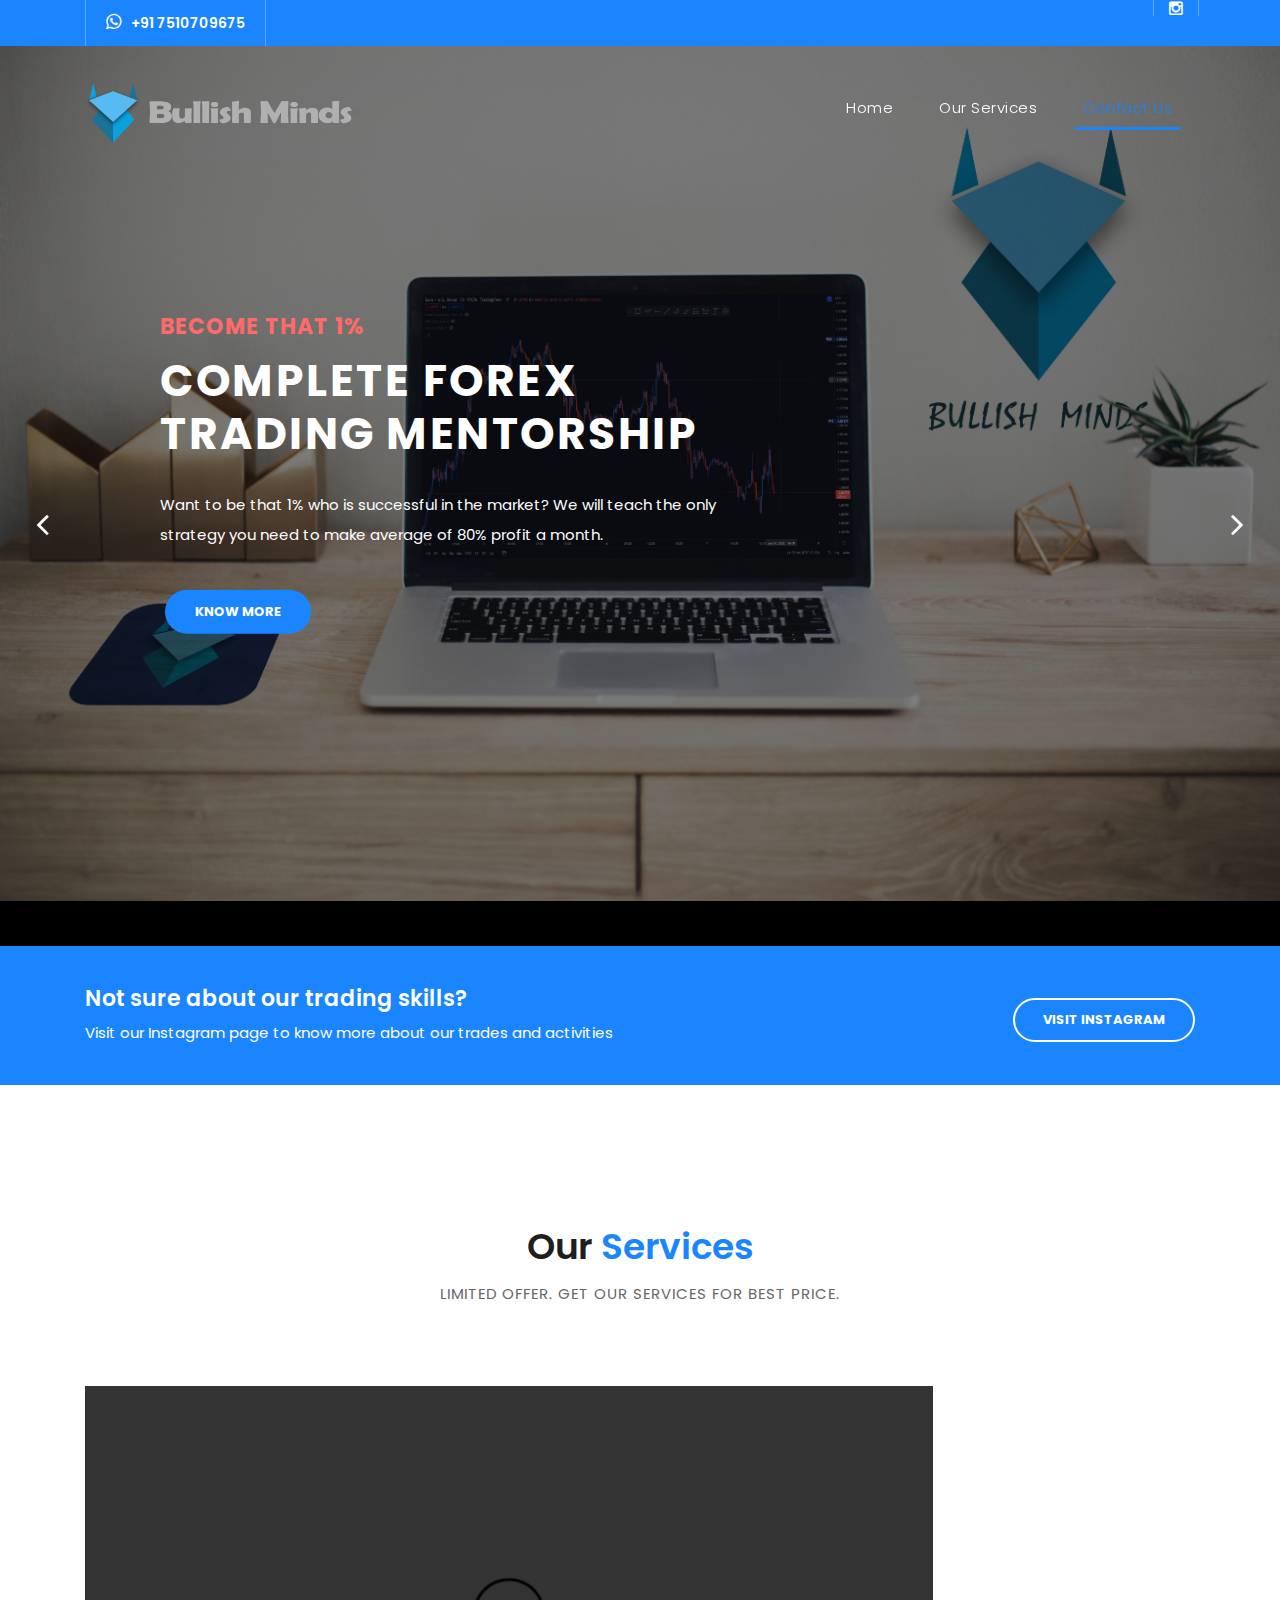
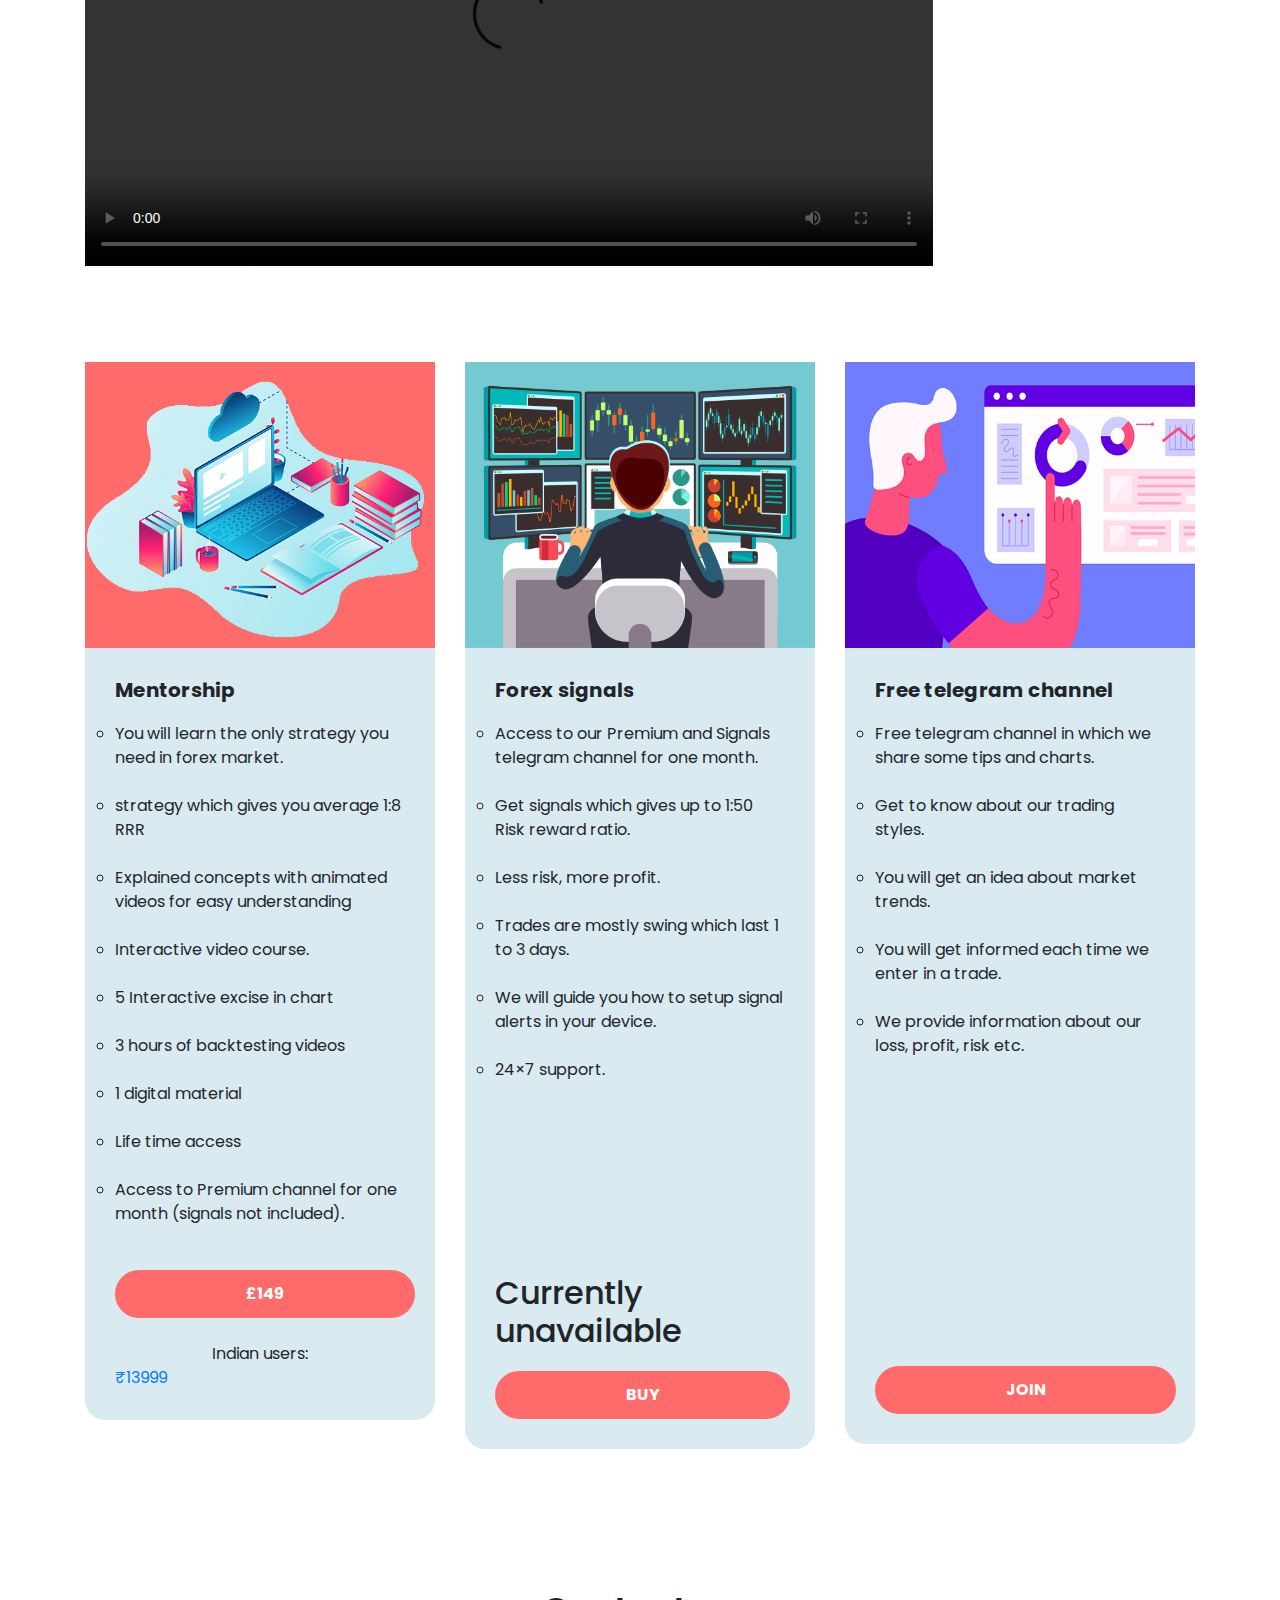
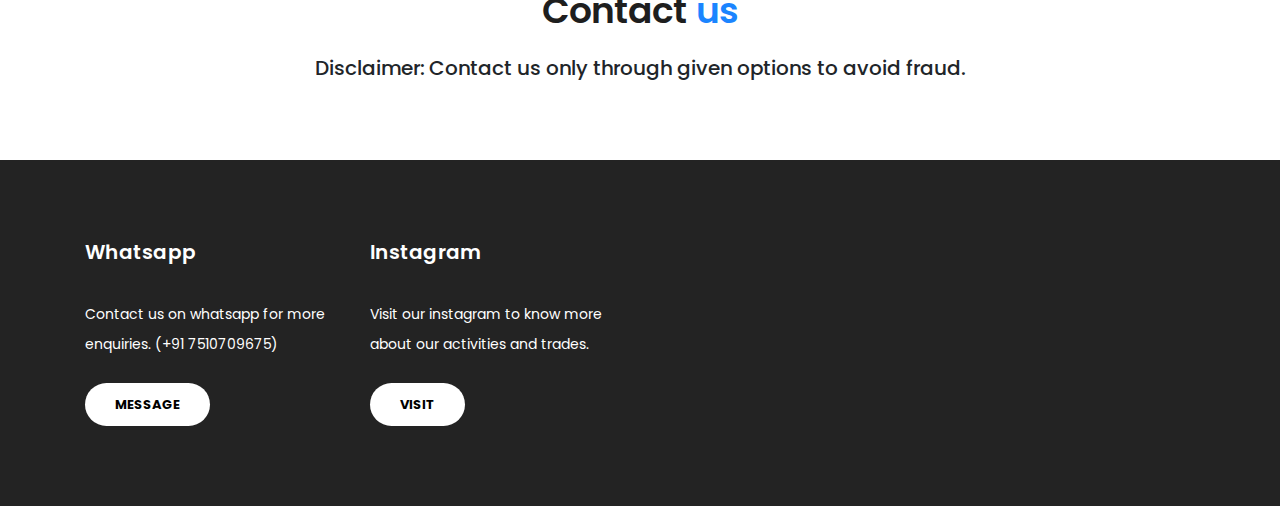
==== index.html @ b10ef52d "Update index.html" ====
<html lang="en">

  <head>

    <meta charset="utf-8">
    <meta name="viewport" content="width=device-width, initial-scale=1, shrink-to-fit=no">
    <meta name="description" content="">
    <meta name="author" content="TemplateMo">
    <link href="https://fonts.googleapis.com/css?family=Poppins:100,200,300,400,500,600,700,800,900&display=swap" rel="stylesheet">

    <title>Bullish Minds</title>
    <link rel='icon' href='assets/images/white_circle.png'/>

    <!-- Bootstrap core CSS -->
    <link href="vendor/bootstrap/css/bootstrap.min.css" rel="stylesheet">

    <!-- Additional CSS Files -->
    <link rel="stylesheet" href="assets/css/fontawesome.css">
    <link rel="stylesheet" href="assets/css/templatemo-finance-business.css">
    <link rel="stylesheet" href="assets/css/owl.css">
<!--

Finance Business TemplateMo

https://templatemo.com/tm-545-finance-business

-->
  </head>

  <body>

    <!-- ***** Preloader Start ***** -->
    <div id="preloader">
        <div class="jumper">
            <div></div>
            <div></div>
            <div></div>
        </div>
    </div>  
    <!-- ***** Preloader End ***** -->

    <!-- Header -->
    <div class="sub-header">
      <div class="container">
        <div class="row">
          <div class="col-md-8   col-xs-12">
            <ul class="left-info">
              <li><a href="tel:+917510709675"><i class="fa fa-whatsapp"></i>+91 7510709675</a></li>
            </ul>
          </div>
          <div class="col-md-4">
            <ul class="right-icons">
              <li><a href="https://www.instagram.com/bullish_minds/"><i class="fa fa-instagram"></i></a></li>
            </ul>
          </div>
        </div>
      </div>
    </div>

    
    <header class="">
      <!-- <img class ="margin" src="assets/images/no_bg_logo.png" alt="Girl in a jacket" width="100" height="100"> -->
      <nav  class="navbar navbar-expand-lg">
        
        <div  class="container">
          
                
             
               <a href="one-page.html">
                  <img class="navbar-brand"  src="assets/images/no_bg_logo.png" height="70px" width="280px"/>
                  </a>

          
          <button class="navbar-toggler" type="button" data-toggle="collapse" data-target="#navbarResponsive" aria-controls="navbarResponsive" aria-expanded="false" aria-label="Toggle navigation">
            <span class="navbar-toggler-icon"></span>
          </button>
          <div class="collapse navbar-collapse" id="navbarResponsive">
            <ul class="navbar-nav ml-auto">
              <li class="nav-item">
                <a class="nav-link current" href="#top">Home
                  <span class="sr-only">(current)</span>
                </a>
              </li>
              <li class="nav-item">
                <a class="nav-link" href="#services">Our Services</a>
              </li>
                         
              <li class="nav-item">
                <a class="nav-link" href="#contactus">Contact Us</a>
              </li>
            </ul>
          </div>
        </div>
      </nav>
    </header>

    <!-- Page Content -->
    <!-- Banner Starts Here -->
    <div class="main-banner header-text" id="top">
        <div class="Modern-Slider">
          <!-- Item -->
          <div class="item item-1">
            <div class="img-fill">
                <div class="text-content">
                  <h6>Become that 1%</h6>
                  <h4>Complete Forex <br> trading mentorship</h4>
                  <p>Want to be that 1% who is successful in the market? We will teach the only strategy you need to make average of 80% profit a month. </p>
                  <a href="#mentorship" class="filled-button">know more</a>
                </div>
            </div>
          </div>
          <!-- // Item -->
          <!-- Item -->
          <div class="item item-2">
            <div class="img-fill">
                <div class="text-content">
                  <h6>we are ready to help you</h6>
                  <h4>Forex signal<br>Telegram channel</h4>
                  <p>No time to trade yourself? Join our forex signal telegram channel and earn more than 50% profit a month without any effort.</p>
                  <a href="#telegramSignal" class="filled-button">know more</a>
                </div>
            </div>
          </div>
          <!-- // Item -->
          <!-- Item -->
          <div class="item item-3">
            <div class="img-fill">
                <div class="text-content">
                  <h6>Our goal is reaching everyone</h6>
                  <h4>join our Free<br> telegram channel</h4>
                  <p>Free telegram channel in which we share some tips and charts so that you can track the market in the right way.</p>
                  <a href="#freeTelegram" class="filled-button">know more</a>
                </div>
            </div>
          </div>
          <!-- // Item -->
        </div>
    </div>
    <!-- Banner Ends Here -->

    <div class="request-form">
      <div class="container">
        <div class="row">
          <div class="col-md-8">
            <h4>Not sure about our trading skills?</h4>
            <span>Visit our Instagram page to know more about our trades and activities</span>
          </div>
          <div class="col-md-4">
            <a href="https://www.instagram.com/bullish_minds/" class="border-button">Visit instagram</a>
          </div>
        </div>
      </div>
    </div>

    <div class="services" id="services">
      <div class="container">
        <div class="row">
          <div class="col-md-12">
            <div class="section-heading">
              <h2>Our <em>Services</em></h2>
              <span>limited offer. Get our services for best price.</span>
            </div>

            <video width="848px" height="480px" controls>
              <source src="assets/videos/Bullish Minds promo.mp4" type="video/mp4">
              <source src="movie.ogg" type="video/ogg">
            Your browser does not support the video tag.
            </video>
            <br><br><br><br><br>

          </div>

          <div class="col-md-4">
            <div class="service-item" id="mentorship">
              <img src="assets/images/mentoring.jpg" alt="">
              <div class="down-content">  
                <h4>Mentorship</h4> 
                <p>
                  <ul style="list-style-type:circle;">
                    
                    <li>You will learn the only strategy you need in forex market.</li><br>                  
                    <li>strategy which gives you average 1:8 RRR</li><br>
                    <li>Explained concepts with animated videos for easy understanding</li><br>
                    <li>Interactive video course.</li><br>
                    <li>5 Interactive excise in chart</li><br>
                    <li>3 hours of backtesting videos</li><br>
                    <li>1 digital material</li><br>
                    <li>Life time access</li><br>
                    <li>Access to Premium channel for one month (signals not included).</li><br>
                    

                  </ul>
                  
                  
                </p>
                
               
                <a href="https://buy.stripe.com/bIY7ur5jY13i400004" class="filled-buyButton">£149</a>
                <br><br><center>Indian users:</center>
                <a href="https://buy.stripe.com/3cs3ebh2G8vKcww5kp" class="filled-buyButtonIndia">₹13999</a>
              </div>
            </div>
          </div>
          <div class="col-md-4">
            <div class="service-item" id="telegramSignal">
              <img src="assets/images/signal.png" alt="">
              <div class="down-content">
                <h4>Forex signals</h4>
                <p>
                  <ul style="list-style-type:circle;">
                    
                  <li>Access to our Premium and Signals telegram channel for one month.</li><br>                  
                  <li>Get signals which gives up to 1:50 Risk reward ratio.</li><br>
                  <li>Less risk, more profit.</li><br>
                  <li>Trades are mostly swing which last 1 to 3 days.</li><br>
                  <li>We will guide you how to setup signal alerts in your device.</li><br>
                  <li>24×7 support.</li><br><br><br><br><br><br><br><br>

                </ul>
                <h2>Currently unavailable</h2>
              </p>
              <a href="#mentorship" class="filled-buyButton">Buy</a>
              </div>
            </div>
          </div>
          <div class="col-md-4">
            <div class="service-item" id="freeTelegram">
              <img src="assets/images/telegram.jpg" alt="">
              <div class="down-content">
                <h4>Free telegram channel</h4>
                <p>
                <ul style="list-style-type:circle;">
                    
                  <li>Free telegram channel in which we share some tips and charts.</li><br>                  
                  <li>Get to know about our trading styles.</li><br>
                  <li>You will get an idea about market trends.</li><br>
                  <li>You will get informed each time we enter in a trade.</li><br>
                  <li>We provide information about our loss, profit, risk etc.</li><br>

                  <br><br><br><br><br><br><br><br><br><br><br>


                </ul>
                
              </p>
                
                
                <a href="https://t.me/bullish_minds" class="filled-buyButton">join</a>
              </div>
            </div>
          </div>
        </div>
      </div>
    </div>

    

    <div class="callback-form" id="contactus">
      <div class="container">
        <div class="row">
          <div class="col-md-12">
            <div class="section-heading">
              <h2>Contact <em>us</em></h2><br>
              <h5>Disclaimer: Contact us only through given options to avoid fraud.</h5>
            </div>
          </div>
        </div>
      </div>
    </div>

    <!-- Footer Starts Here -->
    <footer>
      <div class="container">
        <div class="row" >
          <div class="col-md-3 footer-item">


            <h4>Whatsapp</h4>
            <p>Contact us on whatsapp for more enquiries. (+91 7510709675)</p><br>
            <a href="tel:+917510709675" class="contactButton">Message</a>
          </div>
          <div class="col-md-3 footer-item">
            <h4>Instagram</h4>
            <p>Visit our instagram to know more about our activities and trades.</p><br>
            <a href="https://www.instagram.com/bullish_minds/" class="contactButton">Visit</a>
          </div>
        
        </div>
      </div>
    </footer>
    

    <!-- Bootstrap core JavaScript -->
    <script src="vendor/jquery/jquery.min.js"></script>
    <script src="vendor/bootstrap/js/bootstrap.bundle.min.js"></script>

    <!-- Additional Scripts -->
    <script src="assets/js/jquery.singlePageNav.min.js"></script>
    <script src="assets/js/custom.js"></script>
    <script src="assets/js/owl.js"></script>
    <script src="assets/js/slick.js"></script>
    <script src="assets/js/accordions.js"></script>
    <script>
      $(function() {
        // Single Page Nav
        $('#navbarResponsive').singlePageNav({
          'offset': 100,
          'filter': ':not(.external)'
        });

        // On mobile, close the menu after nav-link click
        $('#navbarResponsive .navbar-nav .nav-item .nav-link').click(function(){
          $('#navbarResponsive').removeClass('show');
        });
      });
    </script>

    <script language = "text/Javascript"> 
      cleared[0] = cleared[1] = cleared[2] = 0; //set a cleared flag for each field
      function clearField(t){                   //declaring the array outside of the
      if(! cleared[t.id]){                      // function makes it static and global
          cleared[t.id] = 1;  // you could use true and false, but that's more typing
          t.value='';         // with more chance of typos
          t.style.color='#fff';
          }
      }
    </script>

  </body>
</html>
---- assets/css/templatemo-finance-business.css ----
/* 

TemplateMo - Finance Business

https://templatemo.com/tm-545-finance-business

*/
.margin
{
	margin-bottom: -100px;
	margin-left: 120	px;
}

body {
  font-family: 'Poppins', sans-serif;
  overflow-x: hidden;
  text-rendering: optimizeLegibility;
  -webkit-font-smoothing: antialiased;
  -moz-osx-font-smoothing: grayscale;
}
p {
	margin-bottom: 0px;
	font-size: 14px;
	color: #666666;
	line-height: 30px;
}
a {
	text-decoration: none!important;
}
ul {
	padding: 0;
	margin: 0;
	list-style: none;
}

h1,h2,h3,h4,h5,h6 {
	margin: 0px;
}

a.filled-buyButton {
	background-color: #FF6B6B;
	color: #fff;
	font-size: 16px;
	text-transform: uppercase;
	font-weight: 700;
	padding: 12px 45%;
	border-radius: 30px;
	display: inline-block;
	transition: all 1s;
}

a.filled-buyButton:hover {
	background-color: #fff;
	color: #FF6B6B;
}

a.contactButton {
	background-color: #ffffff;
	color: rgb(0, 0, 0);
	font-size: 13px;
	text-transform: uppercase;
	font-weight: 700;
	padding: 12px 30px;
	border-radius: 30px;
	display: inline-block;
	transition: all 0.3s;
}

a.contactButton:hover {
	background-color: #1b85ff;
	color: #000000;
}

a.filled-button {
	background-color: #1b85ff;
	color: #fff;
	font-size: 13px;
	text-transform: uppercase;
	font-weight: 700;
	padding: 12px 30px;
	border-radius: 30px;
	display: inline-block;
	transition: all 0.3s;
}

a.filled-button:hover {
	background-color: #fff;
	color: #1b85ff;
}

a.border-button {
	background-color: transparent;
	color: #fff;
	border: 2px solid #fff;
	font-size: 13px;
	text-transform: uppercase;
	font-weight: 700;
	padding: 10px 28px;
	border-radius: 30px;
	display: inline-block;
	transition: all 0.3s;
}

a.border-button:hover {
	background-color: #fff;
	color: #1b85ff;
}

.section-heading {
	text-align: center;
	margin-bottom: 80px;
}

.section-heading h2 {
	font-size: 36px;
	font-weight: 600;
	color: #1e1e1e;
}

.section-heading em {
	font-style: normal;
	color: #1b85ff;
}

.section-heading span {
	display: block;
	margin-top: 15px;
	text-transform: uppercase;
	font-size: 15px;
	color: #666;
	letter-spacing: 1px;
}

#preloader {
  overflow: hidden;
  background: #1b85ff;
  left: 0;
  right: 0;
  top: 0;
  bottom: 0;
  position: fixed;
  z-index: 9999999;
  color: #fff;
}

#preloader .jumper {
  left: 0;
  top: 0;
  right: 0;
  bottom: 0;
  display: block;
  position: absolute;
  margin: auto;
  width: 50px;
  height: 50px;
}

#preloader .jumper > div {
  background-color: #fff;
  width: 10px;
  height: 10px;
  border-radius: 100%;
  -webkit-animation-fill-mode: both;
  animation-fill-mode: both;
  position: absolute;
  opacity: 0;
  width: 50px;
  height: 50px;
  -webkit-animation: jumper 1s 0s linear infinite;
  animation: jumper 1s 0s linear infinite;
}

#preloader .jumper > div:nth-child(2) {
  -webkit-animation-delay: 0.33333s;
  animation-delay: 0.33333s;
}

#preloader .jumper > div:nth-child(3) {
  -webkit-animation-delay: 0.66666s;
  animation-delay: 0.66666s;
}

@-webkit-keyframes jumper {
  0% {
    opacity: 0;
    -webkit-transform: scale(0);
    transform: scale(0);
  }
  5% {
    opacity: 1;
  }
  100% {
    -webkit-transform: scale(1);
    transform: scale(1);
    opacity: 0;
  }
}

@keyframes jumper {
  0% {
    opacity: 0;
    -webkit-transform: scale(0);
    transform: scale(0);
  }
  5% {
    opacity: 1;
  }
  100% {
    opacity: 0;
  }
}

/* Sub Header Style */

.sub-header {
	background-color: #1b85ff;
	height: 46px;
	line-height: 46px;
}

.sub-header ul li {
	display: inline-block;
}

.sub-header ul.left-info li {
	border-left: 1px solid rgba(250,250,250,0.3);
	padding: 0px 20px;
}

.sub-header ul.left-info li:last-child {
	border-right: 1px solid rgba(250,250,250,0.3);
}

.sub-header ul.left-info li i {
	margin-right: 10px;
	font-size: 18px;
}

.sub-header ul.left-info li a {
	color: #fff;
	font-size: 14px;
	font-weight: 600;
}

.sub-header ul.right-icons {
	float: right;
}

.sub-header ul.right-icons li {
	margin-right: -4px;
	width: 46px;
	display: inline-block;
	text-align: center;
	border-right: 1px solid rgba(250,250,250,0.3);
}

.sub-header ul.right-icons li:first-child {
	border-left: 1px solid rgba(250,250,250,0.3);
}

.sub-header ul.right-icons li a {
	color: #fff;
	transition: all 0.3s;
}

.sub-header ul.right-icons li a:hover {
	opacity: 0.75;
}



/* Header Style */
header {
	position: absolute;
	z-index: 99999;
	width: 100%;
	background-color: transparent!important;
	height: 80px;
	-webkit-transition: all 0.3s ease-in-out 0s;
    -moz-transition: all 0.3s ease-in-out 0s;
    -o-transition: all 0.3s ease-in-out 0s;
    transition: all 0.3s ease-in-out 0s;
}
header .navbar {
	padding: 20px 0px;
}
.background-header .navbar {
	padding: 10px 0px;
}
.background-header {
	top: 0;
	position: fixed;
	background-color: #fff!important;
	box-shadow: 0px 1px 10px rgba(0,0,0,0.1);
}
.background-header .navbar-brand h2 {
	color: #1b85ff!important;
}
.background-header .navbar-nav a.nav-link {
	color: #1e1e1e!important;
}
.background-header .navbar-nav .nav-link:hover,
.background-header .navbar-nav .active>.nav-link,
.background-header .navbar-nav .nav-link.current,
.background-header .navbar-nav .nav-link.show,
.background-header .navbar-nav .show>.nav-link {
	color: #1b85ff!important;
}
.navbar .navbar-brand {
	float: 	left;
	margin-top: 12px;
	outline: none;
}


.navbar .navbar-brand h2 {
	color: #fff;
	text-transform: uppercase;
	font-size: 24px;
	font-weight: 700;
	-webkit-transition: all .3s ease 0s;
    -moz-transition: all .3s ease 0s;
    -o-transition: all .3s ease 0s;
    transition: all .3s ease 0s;
}
.navbar .navbar-brand h2 em {
	font-style: normal;
	font-size: 16px;
}
#navbarResponsive {
	z-index: 999;
}
.navbar-collapse {
	text-align: center;
}
.navbar .navbar-nav .nav-item {
	margin: 0px 15px;
}
.navbar .navbar-nav a.nav-link {
	text-transform: capitalize;
	font-size: 15px;
	font-weight: 300;
	letter-spacing: 0.5px;
	color: #fff;
	transition: all 0.5s;
	margin-top: 5px;
}
.navbar .navbar-nav .nav-link:hover,
.navbar .navbar-nav .active>.nav-link,
.navbar .navbar-nav .nav-link.current,
.navbar .navbar-nav .nav-link.show,
.navbar .navbar-nav .show>.nav-link {
	color: #1b85ff;
	border-bottom: 3px solid #1b85ff;
}
.navbar .navbar-toggler-icon {
	background-image: none;
}
.navbar .navbar-toggler {
	border-color: #fff;
	background-color: #fff;	
	height: 36px;
	outline: none;
	border-radius: 0px;
	position: absolute;
	right: 30px;
	top: 20px;
}
.navbar .navbar-toggler-icon:after {
	content: '\f0c9';
	color: #1b85ff;
	font-size: 18px;
	line-height: 26px;
	font-family: 'FontAwesome';
}



/* Banner Style */

.img-fill{
  width: 100%;
  display: block;
  overflow: hidden;
  position: relative;
  text-align: center
}

.img-fill img {
  min-height: 100%;
  min-width: 100%;
  position: relative;
  display: inline-block;
  max-width: none;
}

*,
*:before,
*:after {
  -webkit-box-sizing: border-box;
  box-sizing: border-box;
  -webkit-font-smoothing: antialiased;
  -moz-osx-font-smoothing: grayscale;
}

.Grid1k {
  padding: 0 15px;
  max-width: 1200px;
  margin: auto;
}

.blocks-box,
.slick-slider {
  margin: 0;
  padding: 0!important;
}

.slick-slide {
  float: left;
  padding: 0;
}

.Modern-Slider .item .img-fill {
	background-size: cover;
	background-position: center center;
	background-repeat: no-repeat;
	height:95vh;
}

.Modern-Slider .item-1 .img-fill {
	background-image: url(../images/demo\ 1\ black\ layer.jpg);
}

.Modern-Slider .item-2 .img-fill {
	background-image: url(../images/demo\ 2\ black\ layer.jpg);
}

.Modern-Slider .item-3 .img-fill {
	background-image: url(../images/logo_wall\ dark\ demo.jpg);
}

.Modern-Slider .NextArrow{
  position:absolute;
  top:50%;
  right:30px;
  border:0 none;
  background-color: transparent;
  text-align:center;
  font-size: 36px;
  font-family: 'FontAwesome';
  color:#FFF;
  z-index:5;
  outline: none;
  cursor: pointer;
}

.Modern-Slider .NextArrow:before{
  content:'\f105';
}

.Modern-Slider .PrevArrow {
  position:absolute;
  top:50%;
  left:30px;
  border:0 none;
  background-color: transparent;
  text-align:center;
  font-size: 36px;
  font-family: 'FontAwesome';
  color:#FFF;
  z-index:5;
  outline: none;
  cursor: pointer;
}

.Modern-Slider .PrevArrow:before{
  content:'\f104';
}

ul.slick-dots {
  display: none!important;
}

.Modern-Slider .text-content {
	text-align: left;
  	width: 75%;
  	position: absolute;
  	top: 50%;
  	left: 50%;
  	transform: translate(-50%, -50%);
}

.Modern-Slider .item h6 {
  margin-bottom: 15px;
  font-size: 22px;
  text-transform: uppercase;
  font-weight: 700;
  letter-spacing: 1px;
  color:#FF6B6B	;
  animation:fadeOutRight 1s both;
}

.Modern-Slider .item h4 {
  margin-bottom: 30px;
  text-transform: uppercase;
  font-size: 44px;
  font-weight: 700;
  letter-spacing: 2.5px;
  color:#FFF;
  overflow:hidden;
  animation:fadeOutLeft 1s both;
}

.Modern-Slider .item p {
	max-width: 570px;
	color: #fff;
	font-size: 15px;
	font-weight: 400;
	line-height: 30px;
	margin-bottom: 40px;
}

.Modern-Slider .item a {
  margin: 0 5px;
}

.Modern-Slider .item.slick-active h6{
  animation:fadeInDown 1s both 1s;
}

.Modern-Slider .item.slick-active h4{
  animation:fadeInLeft 1s both 1.5s;
}

.Modern-Slider .item.slick-active{
  animation:Slick-FastSwipeIn 1s both;
}

.Modern-Slider .buttons {
  position: relative;
}

.Modern-Slider {background:#000;}


/* ==== Slick Slider Css Ruls === */
.slick-slider{position:relative;display:block;-webkit-user-select:none;-moz-user-select:none;-ms-user-select:none;user-select:none;-webkit-touch-callout:none;-khtml-user-select:none;-ms-touch-action:pan-y;touch-action:pan-y;-webkit-tap-highlight-color:transparent}
.slick-list{position:relative;display:block;overflow:hidden;margin:0;padding:0}
.slick-list:focus{outline:none}.slick-list.dragging{cursor:hand}
.slick-slider .slick-track,.slick-slider .slick-list{-webkit-transform:translate3d(0,0,0);-ms-transform:translate3d(0,0,0);transform:translate3d(0,0,0)}
.slick-track{position:relative;top:0;left:0;display:block}
.slick-track:before,.slick-track:after{display:table;content:''}.slick-track:after{clear:both}
.slick-loading .slick-track{visibility:hidden}
.slick-slide{display:none;float:left /* If RTL Make This Right */ ;height:100%;min-height:1px}
.slick-slide.dragging img{pointer-events:none}
.slick-initialized .slick-slide{display:block}
.slick-loading .slick-slide{visibility:hidden}
.slick-vertical .slick-slide{display:block;height:auto;border:1px solid transparent}




/* Request Form */

.request-form {
	background-color: #1b85ff;
	padding: 40px 0px;
	color: #fff;
}

.request-form h4 {
	font-size: 22px;
	font-weight: 600;
}

.request-form span {
	font-size: 15px;
	font-weight: 400;
	display: inline-block;
	margin-top: 10px;
}

.request-form a.border-button {
	margin-top: 12px;
	float: right;
}




/* Services */

.services {
	margin-top: 140px;
}

.service-item img {
	width: 100%;
	overflow: hidden;
}

.service-item .down-content {
	background-color: #DAEAF1	;
	padding: 30px;
	border-bottom-left-radius: 20px;
	border-bottom-right-radius: 20px;
	
}

.service-item .down-content h4 {
	font-size: 20px;
	font-weight: 700;
	letter-spacing: 0.25px;
	margin-bottom: 15px;
}

.service-item .down-content p {
	margin-bottom: 20px;
}



/* Fun Facts */

.fun-facts {
	margin-top: 140px;
	background-image: url(../images/fun-facts-bg.jpg);
	background-position: center center;
	background-repeat: no-repeat;
	background-size: cover;
	background-attachment: fixed;
	padding: 140px 0px;
	color: #fff;
}

.fun-facts span {
	text-transform: uppercase;
	font-size: 15px;
	color: #fff;
	letter-spacing: 1px;
	margin-bottom: 10px;
	display: block;
}

.fun-facts h2 {
	font-size: 36px;
	font-weight: 600;
	margin-bottom: 35px;
}

.fun-facts em {
	font-style: normal;
	color: #1b85ff;
}

.fun-facts p {
	color: #fff;
	margin-bottom: 40px;
}

.fun-facts .left-content {
	margin-right: 45px;
}

.count-area-content {
	text-align: center;
	background-color: rgba(250,250,250,0.1);
	padding: 25px 30px 35px 30px;
	margin: 15px 0px;
}

.count-digit {
    margin: 5px 0px;
    color: #1b85ff;
    font-weight: 700;
    font-size: 36px;
}
.count-title {
    font-size: 20px;
    font-weight: 600;
    color: #fff;
    letter-spacing: 0.5px;
}



/* More Info */

.more-info {
	margin-top: 140px;
}

.more-info .left-image img {
	width: 100%;
	overflow: hidden;
}

.more-info .more-info-content {
	background-color: #f7f7f7;
}

.about-info .more-info-content {
	background-color: transparent;
}

.about-info .right-content {
	padding: 0px!important;
	margin-right: 30px;
}

.more-info .right-content {
	padding: 45px 45px 45px 30px;
}

.more-info .right-content span {
	text-transform: uppercase;
	font-size: 15px;
	color: #666;
	letter-spacing: 1px;
	margin-bottom: 10px;
	display: block;
}

.more-info .right-content h2 {
	font-size: 36px;
	font-weight: 600;
	margin-bottom: 35px;
}

.more-info .right-content em {
	font-style: normal;
	color: #1b85ff;
}

.more-info .right-content p {
	margin-bottom: 30px;
}


/* Testimonials Style */

.about-testimonials {
	margin-top: 0px!important;
}

.testimonials {
	margin-top: 140px;
	background-color: #f7f7f7;
	padding: 140px 0px;
}
.testimonial-item .inner-content {
	text-align: center;
	background-color: #fff;	
	padding: 30px;
	border-radius: 5px;
}
.testimonial-item p {
	font-size: 14px;
	font-weight: 400;
}
.testimonial-item h4 {
	font-size: 19px;
	font-weight: 700;
	color: #1e1e1e;
	letter-spacing: 0.5px;
	margin-bottom: 0px;
}
.testimonial-item span {
	display: inline-block;
	margin-top: 8px;
	font-weight: 600;
	font-size: 14px;
	color: #1b85ff;
}
.testimonial-item img {
	max-width: 60px;
	border-radius: 50%;
	margin: 25px auto 0px auto;
}




/* Call Back Style */

.callback-services {
	border-top: 1px solid #eee;
	padding-top: 140px;
}

.contact-us {
	background-color: #f7f7f7;
	padding: 140px 0px;
}

.contact-us .contact-form {
	background-color: transparent!important;
	padding: 0!important;
}

.callback-form {
	margin-top: 140px;
}

.callback-form .contact-form {
	background-color: #1b85ff;
	padding: 60px;
	border-radius: 5px;
	text-align: center;
}

.callback-form .contact-form input {
	border-radius: 20px;
	height: 40px;
	line-height: 40px;
	display: inline-block;
	padding: 0px 15px;
	color: #6a6a6a;
	font-size: 13px;
	text-transform: none;
	box-shadow: none;
	border: none;
	margin-bottom: 35px;
}

.callback-form .contact-form input:focus {
	outline: none;
	box-shadow: none;
	border: none;
}

.callback-form .contact-form textarea {
	border-radius: 20px;
	height: 120px;
	max-height: 200px;
	min-height: 120px;
	display: inline-block;
	padding: 15px;
	color: #6a6a6a;
	font-size: 13px;
	text-transform: none;
	box-shadow: none;
	border: none;
	margin-bottom: 35px;
}

.callback-form .contact-form textarea:focus {
	outline: none;
	box-shadow: none;
	border: none;
}

.callback-form .contact-form ::-webkit-input-placeholder { /* Edge */
  color: #aaa;
}
.callback-form .contact-form :-ms-input-placeholder { /* Internet Explorer 10-11 */
  color: #aaa;
}
.callback-form .contact-form ::placeholder {
  color: #aaa;
}

.callback-form .contact-form button.border-button {
	background-color: transparent;
	color: #fff;
	border: 2px solid #fff;
	font-size: 13px;
	text-transform: uppercase;
	font-weight: 700;
	padding: 10px 28px;
	border-radius: 30px;
	display: inline-block;
	transition: all 0.3s;
	outline: none;
	box-shadow: none;
	text-shadow: none;
	cursor: pointer;
}

.callback-form .contact-form button.border-button:hover {
	background-color: #fff;
	color: #1b85ff;
}

.contact-us .contact-form button.filled-button {
	background-color: #1b85ff;
	color: #fff;
	border: none;
	font-size: 13px;
	text-transform: uppercase;
	font-weight: 700;
	padding: 12px 30px;
	border-radius: 30px;
	display: inline-block;
	transition: all 0.3s;
	outline: none;
	box-shadow: none;
	text-shadow: none;
	cursor: pointer;
}

.contact-us .contact-form button.filled-button:hover {
	background-color: #fff;
	color: #1b85ff;
}



/* Partners Style */

.contact-partners {
	margin-top: -8px!important;
}

.partners {
	margin-top: 140px;
	background-color: #f7f7f7;
	padding: 60px 0px;
}

.partners .owl-item {
	text-align: center;
	cursor: pointer;
}

.partners .partner-item img {
	max-width: 156px;
	margin: auto;
}



/* Footer Style */

footer {
	background-color: #232323;
	padding: 80px 0px;
	color: #fff;
}

footer h4 {
	color: #fff;
	font-size: 20px;
	font-weight: 600;
	letter-spacing: 0.25px;
	margin-bottom: 35px;
}
footer p {
	color: #fff;
}

footer ul.social-icons {
	margin-top: 25px;
}

footer ul.social-icons li {
	display: inline-block;
	margin-right: 5px;
}

footer ul.social-icons li:last-child {
	margin-right: 0px;
}

footer ul.social-icons li a {
	width: 34px;
	height: 34px;
	display: inline-block;
	line-height: 34px;
	text-align: center;
	background-color: #fff;
	color: #232323;
	border-radius: 50%;
	transition: all 0.3s;
}

footer ul.social-icons li a:hover {
	background-color: #1b85ff;
}

footer ul.menu-list li {
	margin-bottom: 13px;
}

footer ul.menu-list li:last-child {
	margin-bottom: 0px;
}

footer ul.menu-list li a {
	font-size: 14px;
	color: #fff;
	transition: all 0.3s;
}

footer ul.menu-list li a:hover {
	color: #1b85ff;
}

footer .contact-form input {
	border-radius: 20px;
	height: 40px;
	line-height: 40px;
	display: inline-block;
	padding: 0px 15px;
	color: #aaa!important;
	background-color: #343434;
	font-size: 13px;
	text-transform: none;
	box-shadow: none;
	border: none;
	margin-bottom: 15px;
}

footer .contact-form input:focus {
	outline: none;
	box-shadow: none;
	border: none;
	background-color: #343434;
}

footer .contact-form textarea {
	border-radius: 20px;
	height: 120px;
	max-height: 200px;
	min-height: 120px;
	display: inline-block;
	padding: 15px;
	color: #aaa!important;
	background-color: #343434;
	font-size: 13px;
	text-transform: none;
	box-shadow: none;
	border: none;
	margin-bottom: 15px;
}

footer .contact-form textarea:focus {
	outline: none;
	box-shadow: none;
	border: none;
	background-color: #343434;
}

footer .contact-form ::-webkit-input-placeholder { /* Edge */
  color: #aaa;
}
footer .contact-form :-ms-input-placeholder { /* Internet Explorer 10-11 */
  color: #aaa;
}
footer .contact-form ::placeholder {
  color: #aaa;
}

footer .contact-form button.filled-button {
	background-color: transparent;
	color: #fff;
	background-color: #1b85ff;
	border: none;
	font-size: 13px;
	text-transform: uppercase;
	font-weight: 700;
	padding: 12px 30px;
	border-radius: 30px;
	display: inline-block;
	transition: all 0.3s;
	outline: none;
	box-shadow: none;
	text-shadow: none;
	cursor: pointer;
}

footer .contact-form button.filled-button:hover {
	background-color: #fff;
	color: #1b85ff;
}



/* Sub-footer Style */

.sub-footer {
	background-color: #343434;
	text-align: center;
	padding: 25px 0px;
}

.sub-footer p {
	color: #fff;
	font-weight: 300;
	letter-spacing: 0.5px;
}

.sub-footer a {
	color: #fff;
}


.page-heading {
	text-align: center;
	background-image: url(../images/page-heading-bg.jpg);
	background-position: center center;
	background-repeat: no-repeat;
	background-size: cover;
	padding: 230px 0px 150px 0px;
	color: #fff;
}

.page-heading h1 {
	text-transform: capitalize;
	font-size: 36px;
	font-weight: 700;
	letter-spacing: 2px;
	margin-bottom: 18px;
}

.page-heading span {
	font-size: 15px;
	text-transform: uppercase;
	letter-spacing: 1px;
	color: #fff;
	display: block;
}


/* team */

.team {
	background-color: #f7f7f7;
	margin-top: 140px;
	margin-bottom: -140px;
	padding: 120px 0px;
}

.team-item img {
	width: 100%;
	overflow: hidden;
}

.team-item .down-content {
	background-color: #fff;
	padding: 30px;
}

.team-item .down-content h4 {
	font-size: 20px;
	font-weight: 700;
	letter-spacing: 0.25px;
	margin-bottom: 10px;
}

.team-item .down-content span {
	color: #1b85ff;
	font-weight: 600;
	font-size: 14px;
	display: block;
	margin-bottom: 15px;
}

.team-item .down-content p {
	margin-bottom: 20px;
}


/* Single Service */

.single-services {
	margin-top: 140px;
}

#tabs ul {
  margin: 0;
  padding: 0;
}
#tabs ul li {
  margin-bottom: 10px;
  display: inline-block;
  width: 100%;
}
#tabs ul li:last-child {
  margin-bottom: 0px;
}
#tabs ul li a {
	text-transform: capitalize;
	width: 100%;
	padding: 30px 30px;
	display: inline-block;
	background-color: #1b85ff;
  	font-size: 20px;
  	color: #121212;
  	letter-spacing: 0.5px;
  	font-weight: 700;
  	transition: all 0.3s;
}
#tabs ul li a i {
	float: right;
	margin-top: 5px;
}
#tabs ul .ui-tabs-active span {
  background: #faf5b2;
  border: #faf5b2;
  line-height: 90px;
  border-bottom: none;
}
#tabs ul .ui-tabs-active a {
  color: #fff;
}
#tabs ul .ui-tabs-active span {
  color: #1e1e1e;
}
.tabs-content {
	margin-left: 30px;
  text-align: left;
  display: inline-block;
  transition: all 0.3s;
}
.tabs-content img {
	max-width: 100%;
	overflow: hidden;
}
.tabs-content h4 {
	font-size: 20px;
	font-weight: 700;
	letter-spacing: 0.25px;
	margin-bottom: 15px;
	margin-top: 30px;
}
.tabs-content p {
  font-size: 14px;
  color: #7a7a7a;
  margin-bottom: 0px;
}



/* Contact Information */

.contact-information {
	margin-top: 140px;
}

.contact-information .contact-item {
	padding: 60px 30px;
	background-color: #f7f7f7;
	text-align: center;
}

.contact-information .contact-item i {
	color: #1b85ff;
	font-size: 48px;
	margin-bottom: 40px;
}

.contact-information .contact-item h4 {
	font-size: 20px;
	font-weight: 700;
	letter-spacing: 0.25px;
	margin-bottom: 15px;
}

.contact-information .contact-item p {
	margin-bottom: 20px;
}

.contact-information .contact-item a {
	font-weight: 600;
	color: #1b85ff;
	font-size: 15px;
}




/* Responsive Style */
@media (max-width: 768px) {
	.sub-header {
		display: none;
	}
	.Modern-Slider .item h6 {
	  margin-bottom: 15px;
	  font-size: 18px;
	}
	.Modern-Slider .item h4 {
	  margin-bottom: 25px;
	  font-size: 28px;
	  line-height: 36px;
	  letter-spacing: 1px;
	}
	.Modern-Slider .item p {
		max-width: 570px;
		line-height: 25px;
		margin-bottom: 30px;
	}
	.Modern-Slider .NextArrow{
	  right:5px;
	}
	.Modern-Slider .PrevArrow {
	  left:5px;
	}
	.request-form {
		text-align: center;
	}
	.request-form a.border-button {
		float: none;
		margin-top: 30px;
	}
	.services .service-item {
		margin-bottom: 30px;
	}
	.fun-facts .left-content {
		margin-right: 0px;
		margin-bottom: 30px;
	}
	.more-info .right-content  {
		padding: 30px;
	}
	footer {
		padding: 80px 0px 20px 0px;
	}
	footer .footer-item {
		border-bottom: 1px solid #343434;
		margin-bottom: 30px;
		padding-bottom: 30px;
	}
	footer .last-item {
		border-bottom: none;
	}
	.about-info .right-content {
		margin-right: 0px;
		margin-bottom: 30px;
	}
	.team .team-item {
		margin-bottom: 30px;
	}
	.tabs-content {
		margin-left: 0px;
		margin-top: 30px;
	}
	.contact-item {
		margin-bottom: 30px;
	}
}

@media (max-width: 992px) {
	.navbar .navbar-brand {
		position: absolute;
		left: 30px;
		top: 10px;
	}
	.navbar .navbar-brand {
		width: auto;
	}
	.navbar:after {
		display: none;
	}
	#navbarResponsive {
	    z-index: 99999;
	    position: absolute;
	    top: 80px;
	    left: 0;
	    width: 100%;
	    text-align: center;
	    background-color: #fff;
	    box-shadow: 0px 10px 10px rgba(0,0,0,0.1);
	}
	.navbar .navbar-nav .nav-item {
		border-bottom: 1px solid #eee;
	}
	.navbar .navbar-nav .nav-item:last-child {
		border-bottom: none;
	}
	.navbar .navbar-nav a.nav-link {
		padding: 15px 0px;
		color: #1e1e1e!important;
	}
	.navbar .navbar-nav .nav-link:hover,
	.navbar .navbar-nav .active>.nav-link,
	.navbar .navbar-nav .nav-link.current,
	.navbar .navbar-nav .nav-link.show,
	.navbar .navbar-nav .show>.nav-link {
		color: #1b85ff!important;
		border-bottom: none!important;
	}
}
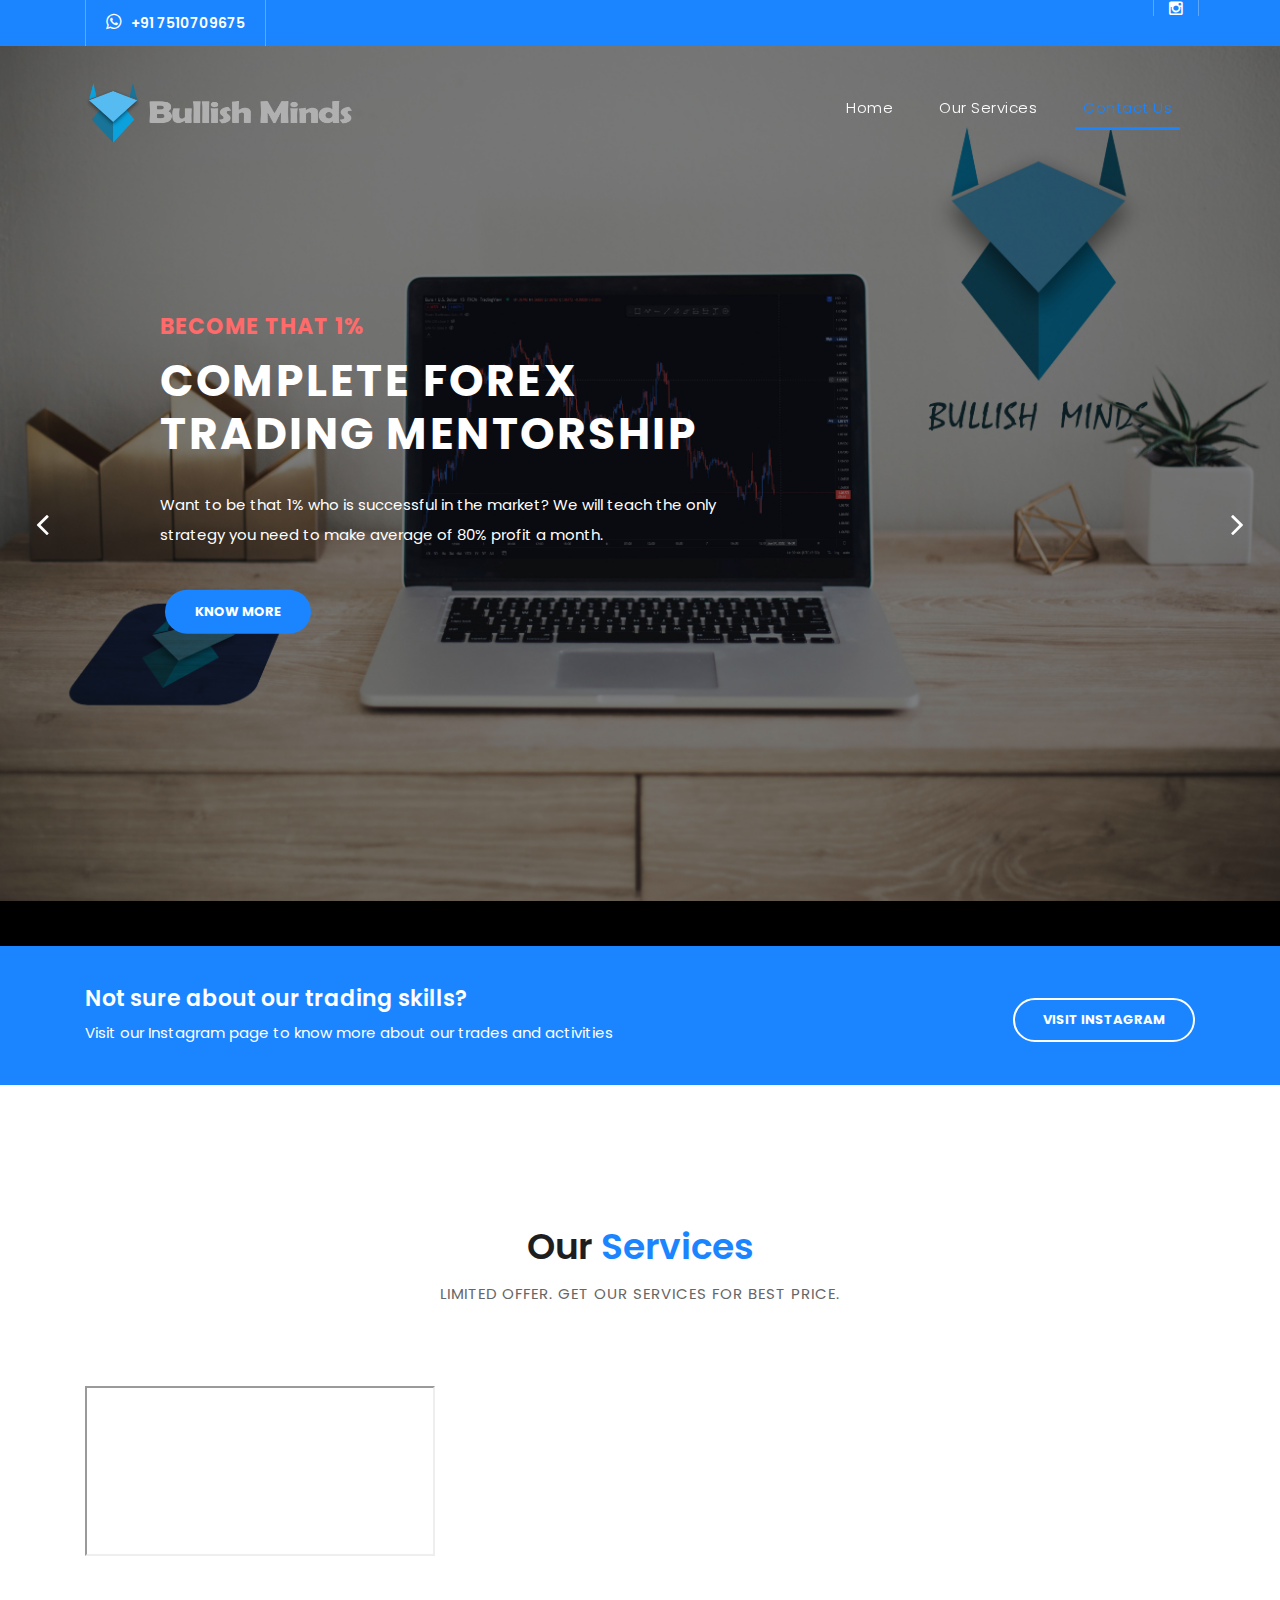
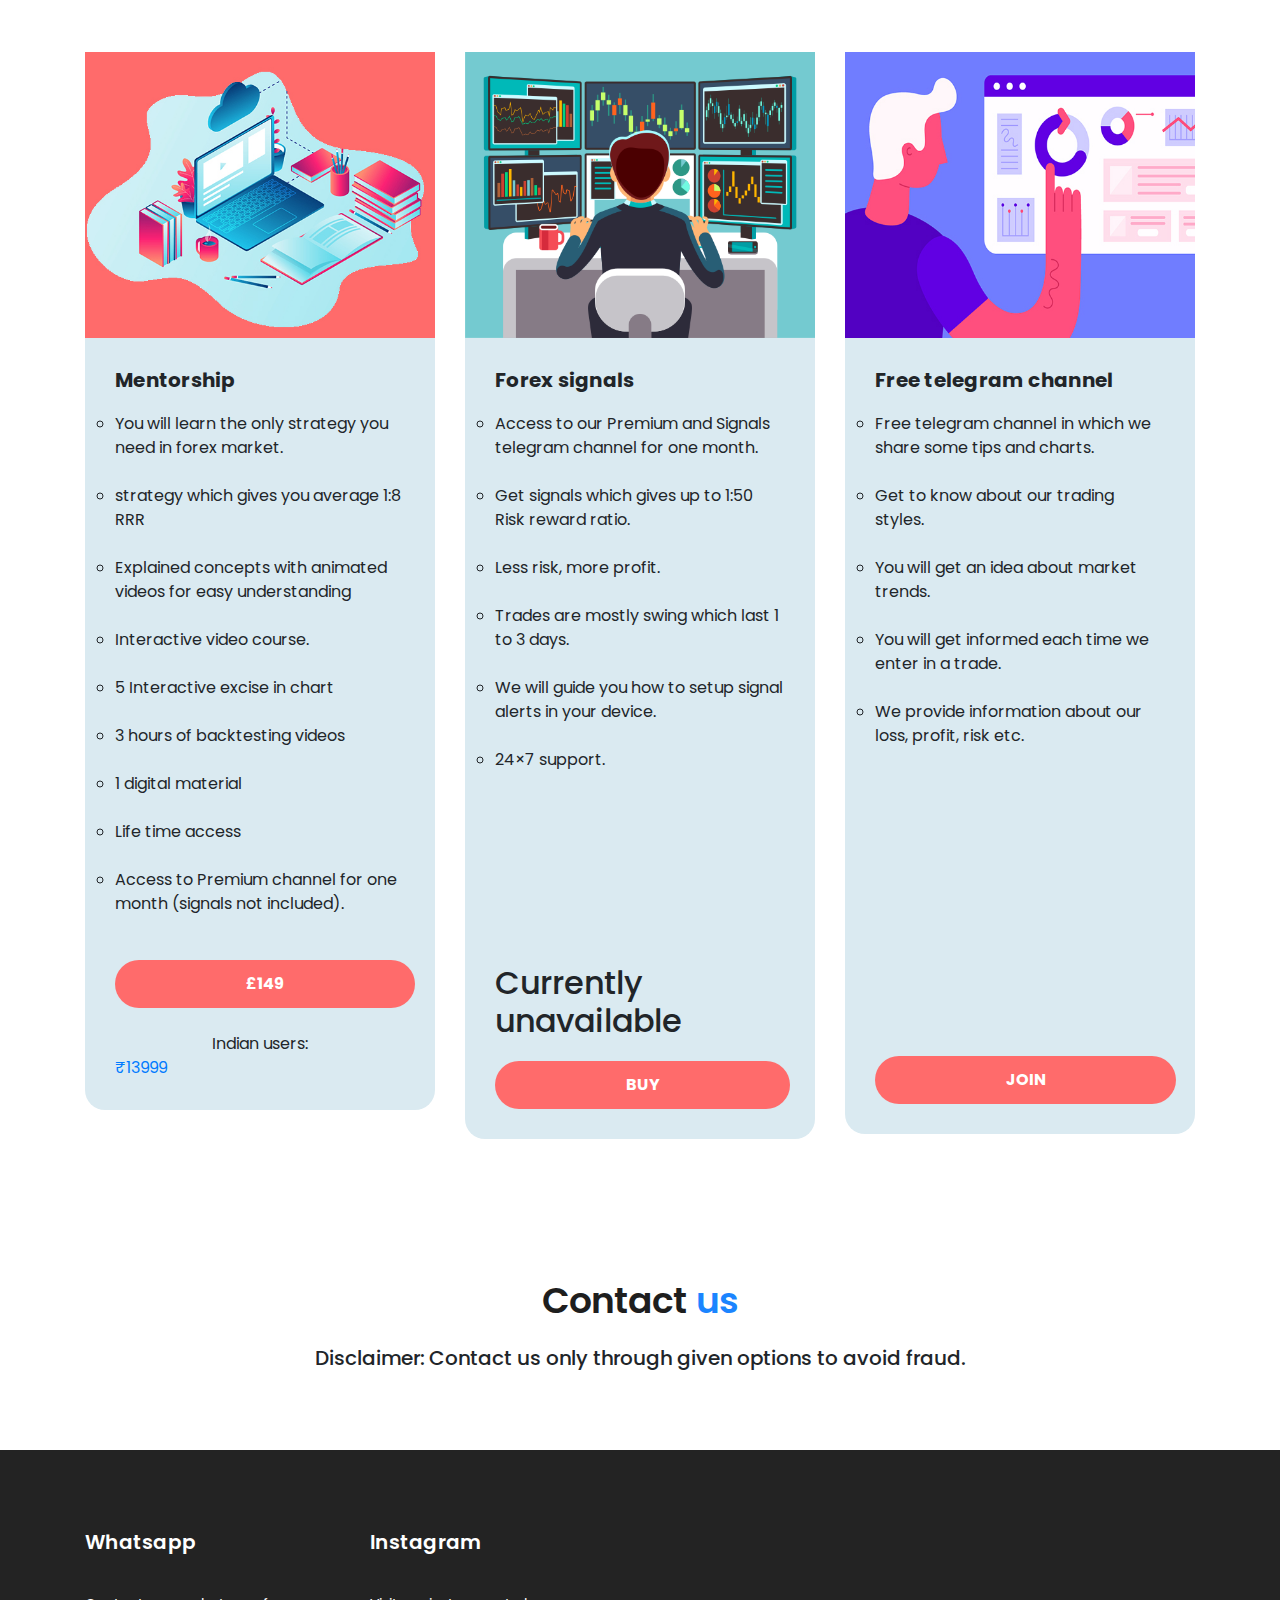
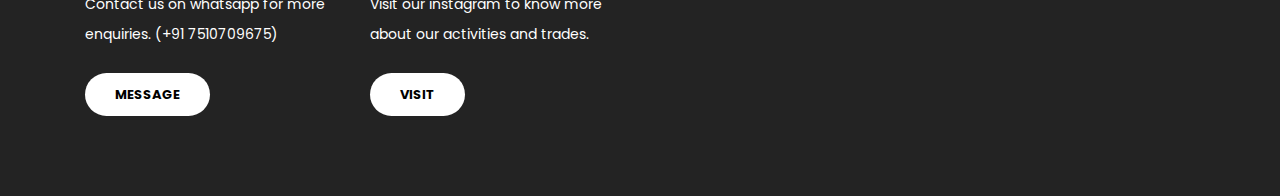
==== commit 739138db: "Update index.html" ====
--- a/index.html
+++ b/index.html
@@ -162,12 +162,10 @@
               <span>limited offer. Get our services for best price.</span>
             </div>
 
-            <video width="848px" height="480px" controls>
-              <source src="assets/videos/Bullish Minds promo.mp4" type="video/mp4">
-              <source src="movie.ogg" type="video/ogg">
-            Your browser does not support the video tag.
-            </video>
-            <br><br><br><br><br>
+            <iframe width="350px" height="170px"
+            src="https://www.youtube.com/embed/7okXd5Gzzog">
+            </iframe>
+            <br><br><br><br><br> 
 
           </div>
 
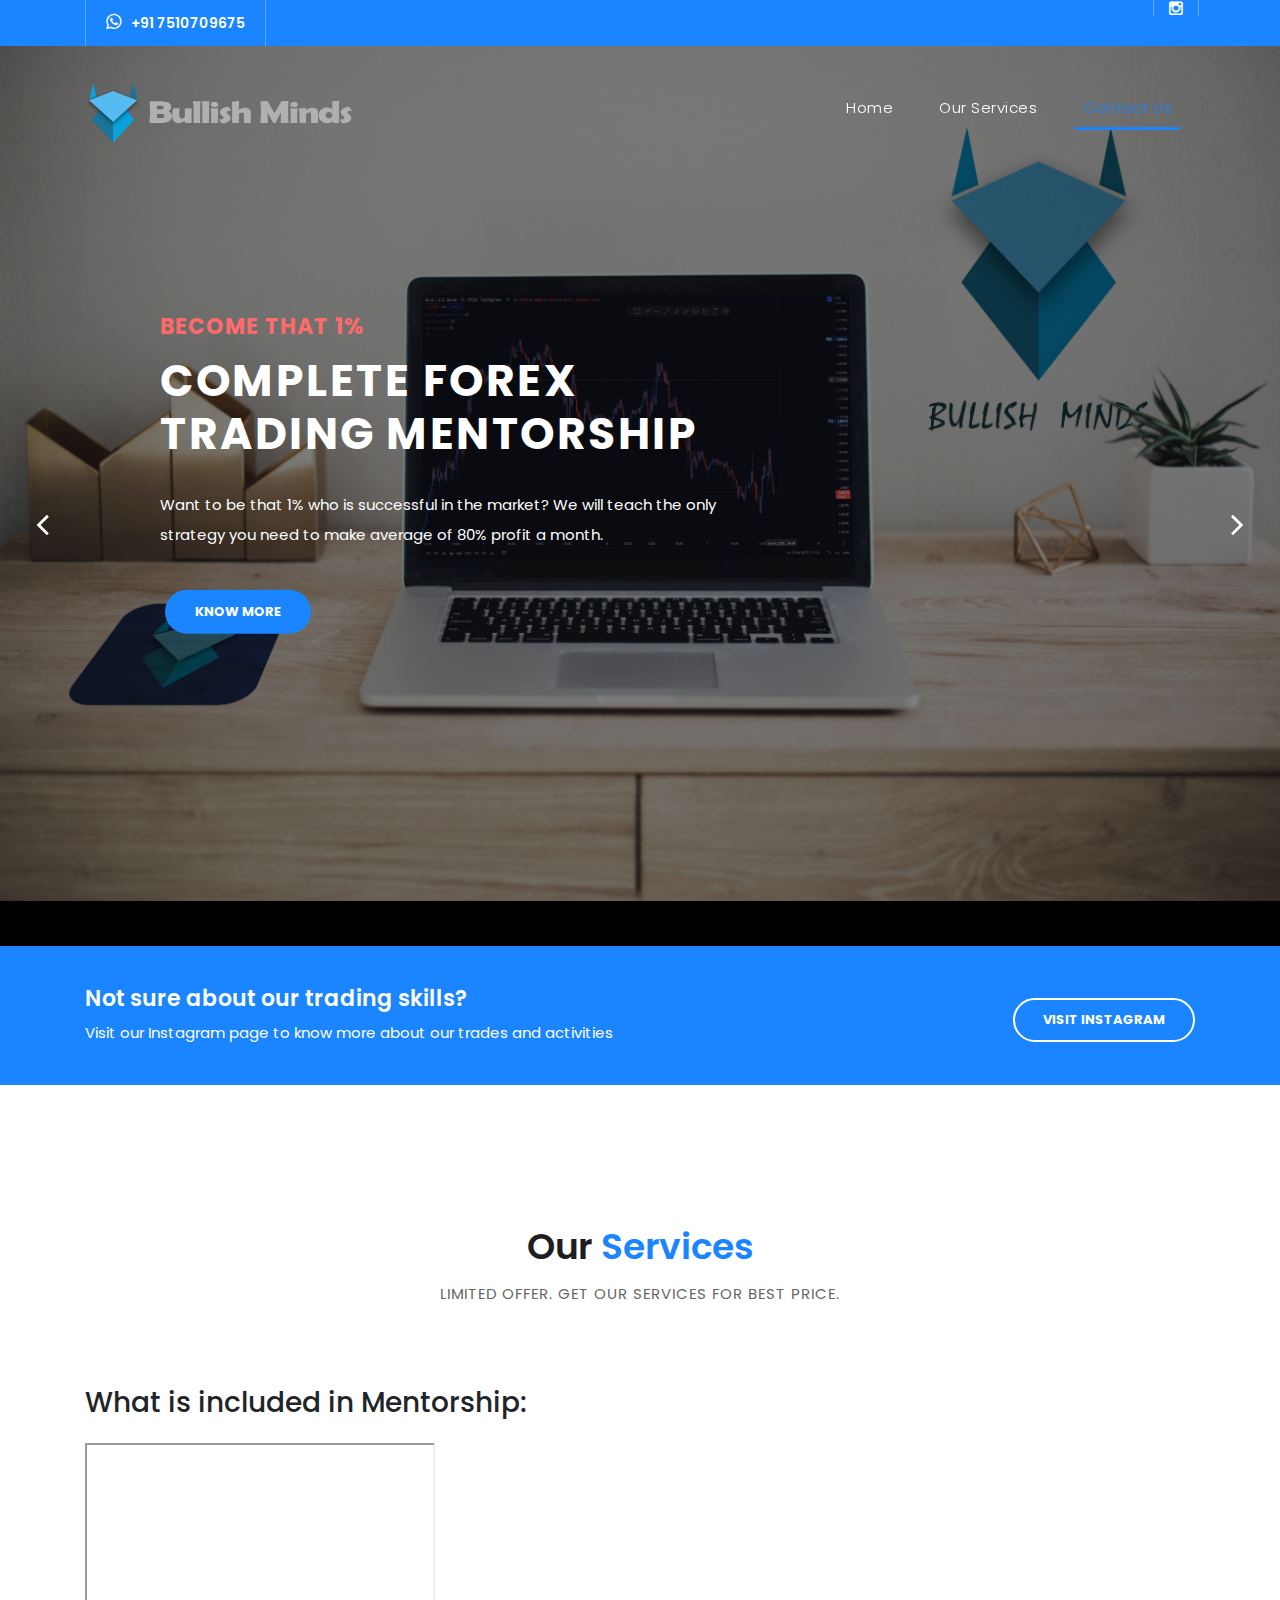
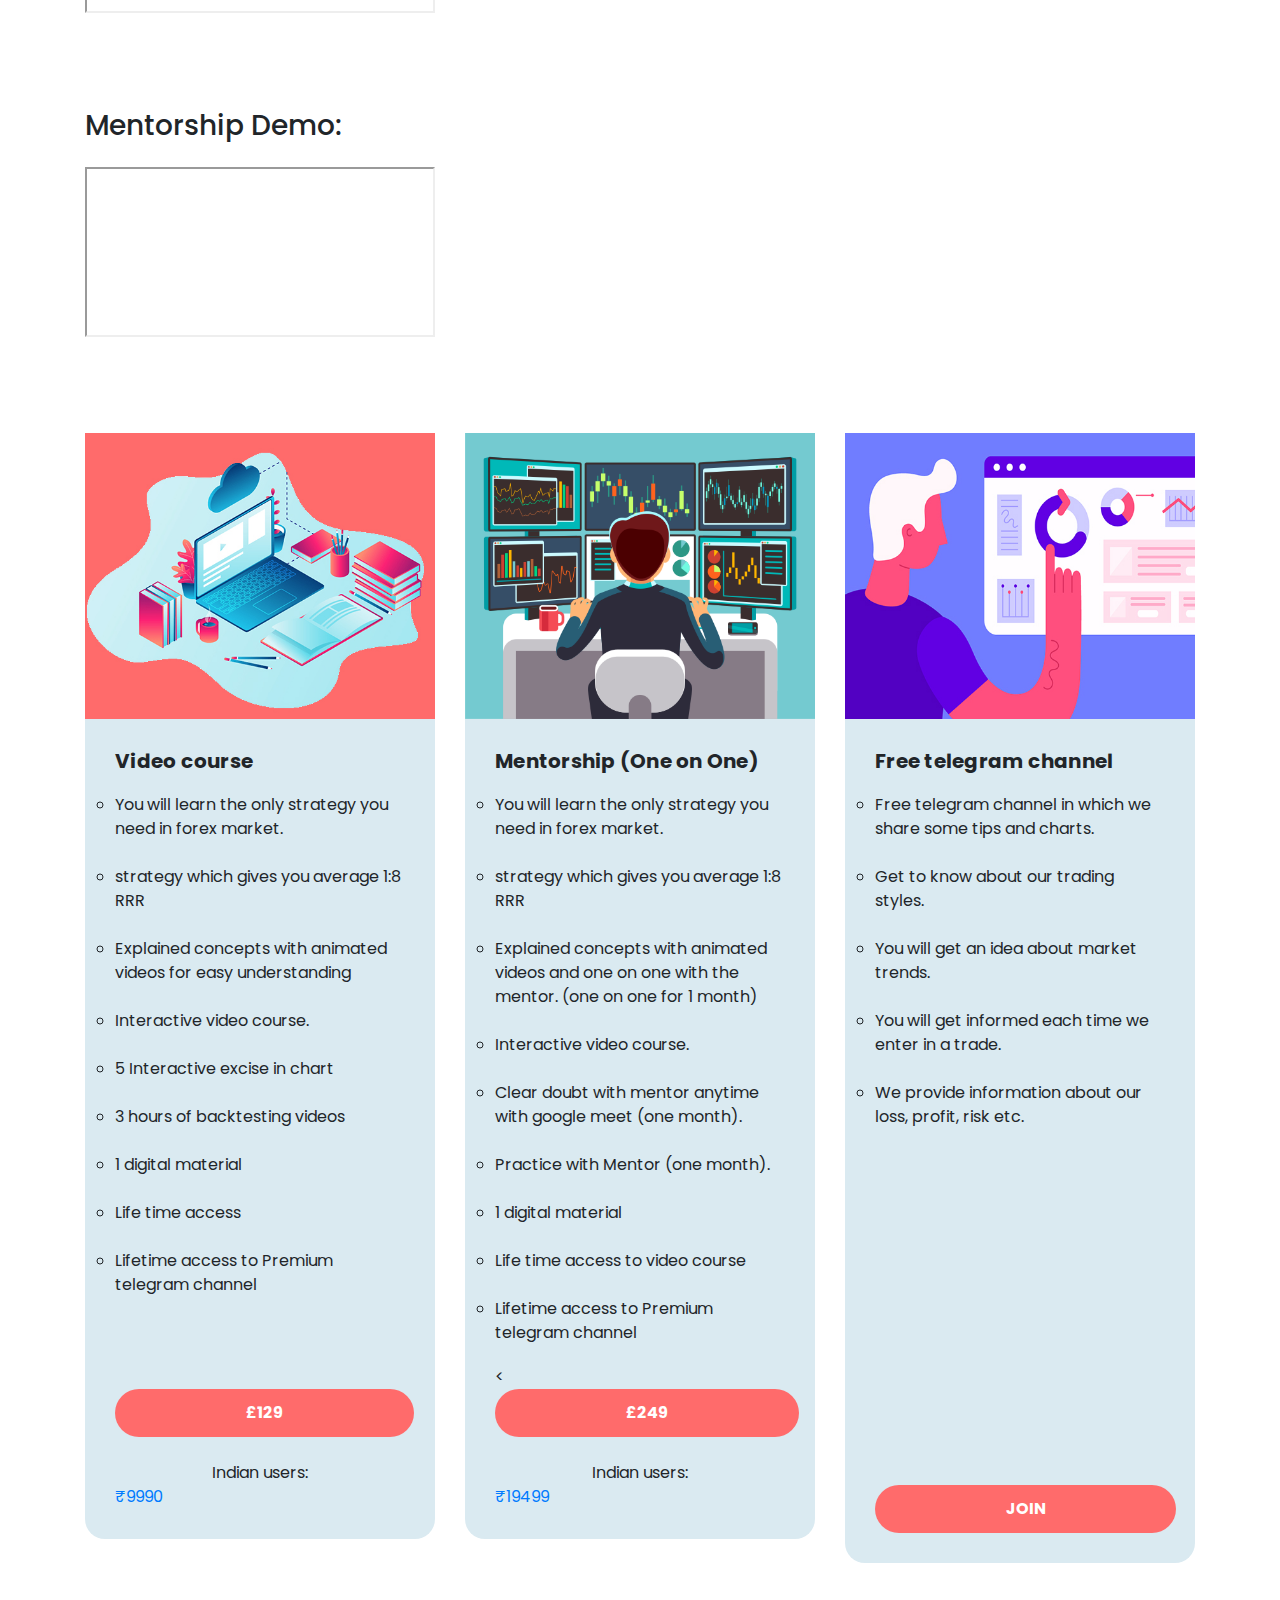
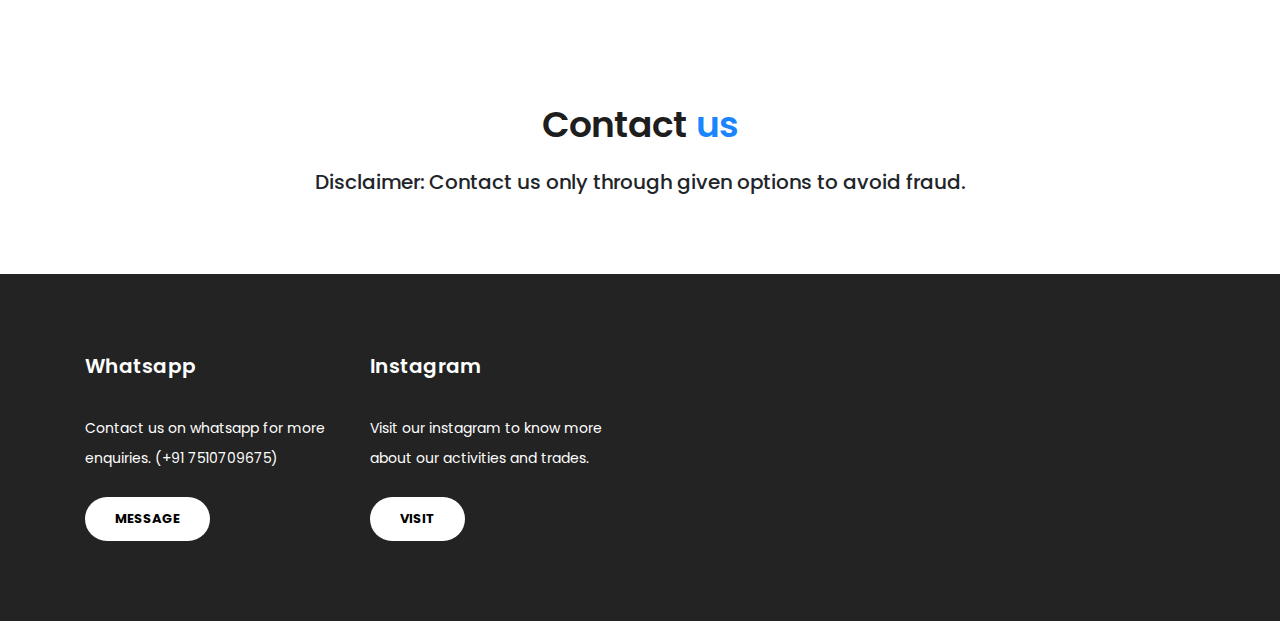
==== commit f2476be0: "Update index.html" ====
--- a/index.html
+++ b/index.html
@@ -106,7 +106,7 @@
                   <h6>Become that 1%</h6>
                   <h4>Complete Forex <br> trading mentorship</h4>
                   <p>Want to be that 1% who is successful in the market? We will teach the only strategy you need to make average of 80% profit a month. </p>
-                  <a href="#mentorship" class="filled-button">know more</a>
+                  <a href="#telegramSignal" class="filled-button">know more</a>
                 </div>
             </div>
           </div>
@@ -116,9 +116,9 @@
             <div class="img-fill">
                 <div class="text-content">
                   <h6>we are ready to help you</h6>
-                  <h4>Forex signal<br>Telegram channel</h4>
-                  <p>No time to trade yourself? Join our forex signal telegram channel and earn more than 50% profit a month without any effort.</p>
-                  <a href="#telegramSignal" class="filled-button">know more</a>
+                  <h4>Forex trading<br>video course</h4>
+                  <p>We created video course for you which will teach the only strategy you need to make average of 80% profit a month. </p>
+                  <a href="#mentorship" class="filled-button">know more</a>
                 </div>
             </div>
           </div>
@@ -162,8 +162,17 @@
               <span>limited offer. Get our services for best price.</span>
             </div>
 
+            <h3>What is included in Mentorship:</h3><br>
+
             <iframe width="350px" height="170px"
-            src="https://www.youtube.com/embed/7okXd5Gzzog">
+            src="https://www.youtube.com/embed/hH9ObaYbyQw">
+            </iframe>
+            <br><br><br><br><br> 
+
+            <h3>Mentorship Demo:</h3><br>
+
+            <iframe width="350px" height="170px"
+            src="https://www.youtube.com/embed/aEGfB0PF_oY">
             </iframe>
             <br><br><br><br><br> 
 
@@ -173,19 +182,19 @@
             <div class="service-item" id="mentorship">
               <img src="assets/images/mentoring.jpg" alt="">
               <div class="down-content">  
-                <h4>Mentorship</h4> 
+                <h4>Video course</h4> 
                 <p>
                   <ul style="list-style-type:circle;">
                     
                     <li>You will learn the only strategy you need in forex market.</li><br>                  
                     <li>strategy which gives you average 1:8 RRR</li><br>
-                    <li>Explained concepts with animated videos for easy understanding</li><br>
+                    <li>Explained concepts with animated videos for easy understanding</b> </li><br>
                     <li>Interactive video course.</li><br>
                     <li>5 Interactive excise in chart</li><br>
                     <li>3 hours of backtesting videos</li><br>
                     <li>1 digital material</li><br>
                     <li>Life time access</li><br>
-                    <li>Access to Premium channel for one month (signals not included).</li><br>
+                    <li>Lifetime access to Premium telegram channel </li><br><br><br>
                     
 
                   </ul>
@@ -194,9 +203,9 @@
                 </p>
                 
                
-                <a href="https://buy.stripe.com/bIY7ur5jY13i400004" class="filled-buyButton">£149</a>
+                <a href="https://buy.stripe.com/bIY7ur5jY13i400004" class="filled-buyButton">£129</a>
                 <br><br><center>Indian users:</center>
-                <a href="https://buy.stripe.com/3cs3ebh2G8vKcww5kp" class="filled-buyButtonIndia">₹13999</a>
+                <a href="https://buy.stripe.com/3cs3ebh2G8vKcww5kp" class="filled-buyButtonIndia">₹9990</a>
               </div>
             </div>
           </div>
@@ -204,21 +213,25 @@
             <div class="service-item" id="telegramSignal">
               <img src="assets/images/signal.png" alt="">
               <div class="down-content">
-                <h4>Forex signals</h4>
+                <h4>Mentorship (One on One)</h4>
                 <p>
                   <ul style="list-style-type:circle;">
                     
-                  <li>Access to our Premium and Signals telegram channel for one month.</li><br>                  
-                  <li>Get signals which gives up to 1:50 Risk reward ratio.</li><br>
-                  <li>Less risk, more profit.</li><br>
-                  <li>Trades are mostly swing which last 1 to 3 days.</li><br>
-                  <li>We will guide you how to setup signal alerts in your device.</li><br>
-                  <li>24×7 support.</li><br><br><br><br><br><br><br><br>
+                    <li>You will learn the only strategy you need in forex market.</li><br>                  
+                    <li>strategy which gives you average 1:8 RRR</li><br>
+                    <li>Explained concepts with animated videos and one on one with the mentor. (one on one for 1 month)</b> </li><br>
+                    <li>Interactive video course.</li><br>
+                    <li>Clear doubt with mentor anytime with google meet (one month).</li><br>
+                    <li>Practice with Mentor (one month).</li><br>
+                    <li>1 digital material</li><br>
+                    <li>Life time access to video course</li><br>
+                    <li>Lifetime access to Premium telegram channel </li>   
 
                 </ul>
-                <h2>Currently unavailable</h2>
               </p>
-              <a href="#mentorship" class="filled-buyButton">Buy</a>
+              <<a href="https://buy.stripe.com/5kA3ebh2G3bqaoo14b" class="filled-buyButton">£249</a>
+              <br><br><center>Indian users:</center>
+              <a href="https://buy.stripe.com/9AQ6qn5jYaDS8gg7sy" class="filled-buyButtonIndia">₹19499</a>
               </div>
             </div>
           </div>
@@ -236,7 +249,7 @@
                   <li>You will get informed each time we enter in a trade.</li><br>
                   <li>We provide information about our loss, profit, risk etc.</li><br>
 
-                  <br><br><br><br><br><br><br><br><br><br><br>
+                  <br><br><br><br><br><br><br><br><br><br><br><br><br>
 
 
                 </ul>
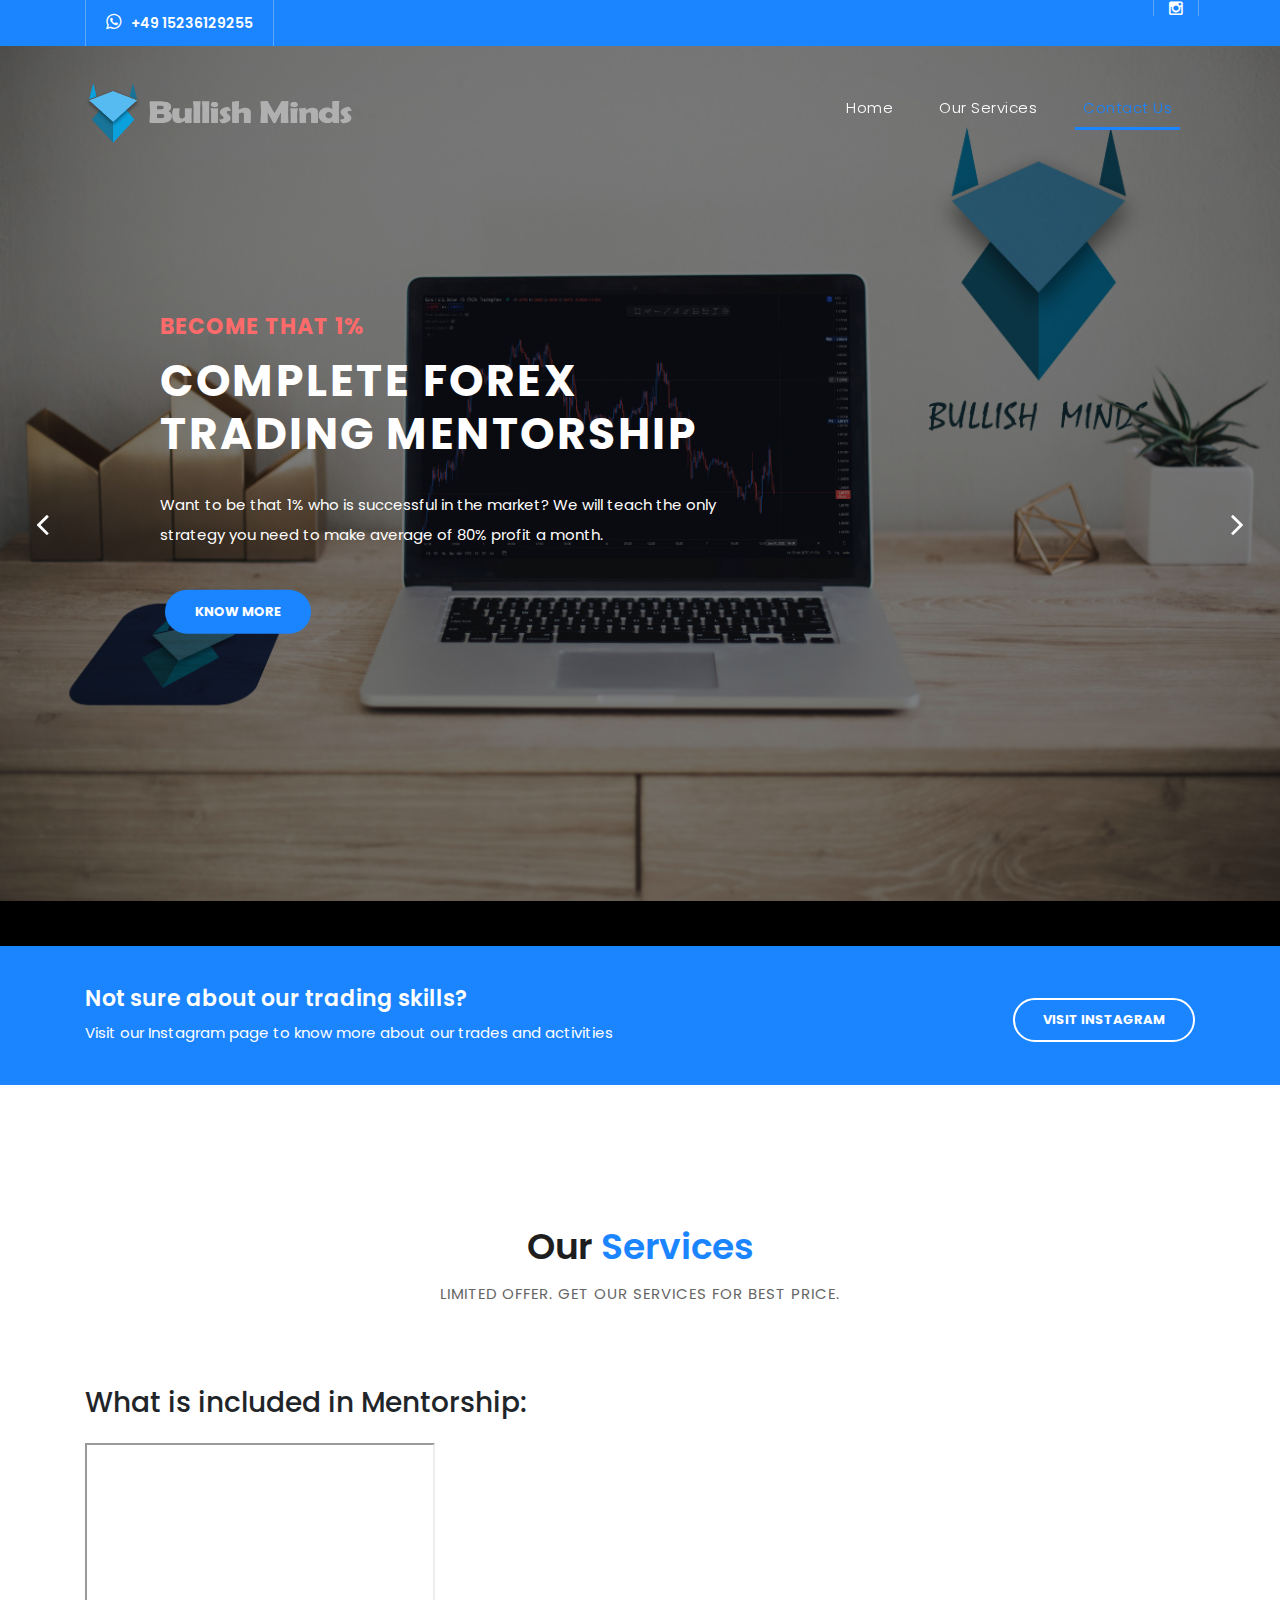
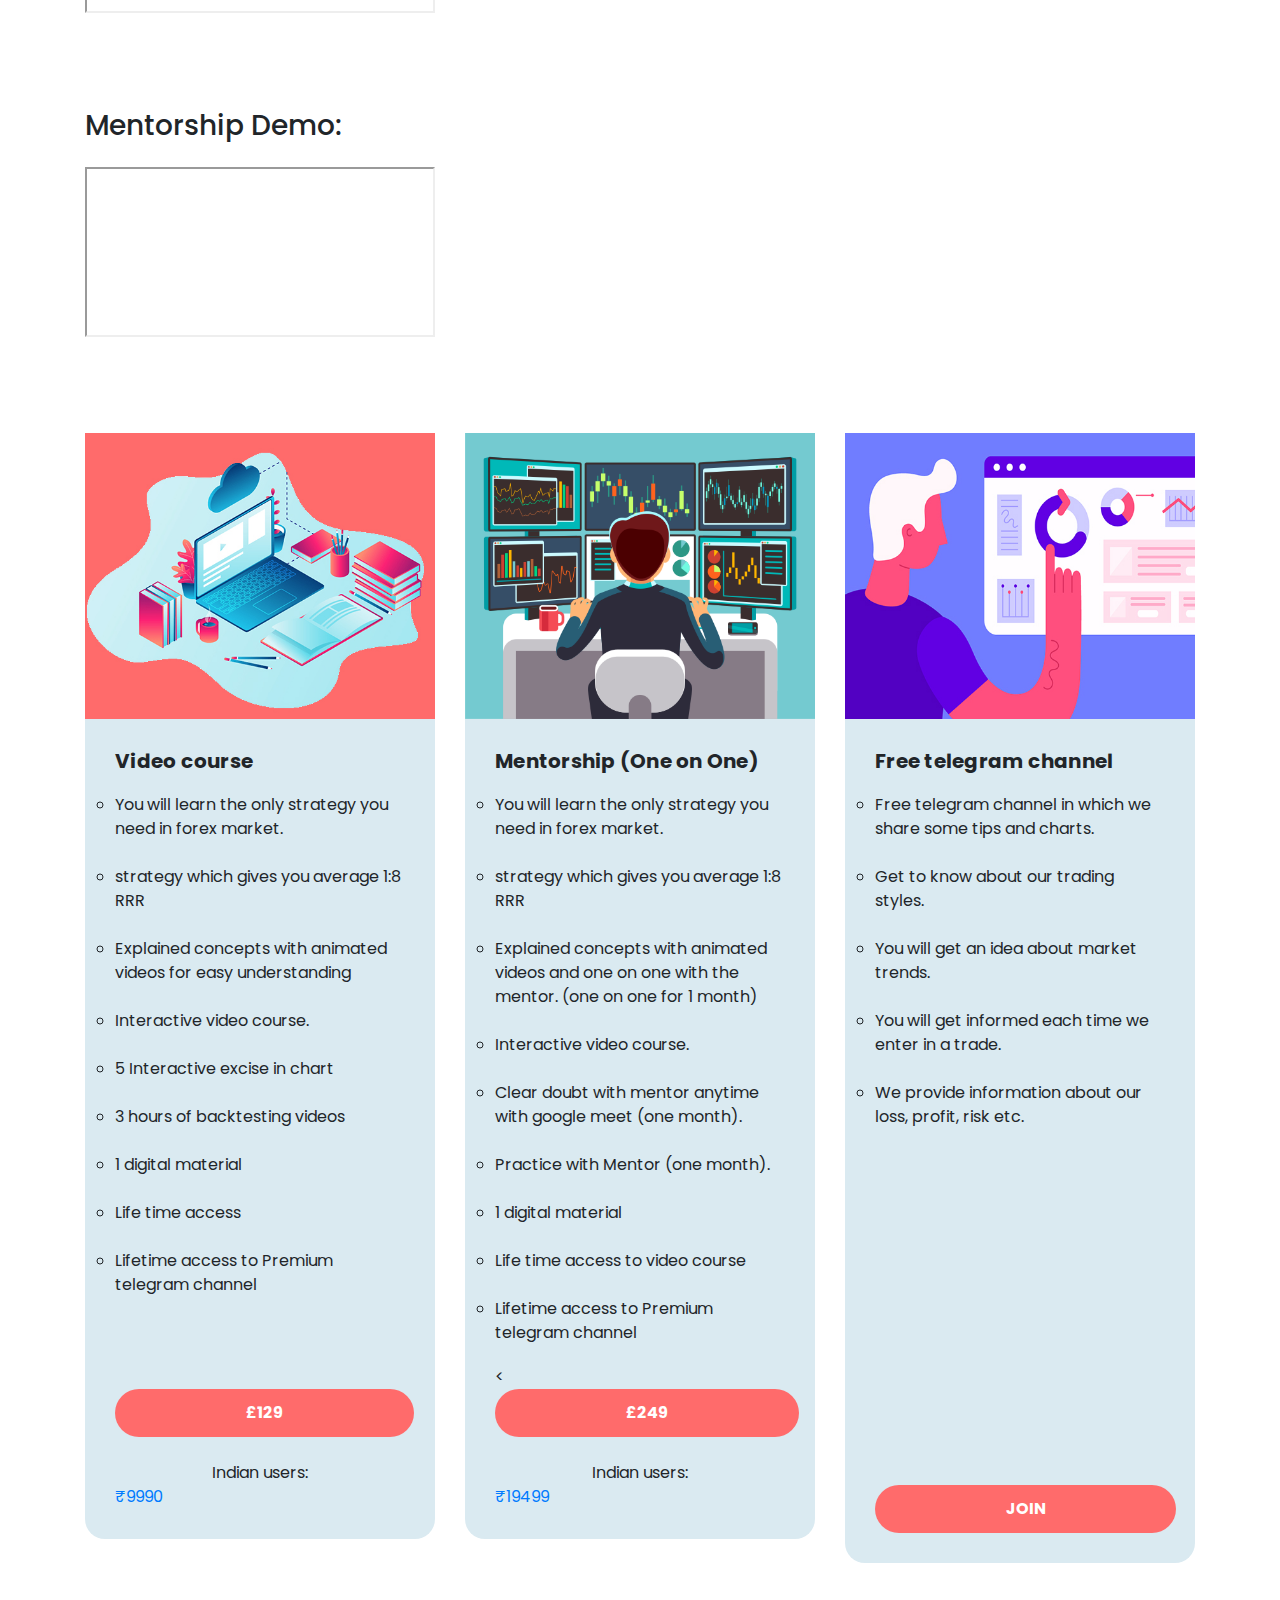
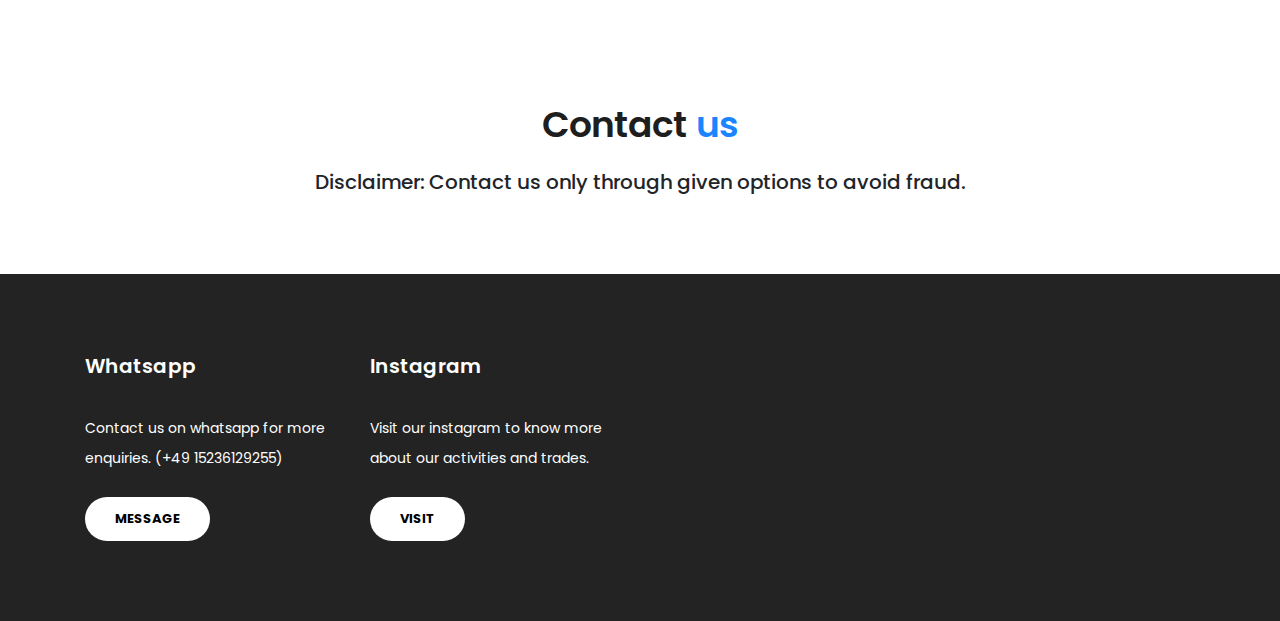
==== commit 9d396861: "Update index.html" ====
--- a/index.html
+++ b/index.html
@@ -46,12 +46,12 @@
         <div class="row">
           <div class="col-md-8   col-xs-12">
             <ul class="left-info">
-              <li><a href="tel:+917510709675"><i class="fa fa-whatsapp"></i>+91 7510709675</a></li>
+              <li><a href="tel:+917510709675"><i class="fa fa-whatsapp"></i>+49 15236129255</a></li>
             </ul>
           </div>
           <div class="col-md-4">
             <ul class="right-icons">
-              <li><a href="https://www.instagram.com/bullish_minds/"><i class="fa fa-instagram"></i></a></li>
+              <li><a href="https://www.instagram.com/bullish_minds_/"><i class="fa fa-instagram"></i></a></li>
             </ul>
           </div>
         </div>
@@ -147,7 +147,7 @@
             <span>Visit our Instagram page to know more about our trades and activities</span>
           </div>
           <div class="col-md-4">
-            <a href="https://www.instagram.com/bullish_minds/" class="border-button">Visit instagram</a>
+            <a href="https://www.instagram.com/bullish_minds_/" class="border-button">Visit instagram</a>
           </div>
         </div>
       </div>
@@ -288,13 +288,13 @@
 
 
             <h4>Whatsapp</h4>
-            <p>Contact us on whatsapp for more enquiries. (+91 7510709675)</p><br>
-            <a href="tel:+917510709675" class="contactButton">Message</a>
+            <p>Contact us on whatsapp for more enquiries. (+49 15236129255)</p><br>
+            <a href="tel:+4915236129255" class="contactButton">Message</a>
           </div>
           <div class="col-md-3 footer-item">
             <h4>Instagram</h4>
             <p>Visit our instagram to know more about our activities and trades.</p><br>
-            <a href="https://www.instagram.com/bullish_minds/" class="contactButton">Visit</a>
+            <a href="https://www.instagram.com/bullish_minds_/" class="contactButton">Visit</a>
           </div>
         
         </div>
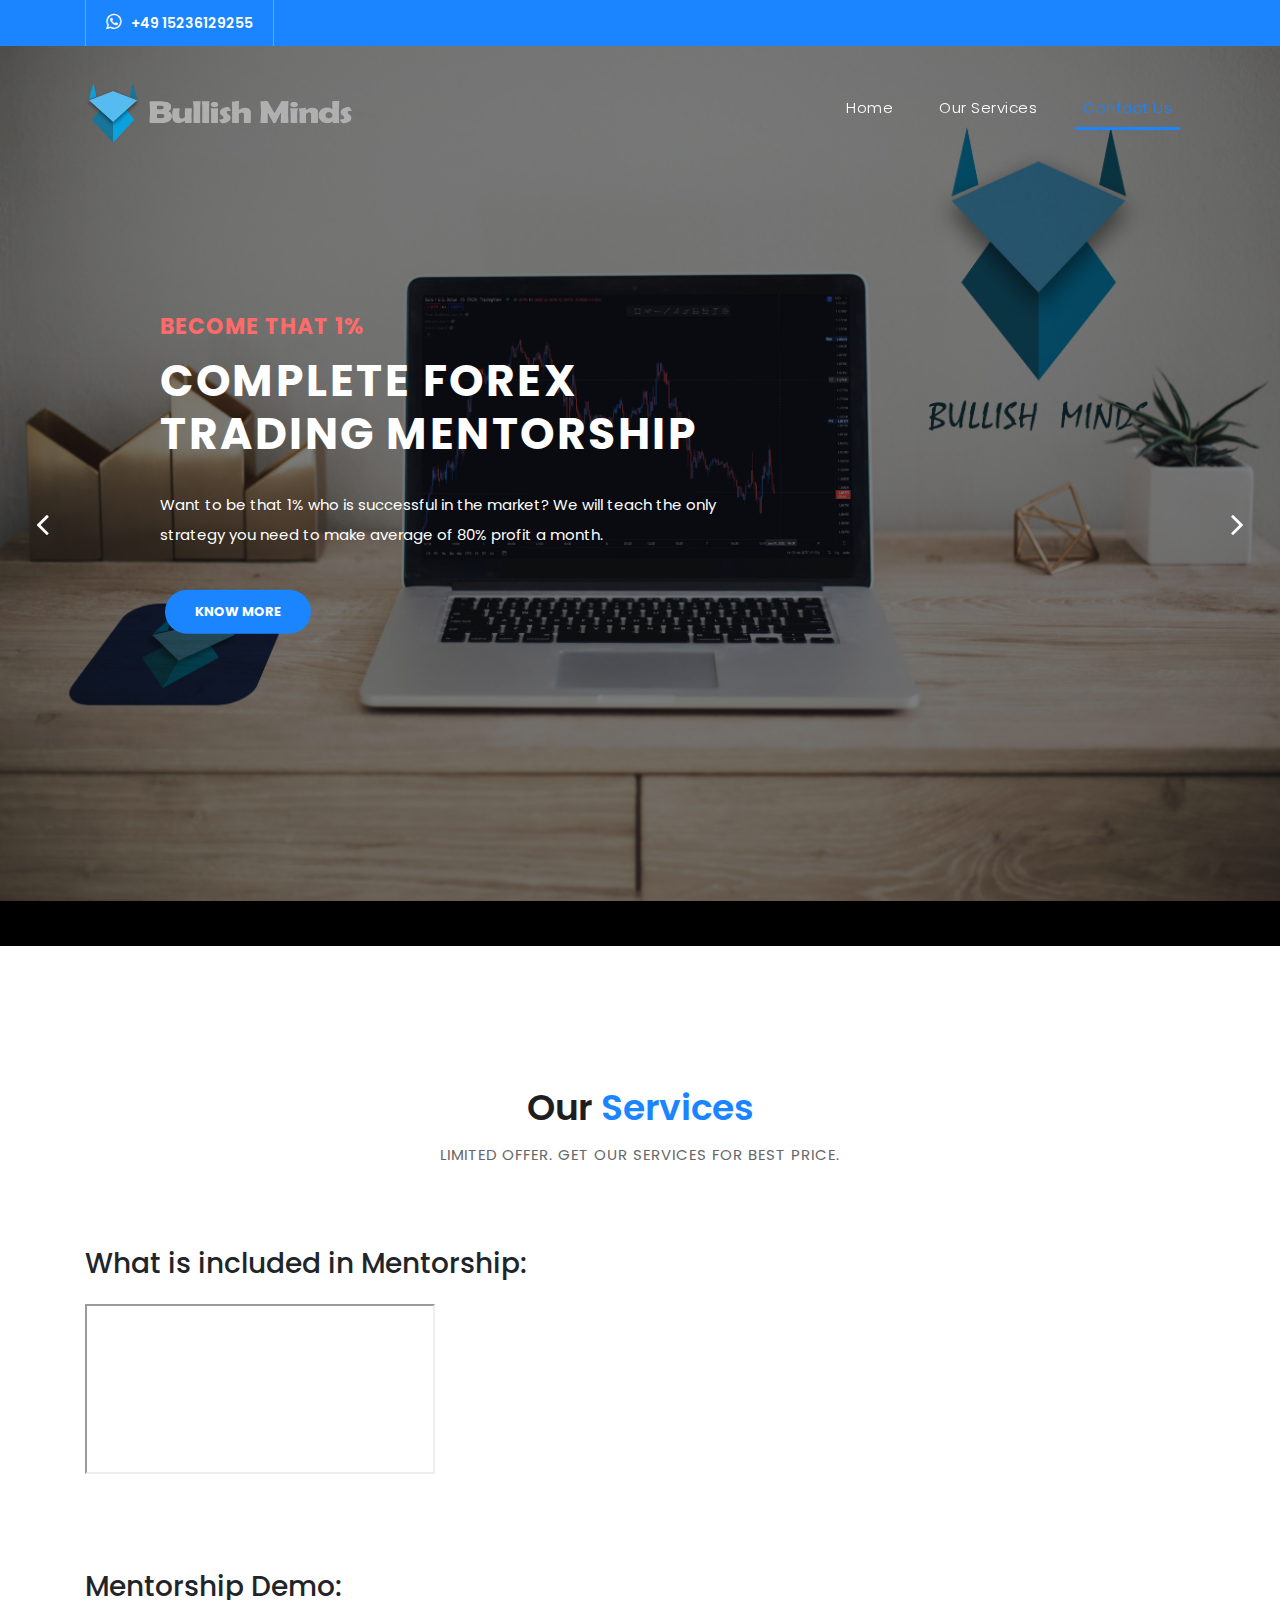
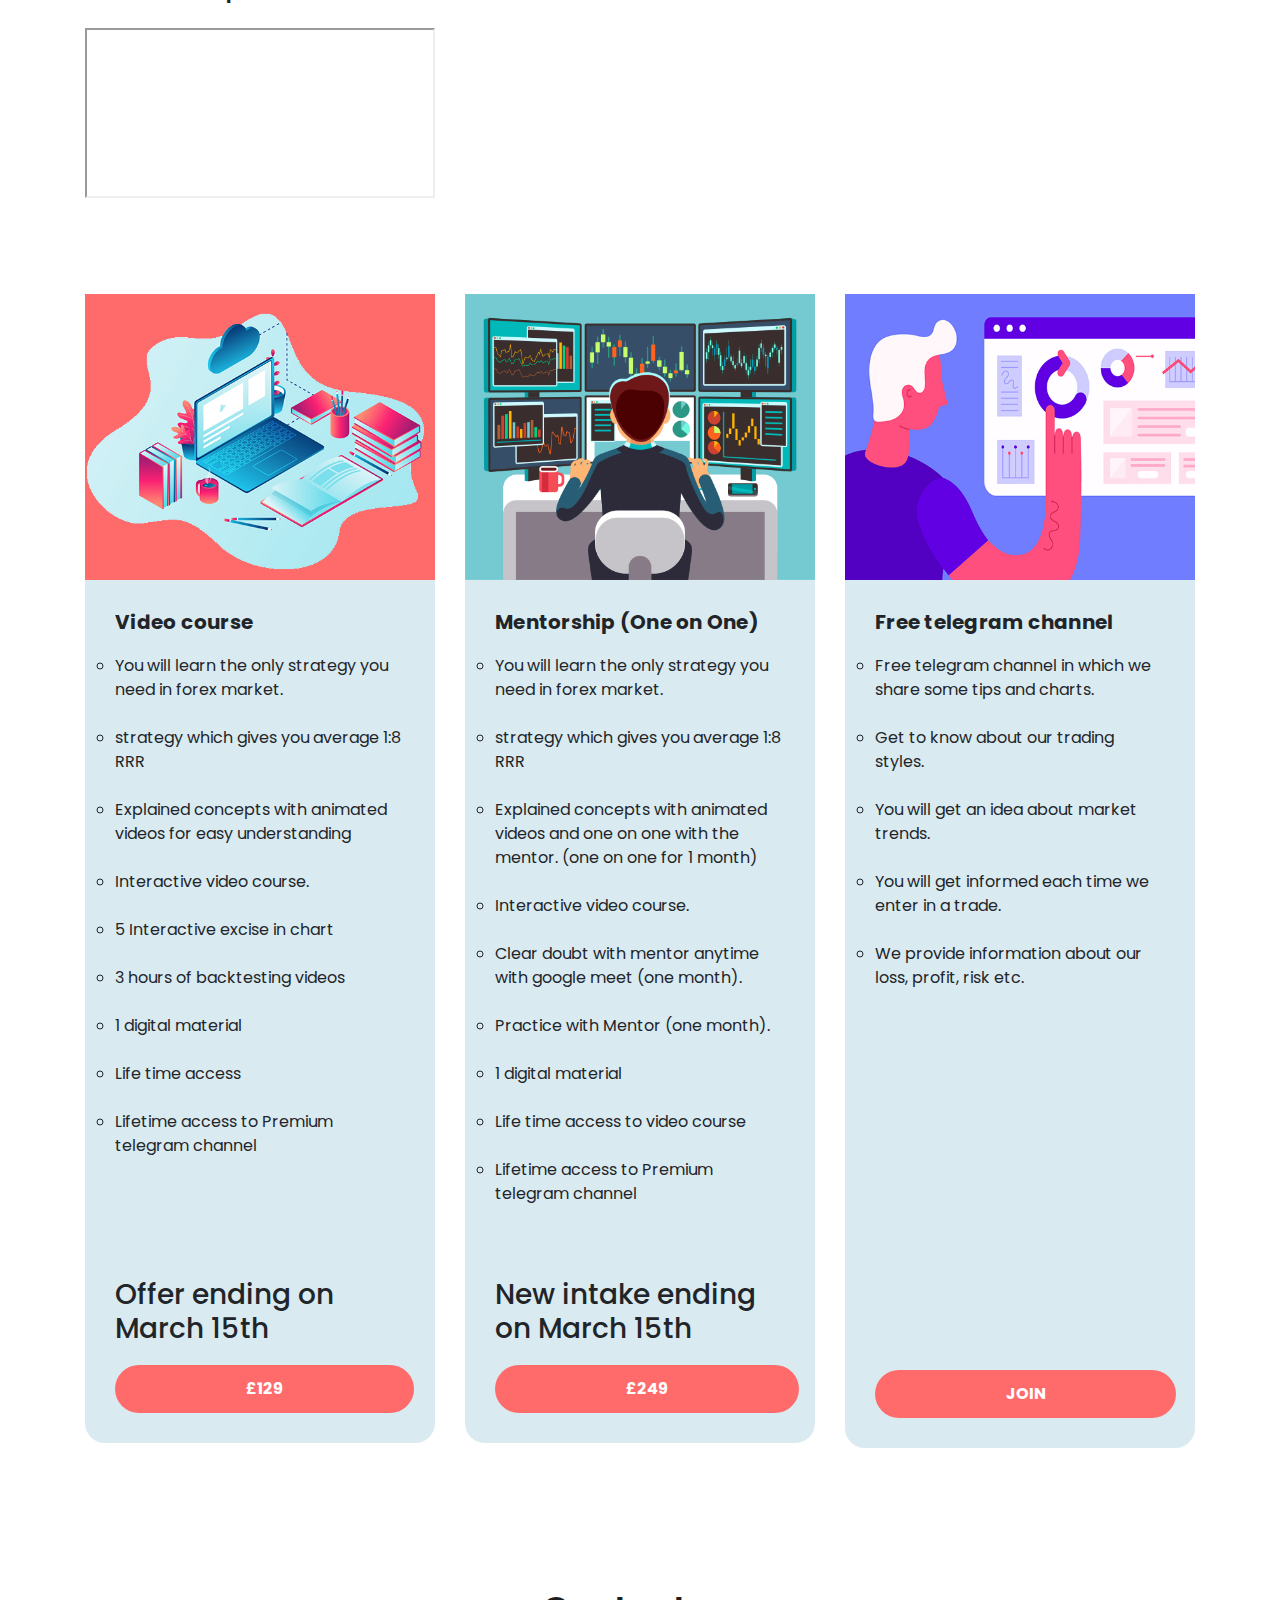
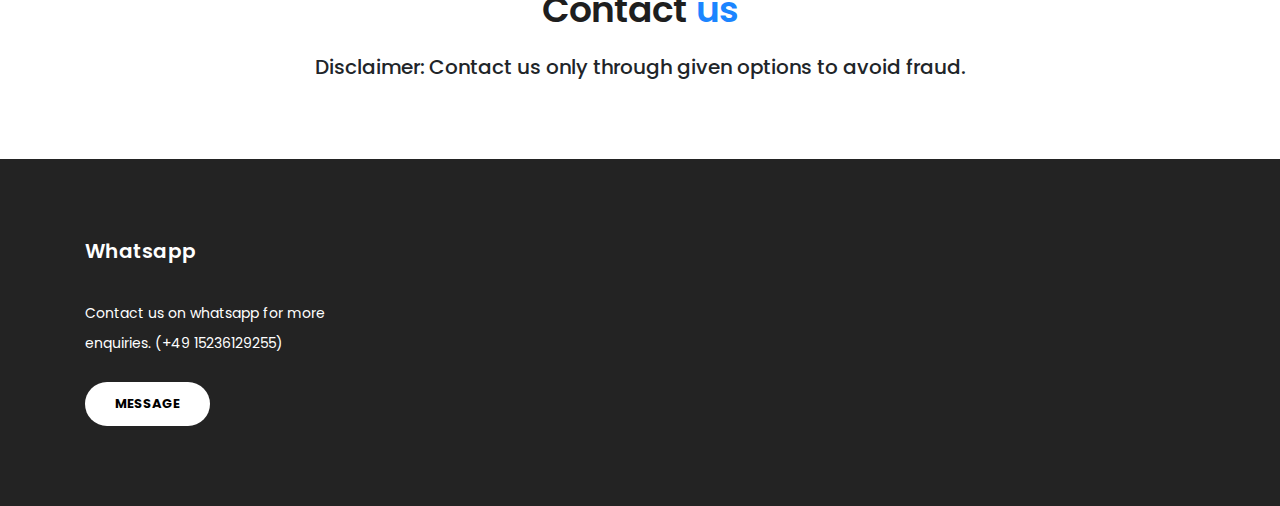
==== commit 1f575401: "Update index.html" ====
--- a/index.html
+++ b/index.html
@@ -49,11 +49,11 @@
               <li><a href="tel:+917510709675"><i class="fa fa-whatsapp"></i>+49 15236129255</a></li>
             </ul>
           </div>
-          <div class="col-md-4">
+          <!-- <div class="col-md-4">
             <ul class="right-icons">
               <li><a href="https://www.instagram.com/bullish_minds_/"><i class="fa fa-instagram"></i></a></li>
             </ul>
-          </div>
+          </div> -->
         </div>
       </div>
     </div>
@@ -139,7 +139,7 @@
     </div>
     <!-- Banner Ends Here -->
 
-    <div class="request-form">
+    <!-- <div class="request-form">
       <div class="container">
         <div class="row">
           <div class="col-md-8">
@@ -151,7 +151,7 @@
           </div>
         </div>
       </div>
-    </div>
+    </div> -->
 
     <div class="services" id="services">
       <div class="container">
@@ -199,13 +199,14 @@
 
                   </ul>
                   
-                  
+                  <br><br>
+                  <h3>Offer ending on March 15th</h3>
                 </p>
                 
                
                 <a href="https://buy.stripe.com/bIY7ur5jY13i400004" class="filled-buyButton">£129</a>
-                <br><br><center>Indian users:</center>
-                <a href="https://buy.stripe.com/3cs3ebh2G8vKcww5kp" class="filled-buyButtonIndia">₹9990</a>
+                <!-- <br><br><center>Indian users:</center>
+                <a href="https://buy.stripe.com/3cs3ebh2G8vKcww5kp" class="filled-buyButtonIndia">₹9990</a> -->
               </div>
             </div>
           </div>
@@ -228,10 +229,12 @@
                     <li>Lifetime access to Premium telegram channel </li>   
 
                 </ul>
+                <br><br><br>
+                <h3>New intake ending on March 15th</h3>
               </p>
-              <<a href="https://buy.stripe.com/5kA3ebh2G3bqaoo14b" class="filled-buyButton">£249</a>
-              <br><br><center>Indian users:</center>
-              <a href="https://buy.stripe.com/9AQ6qn5jYaDS8gg7sy" class="filled-buyButtonIndia">₹19499</a>
+              <a href="https://buy.stripe.com/5kA3ebh2G3bqaoo14b" class="filled-buyButton">£249</a>
+              <!-- <br><br><center>Indian users:</center>
+              <a href="https://buy.stripe.com/9AQ6qn5jYaDS8gg7sy" class="filled-buyButtonIndia">₹19499</a> -->
               </div>
             </div>
           </div>
@@ -249,7 +252,7 @@
                   <li>You will get informed each time we enter in a trade.</li><br>
                   <li>We provide information about our loss, profit, risk etc.</li><br>
 
-                  <br><br><br><br><br><br><br><br><br><br><br><br><br>
+                  <br><br><br><br><br><br><br><br><br><br><br><br><br><br>
 
 
                 </ul>
@@ -291,11 +294,11 @@
             <p>Contact us on whatsapp for more enquiries. (+49 15236129255)</p><br>
             <a href="tel:+4915236129255" class="contactButton">Message</a>
           </div>
-          <div class="col-md-3 footer-item">
+          <!-- <div class="col-md-3 footer-item">
             <h4>Instagram</h4>
             <p>Visit our instagram to know more about our activities and trades.</p><br>
             <a href="https://www.instagram.com/bullish_minds_/" class="contactButton">Visit</a>
-          </div>
+          </div> -->
         
         </div>
       </div>
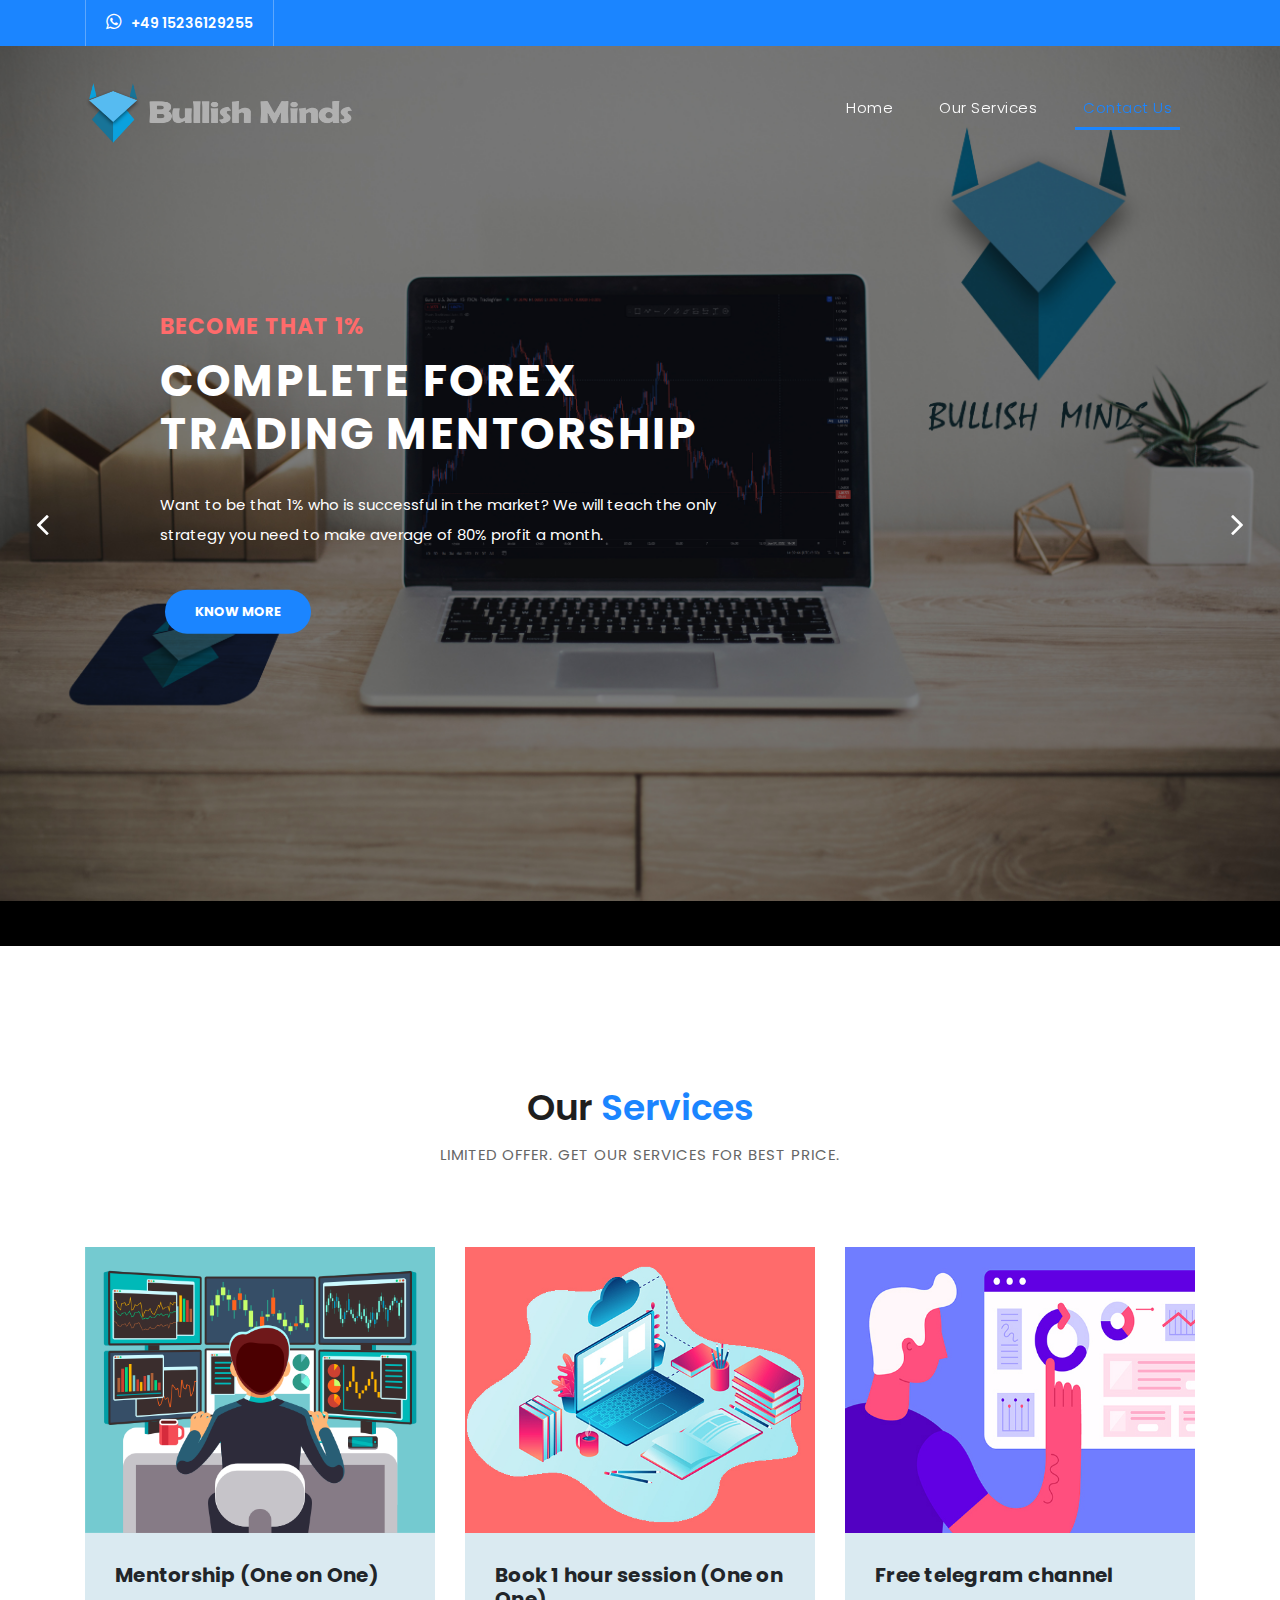
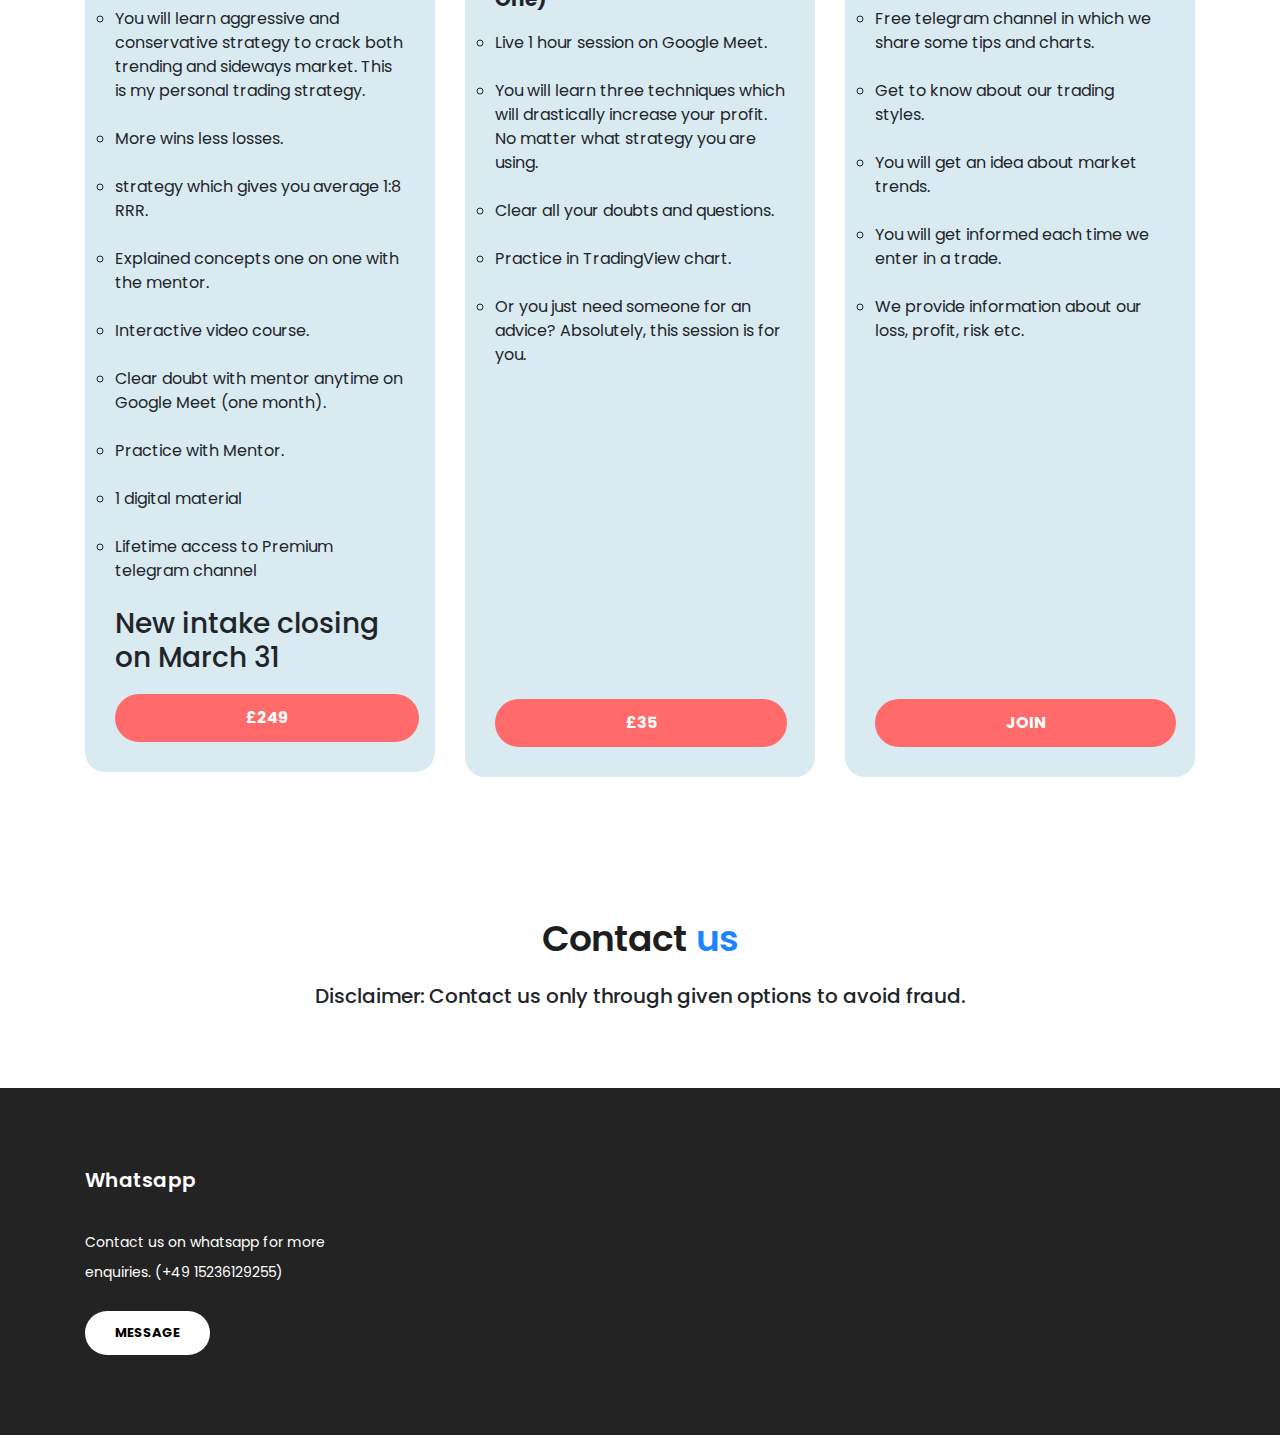
==== commit 6af675f6: "Update index.html" ====
--- a/index.html
+++ b/index.html
@@ -116,8 +116,8 @@
             <div class="img-fill">
                 <div class="text-content">
                   <h6>we are ready to help you</h6>
-                  <h4>Forex trading<br>video course</h4>
-                  <p>We created video course for you which will teach the only strategy you need to make average of 80% profit a month. </p>
+                  <h4>Book one on one session<br>with me</h4>
+                  <p>In this 1 hour session you will learn three techniques which will drastically increase your profit. No matter what strategy you are using.  </p>
                   <a href="#mentorship" class="filled-button">know more</a>
                 </div>
             </div>
@@ -162,7 +162,7 @@
               <span>limited offer. Get our services for best price.</span>
             </div>
 
-            <h3>What is included in Mentorship:</h3><br>
+            <!-- <h3>What is included in Mentorship:</h3><br>
 
             <iframe width="350px" height="170px"
             src="https://www.youtube.com/embed/hH9ObaYbyQw">
@@ -174,42 +174,10 @@
             <iframe width="350px" height="170px"
             src="https://www.youtube.com/embed/aEGfB0PF_oY">
             </iframe>
-            <br><br><br><br><br> 
-
-          </div>
-
-          <div class="col-md-4">
-            <div class="service-item" id="mentorship">
-              <img src="assets/images/mentoring.jpg" alt="">
-              <div class="down-content">  
-                <h4>Video course</h4> 
-                <p>
-                  <ul style="list-style-type:circle;">
-                    
-                    <li>You will learn the only strategy you need in forex market.</li><br>                  
-                    <li>strategy which gives you average 1:8 RRR</li><br>
-                    <li>Explained concepts with animated videos for easy understanding</b> </li><br>
-                    <li>Interactive video course.</li><br>
-                    <li>5 Interactive excise in chart</li><br>
-                    <li>3 hours of backtesting videos</li><br>
-                    <li>1 digital material</li><br>
-                    <li>Life time access</li><br>
-                    <li>Lifetime access to Premium telegram channel </li><br><br><br>
-                    
-
-                  </ul>
-                  
-                  <br><br>
-                  <h3>Offer ending on March 15th</h3>
-                </p>
-                
-               
-                <a href="https://buy.stripe.com/bIY7ur5jY13i400004" class="filled-buyButton">£129</a>
-                <!-- <br><br><center>Indian users:</center>
-                <a href="https://buy.stripe.com/3cs3ebh2G8vKcww5kp" class="filled-buyButtonIndia">₹9990</a> -->
-              </div>
-            </div>
-          </div>
+            <br><br><br><br><br>  -->
+
+          </div>
+
           <div class="col-md-4">
             <div class="service-item" id="telegramSignal">
               <img src="assets/images/signal.png" alt="">
@@ -218,23 +186,50 @@
                 <p>
                   <ul style="list-style-type:circle;">
                     
-                    <li>You will learn the only strategy you need in forex market.</li><br>                  
-                    <li>strategy which gives you average 1:8 RRR</li><br>
-                    <li>Explained concepts with animated videos and one on one with the mentor. (one on one for 1 month)</b> </li><br>
+                    <li>You will learn aggressive and conservative strategy to crack both trending and sideways market. This is my personal trading strategy.</li><br>
+                    <li>More wins less losses.</li><br>                  
+                    <li>strategy which gives you average 1:8 RRR.</li><br>
+                    <li>Explained concepts one on one with the mentor.</b> </li><br>
                     <li>Interactive video course.</li><br>
-                    <li>Clear doubt with mentor anytime with google meet (one month).</li><br>
-                    <li>Practice with Mentor (one month).</li><br>
+                    <li>Clear doubt with mentor anytime on Google Meet (one month).</li><br>
+                    <li>Practice with Mentor.</li><br>
                     <li>1 digital material</li><br>
-                    <li>Life time access to video course</li><br>
                     <li>Lifetime access to Premium telegram channel </li>   
 
                 </ul>
-                <br><br><br>
-                <h3>New intake ending on March 15th</h3>
+                <br>
+          
+                <h3>New intake closing on March 31</h3>
               </p>
               <a href="https://buy.stripe.com/5kA3ebh2G3bqaoo14b" class="filled-buyButton">£249</a>
               <!-- <br><br><center>Indian users:</center>
               <a href="https://buy.stripe.com/9AQ6qn5jYaDS8gg7sy" class="filled-buyButtonIndia">₹19499</a> -->
+              </div>
+            </div>
+          </div>
+          <div class="col-md-4">
+            <div class="service-item" id="mentorship">
+              <img src="assets/images/mentoring.jpg" alt="">
+              <div class="down-content">  
+                <h4>Book 1 hour session (One on One)</h4> 
+                <p>
+                  <ul style="list-style-type:circle;">
+                    
+                    <li>Live 1 hour session on Google Meet.</li><br>
+                    <li>You will learn three techniques which will drastically increase your profit. No matter what strategy you are using.</li><br>                  
+                    <li>Clear all your doubts and questions.</li><br>
+                    <li>Practice in TradingView chart.</b> </li><br>
+                    <li>Or you just need someone for an advice? Absolutely, this session is for you.</li><br><br><br><br><br><br><br><br><br><br><br>
+                    
+                  </ul>
+                  
+                  <br> <br>
+                </p>
+                
+               
+                <a href="https://buy.stripe.com/bIY7ur5jY13i400004" class="filled-buyButton">£35</a>
+                <!-- <br><br><center>Indian users:</center>
+                <a href="https://buy.stripe.com/3cs3ebh2G8vKcww5kp" class="filled-buyButtonIndia">₹9990</a> -->
               </div>
             </div>
           </div>
@@ -252,7 +247,7 @@
                   <li>You will get informed each time we enter in a trade.</li><br>
                   <li>We provide information about our loss, profit, risk etc.</li><br>
 
-                  <br><br><br><br><br><br><br><br><br><br><br><br><br><br>
+                  <br><br><br><br><br><br><br><br><br><br><br><br><br>
 
 
                 </ul>
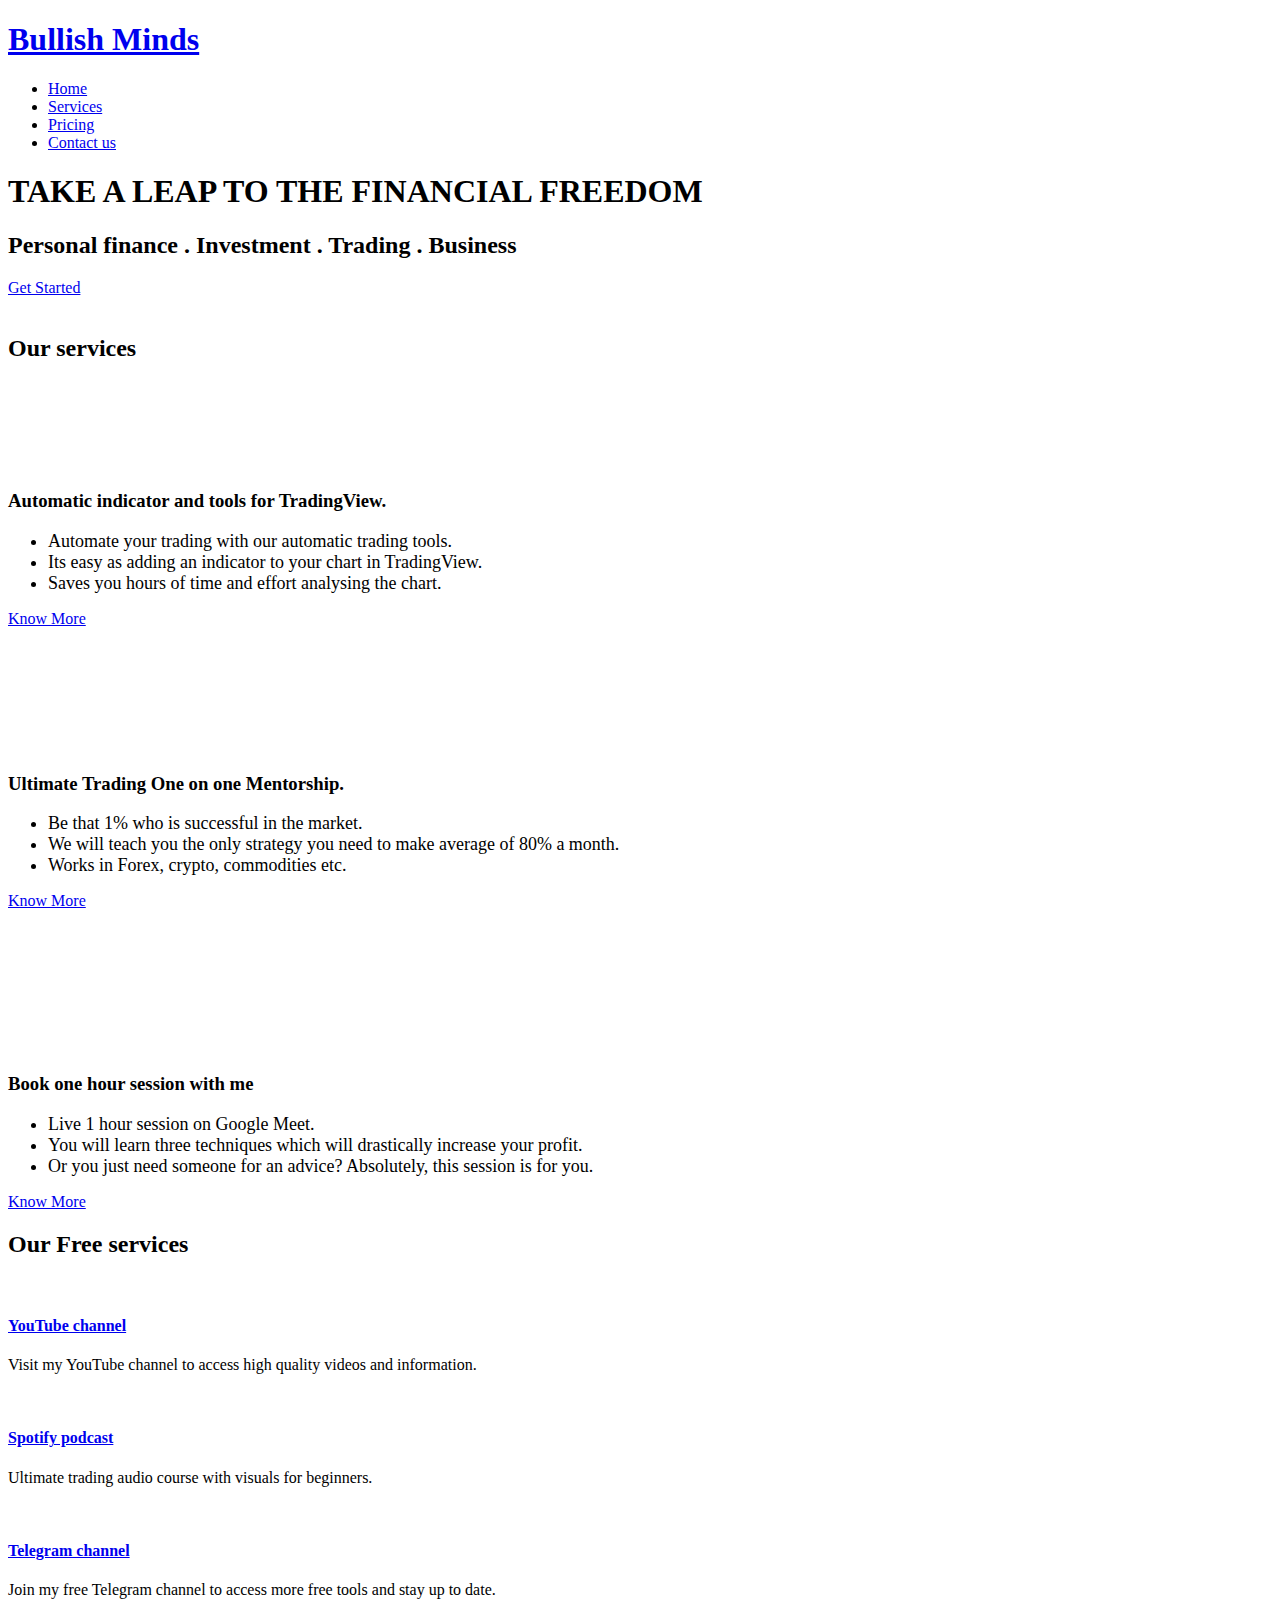
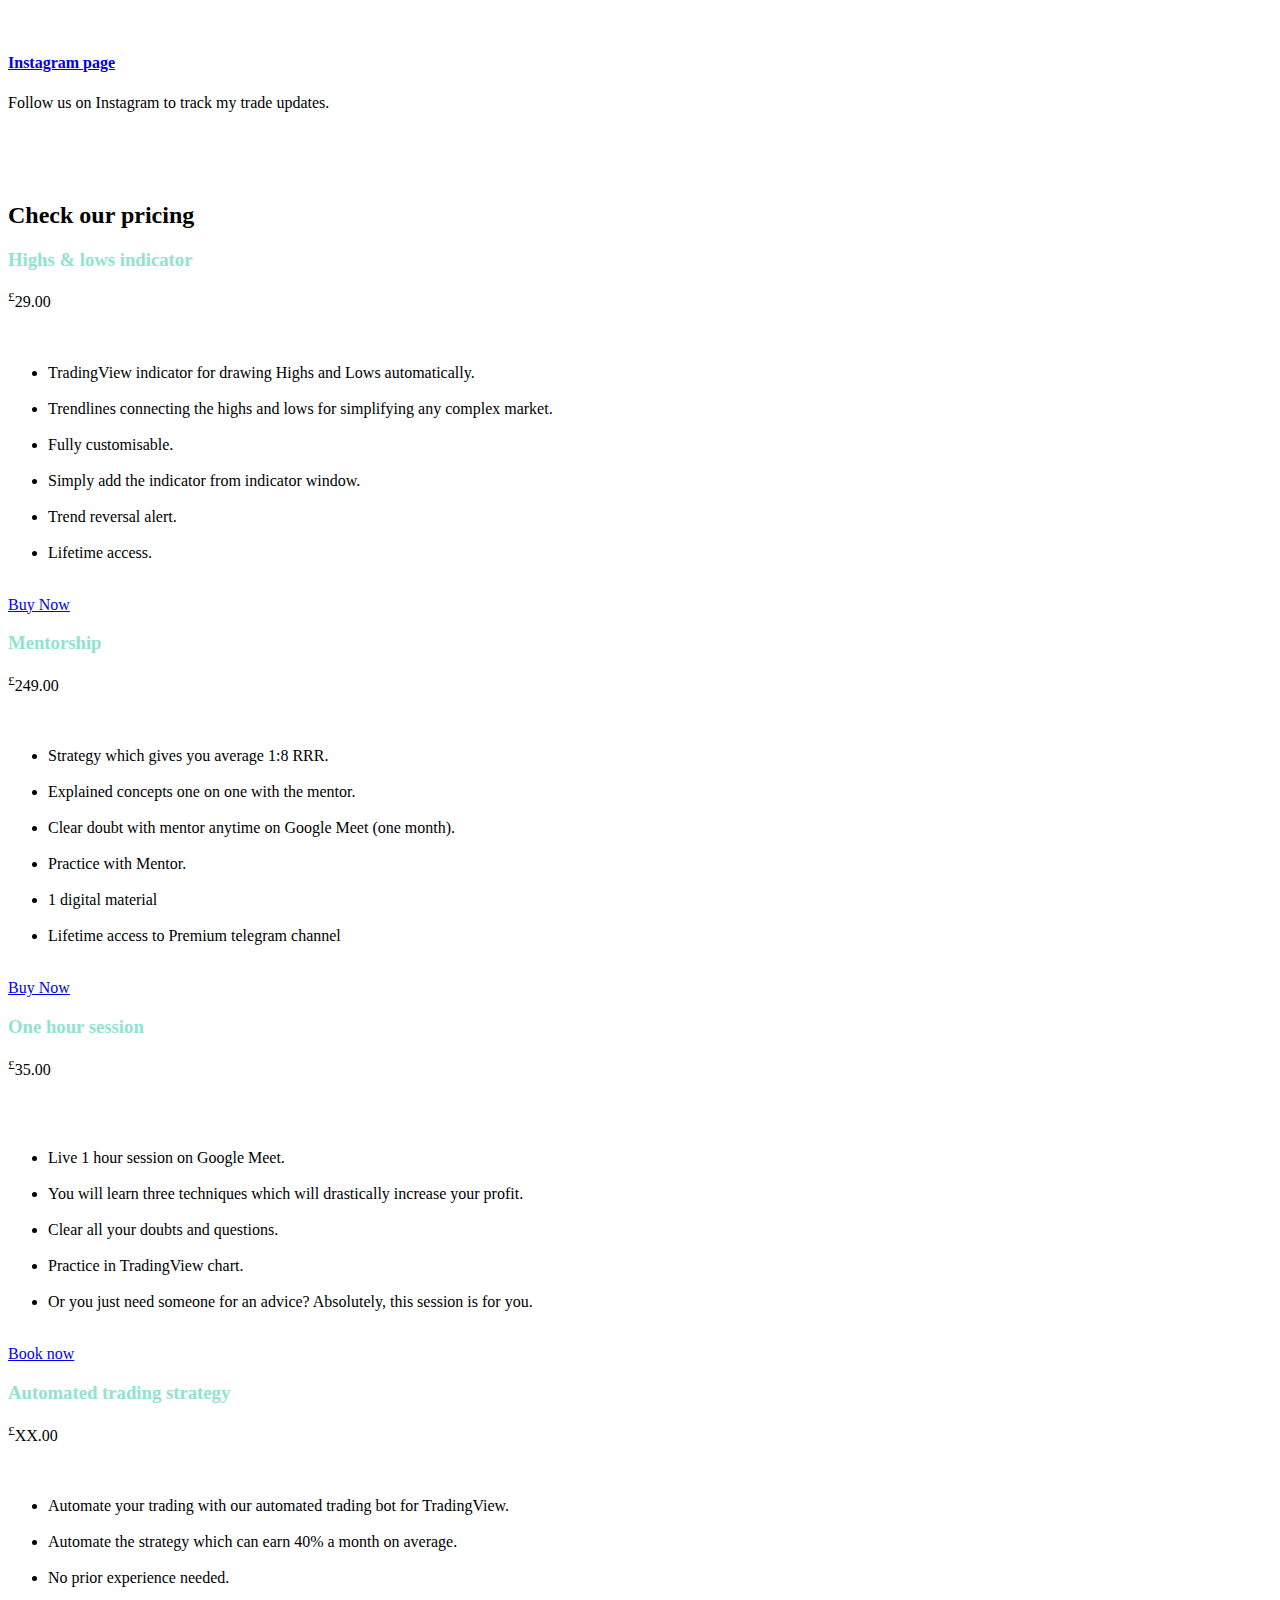
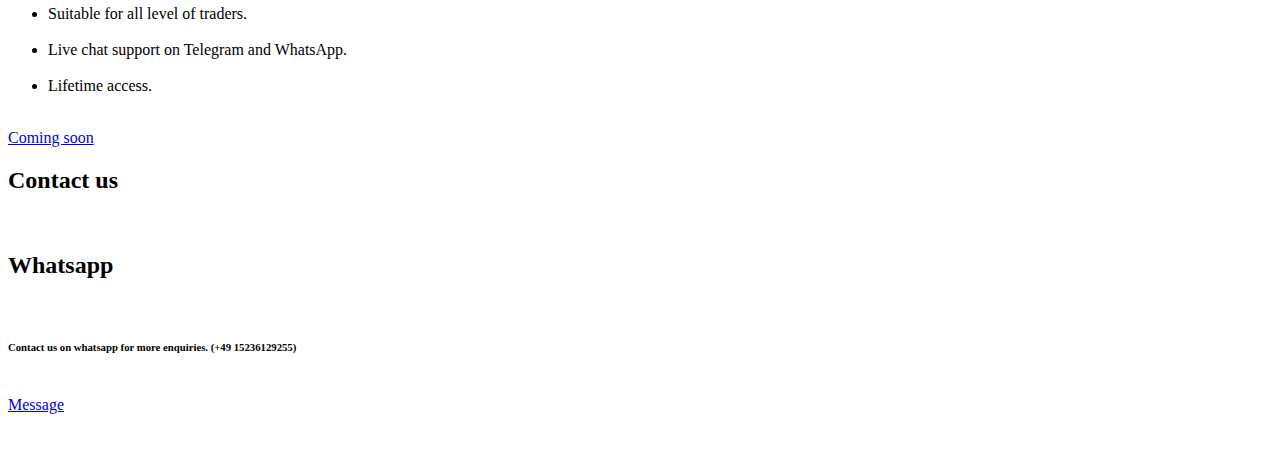
==== commit f805c773: "Add files via upload" ====
--- a/index.html
+++ b/index.html
@@ -1,340 +1,330 @@
-
+<!DOCTYPE html>
 <html lang="en">
 
-  <head>
-
-    <meta charset="utf-8">
-    <meta name="viewport" content="width=device-width, initial-scale=1, shrink-to-fit=no">
-    <meta name="description" content="">
-    <meta name="author" content="TemplateMo">
-    <link href="https://fonts.googleapis.com/css?family=Poppins:100,200,300,400,500,600,700,800,900&display=swap" rel="stylesheet">
-
-    <title>Bullish Minds</title>
-    <link rel='icon' href='assets/images/white_circle.png'/>
-
-    <!-- Bootstrap core CSS -->
-    <link href="vendor/bootstrap/css/bootstrap.min.css" rel="stylesheet">
-
-    <!-- Additional CSS Files -->
-    <link rel="stylesheet" href="assets/css/fontawesome.css">
-    <link rel="stylesheet" href="assets/css/templatemo-finance-business.css">
-    <link rel="stylesheet" href="assets/css/owl.css">
-<!--
-
-Finance Business TemplateMo
-
-https://templatemo.com/tm-545-finance-business
-
--->
-  </head>
-
-  <body>
-
-    <!-- ***** Preloader Start ***** -->
-    <div id="preloader">
-        <div class="jumper">
-            <div></div>
-            <div></div>
-            <div></div>
-        </div>
-    </div>  
-    <!-- ***** Preloader End ***** -->
-
-    <!-- Header -->
-    <div class="sub-header">
+<head>
+  <meta charset="utf-8">
+  <meta content="width=device-width, initial-scale=1.0" name="viewport">
+
+  <title>Bullish Minds</title>
+  <meta content="" name="description">
+  <meta content="" name="keywords">
+
+  <!-- Favicons -->
+  <link href="assets/img/white_curved.png" rel="icon">
+  <link href="assets/img/white_curved.png" rel="apple-touch-icon">
+
+  <!-- Google Fonts -->
+  <link href="https://fonts.googleapis.com/css?family=Open+Sans:300,300i,400,400i,600,600i,700,700i|Roboto:300,300i,400,400i,500,500i,600,600i,700,700i|Poppins:300,300i,400,400i,500,500i,600,600i,700,700i" rel="stylesheet">
+
+  <!-- Vendor CSS Files -->
+  <link href="assets/vendor/aos/aos.css" rel="stylesheet">
+  <link href="assets/vendor/bootstrap/css/bootstrap.min.css" rel="stylesheet">
+  <link href="assets/vendor/bootstrap-icons/bootstrap-icons.css" rel="stylesheet">
+  <link href="assets/vendor/boxicons/css/boxicons.min.css" rel="stylesheet">
+  <link href="assets/vendor/glightbox/css/glightbox.min.css" rel="stylesheet">
+  <link href="assets/vendor/swiper/swiper-bundle.min.css" rel="stylesheet">
+
+  <!-- Template Main CSS File -->
+  <link href="assets/css/style.css" rel="stylesheet">
+
+  <!-- =======================================================
+  * Template Name: Techie
+  * Updated: Mar 10 2023 with Bootstrap v5.2.3
+  * Template URL: https://bootstrapmade.com/techie-free-skin-bootstrap-3/
+  * Author: BootstrapMade.com
+  * License: https://bootstrapmade.com/license/
+  ======================================================== -->
+</head>
+
+<body>
+
+  <!-- ======= Header ======= -->
+  <header id="header" class="fixed-top ">
+    <div class="container d-flex align-items-center justify-content-between">
+      
+      <h1 class="logo"><a href="index.html">Bullish Minds</a></h1>
+      <!-- Uncomment below if you prefer to use an image logo -->
+      <!-- <a href="index.html" class="logo"><img src="assets/img/logo.png" alt="" class="img-fluid"></a>-->
+
+      <nav id="navbar" class="navbar">
+        <ul>
+          <li><a class="nav-link scrollto active" href="#hero">Home</a></li>
+          <li><a class="nav-link scrollto" href="#services">Services</a></li>
+          <li><a class="nav-link scrollto " href="#portfolio">Pricing</a></li>
+          <li><a class="nav-link scrollto " href="#contactus">Contact us</a></li>
+        </ul>
+        <i class="bi bi-list mobile-nav-toggle"></i>
+      </nav><!-- .navbar -->
+
+    </div>
+  </header><!-- End Header -->
+
+  <!-- ======= Hero Section ======= -->
+  <section id="hero" class="d-flex align-items-center">
+
+    <div class="container-fluid" data-aos="fade-up">
+      <div class="row justify-content-center">
+        <div class="col-xl-5 col-lg-6 pt-3 pt-lg-0 order-2 order-lg-1 d-flex flex-column justify-content-center">
+          <h1>TAKE A LEAP TO THE FINANCIAL FREEDOM</h1>
+          <h2>Personal finance <b>.</b> Investment <b>.</b> Trading <b>.</b> Business</h2>
+          <div><a href="#about" class="btn-get-started scrollto">Get Started</a></div>
+        </div>
+        <div class="col-xl-4 col-lg-6 order-1 order-lg-2 hero-img" data-aos="zoom-in" data-aos-delay="150">
+          <img src="assets/img/hero-img.png" class="img-fluid animated" alt="">
+        </div>
+      </div>
+    </div>
+
+  </section><!-- End Hero -->
+
+  <main id="main">
+
+    <!-- ======= About Section ======= -->
+    <section id="services"  class="about">
+      <div class="section-title">
+        <h2>Our services</h2>
+      </div>
       <div class="container">
+
         <div class="row">
-          <div class="col-md-8   col-xs-12">
-            <ul class="left-info">
-              <li><a href="tel:+917510709675"><i class="fa fa-whatsapp"></i>+49 15236129255</a></li>
+          <div class="col-lg-6 order-1 order-lg-2" data-aos="zoom-in" data-aos-delay="150">
+            <img src="assets/img/line-graph.png" class="img-fluid" alt="">
+          </div>
+          <div class="col-lg-6 pt-4 pt-lg-0 order-2 order-lg-1 content" data-aos="fade-right">
+            <br><br><br><br>
+            <h3>Automatic indicator and tools for TradingView.</h3>
+            <ul>
+              <font size = "4.5">
+              <li><i class="bi bi-check-circle"></i> Automate your trading with our automatic trading tools.</li>
+              <li><i class="bi bi-check-circle"></i> Its easy as adding an indicator to your chart in TradingView.</li>
+              <li><i class="bi bi-check-circle"></i> Saves you hours of time and effort analysing the chart. </li>
+              </font>
             </ul>
-          </div>
-          <!-- <div class="col-md-4">
-            <ul class="right-icons">
-              <li><a href="https://www.instagram.com/bullish_minds_/"><i class="fa fa-instagram"></i></a></li>
+            <a href="#portfolio1" class="read-more">Know More <i class="bi bi-long-arrow-right"></i></a>
+          </div>
+        </div>
+
+      </div>
+      <br><br><br>
+      <div class="container">
+
+        <div class="row">
+          <div class="col-lg-6 order-1 order-lg-1" data-aos="zoom-in" data-aos-delay="150">
+            <img src="assets/img/graduation.png" class="img-fluid" alt="">
+          </div>
+          <div class="col-lg-6 pt-4 pt-lg-0 order-2 order-lg-2 content" data-aos="fade-right">
+            <br><br><br>
+            <h3>Ultimate Trading One on one Mentorship.</h3>
+            <ul>
+              <font size = "4.5">
+              <li><i class="bi bi-check-circle"></i> Be that 1% who is successful in the market.</li>
+              <li><i class="bi bi-check-circle"></i> We will teach you the only strategy you need to make average of 80% a month.</li>
+              <li><i class="bi bi-check-circle"></i> Works in Forex, crypto, commodities etc. </li>
+              </font>
             </ul>
-          </div> -->
-        </div>
-      </div>
+            <a href="#portfolio2" class="read-more">Know More <i class="bi bi-long-arrow-right"></i></a>
+          </div>
+        </div>
+
+      </div><br><br><br>
+      <div class="container">
+
+        <div class="row">
+          <div class="col-lg-6 order-1 order-lg-2" data-aos="zoom-in" data-aos-delay="150">
+            <img src="assets/img/online-conference.png" class="img-fluid" alt="">
+          </div>
+          <div class="col-lg-6 pt-4 pt-lg-0 order-2 order-lg-1 content" data-aos="fade-right">
+            <br><br><br><br>
+            <h3>Book one hour session with me</h3>
+            <ul>
+              <font size = "4.5">
+              <li><i class="bi bi-check-circle"></i> Live 1 hour session on Google Meet.</li>
+              <li><i class="bi bi-check-circle"></i> You will learn three techniques which will drastically increase your profit.</li>
+              <li><i class="bi bi-check-circle"></i> Or you just need someone for an advice? Absolutely, this session is for you. </li>
+              </font>
+            </ul>
+            <a href="#portfolio3" class="read-more">Know More <i class="bi bi-long-arrow-right"></i></a>
+          </div>
+        </div>
+
+      </div>
+    </section><!-- End About Section -->
+
+
+    <!-- ======= Services Section ======= -->
+    <div class="section-title">
+      <h2>Our Free services</h2>
     </div>
-
+    <section class="services">
+      <div class="container" data-aos="fade-up">
+
+        
+        
+        <div class="row"> 
+          
+            <div class="col-md-6 col-lg-3 d-flex align-items-stretch mb-5 mb-lg-0">
+              <div class="icon-box" data-aos="fade-up" data-aos-delay="200">
+                <div class="icon"><img src="assets/img/youtube.png" class="img-fluid" alt=""></div>
+                <h4 class="title"><a href="https://www.youtube.com/channel/UCTajmqIC4dQrArfhEstaRPg">YouTube channel</a></h4>
+                <p class="description">Visit my YouTube channel to access high quality videos and information.</p>
+              </div>
+            </div>
+          
+
+          <div class="col-md-6 col-lg-3 d-flex align-items-stretch mb-5 mb-lg-0">
+            <div class="icon-box" data-aos="fade-up" data-aos-delay="400">
+              <div class="icon"><img src="assets/img/spotify.png" class="img-fluid" alt=""></div>
+              <h4 class="title"><a href="https://open.spotify.com/show/1XXskaY4vUSY1HPl7Wp7P1">Spotify podcast</a></h4>
+              <p class="description">Ultimate trading audio course with visuals for beginners.</p>
+            </div>
+          </div>
+
+          <div class="col-md-6 col-lg-3 d-flex align-items-stretch mb-5 mb-lg-0">
+            <div class="icon-box" data-aos="fade-up" data-aos-delay="600">
+              <div class="icon"><img src="assets/img/telegram.png" class="img-fluid" alt=""></div>
+              <h4 class="title"><a href="https://t.me/bullish_minds">Telegram channel</a></h4>
+              <p class="description">Join my free Telegram channel to access more free tools and stay up to date.</p>
+            </div>
+          </div>
+          <div class="col-md-6 col-lg-3 d-flex align-items-stretch mb-5 mb-lg-0">
+            <div class="icon-box" data-aos="fade-up" data-aos-delay="800">
+              <div class="icon"><img src="assets/img/instagram.png" class="img-fluid" alt=""></div>
+              <h4 class="title"><a href="https://www.instagram.com/bullish_minds_/?igshid=MGNiNDI5ZTU%3D">Instagram page</a></h4>
+              <p class="description">Follow us on Instagram to track my trade updates.</p>
+            </div>
+          </div>
+
+        </div>
+
+      </div>
+    </section><!-- End Services Section -->
+<br><br><br>
+    <!-- ======= Pricing Section ======= -->
+    <div class="section-title">
+      <h2>Check our pricing</h2>
+    </div>
+    <section id="portfolio" class="pricingg">
+
+      <div class="container" data-aos="fade-up">
+
+        <div class="row gy-4" data-aos="fade-left">
+
+          <div id = "portfolio1" class="col-lg-3 col-md-6" data-aos="zoom-in" data-aos-delay="100">
+            <div class="card">
+              <h3 style="color: #8FE3CF;">Highs & lows indicator</h3>
+              <div class="price"><sup>£</sup>29<span>.00</span></div>
+              <img src="assets/img/line-graph.png" class="pricingg-img" alt="">
+              <br><br>
+              <ul  style="list-style-type:disc;">                 
+                <li>TradingView indicator for drawing Highs and Lows automatically.</li><br>
+                <li>Trendlines connecting the highs and lows for simplifying any complex market.</b> </li><br>
+                <li>Fully customisable.</li><br>
+                <li>Simply add the indicator from indicator window.</li><br>
+                <li>Trend reversal alert.</li><br>
+                <li>Lifetime access.</li> <br>
+<!-- 
+                <li class="na">Pharetra massa</li>
+                <li class="na">Massa ultricies mi</li> -->
+              </ul>
+              <a href="https://buy.stripe.com/3csdSP5jYfYc8ggeV2" class="btn-buy">Buy Now</a>
+            </div>
+          </div>
+
+          <div id = "portfolio2" class="col-lg-3 col-md-6" data-aos="zoom-in" data-aos-delay="200">
+            <div class="card">
+              <h3 style="color: #8FE3CF;">Mentorship</h3>
+              <div class="price"><sup>£</sup>249<span>.00</span></div>
+              <img src="assets/img/graduation.png" class="pricingg-img" alt="">
+              <br><br>
+              <ul  style="list-style-type:disc;">
+                <li>Strategy which gives you average 1:8 RRR.</li><br>
+                <li>Explained concepts one on one with the mentor.</b> </li><br>
+                <li>Clear doubt with mentor anytime on Google Meet (one month).</li><br>
+                <li>Practice with Mentor.</li><br>
+                <li>1 digital material</li><br>
+                <li>Lifetime access to Premium telegram channel </li> <br>
+              </ul>
+              <a href="https://buy.stripe.com/5kA3ebh2G3bqaoo14b" class="btn-buy">Buy Now</a>
+            </div>
+          </div>
+
+          <div id = "portfolio3" class="col-lg-3 col-md-6" data-aos="zoom-in" data-aos-delay="300">
+            <div class="card">
+              <h3 style="color: #8FE3CF;">One hour session</h3>
+              <div class="price"><sup>£</sup>35<span>.00</span></div>
+              <img src="assets/img/online-conference.png" class="pricingg-img" alt="">
+              <br><br>
+              <ul  style="list-style-type:disc;"><br>
+                <li>Live 1 hour session on Google Meet.</li><br>
+                <li>You will learn three techniques which will drastically increase your profit.</li>  <br>                
+                <li>Clear all your doubts and questions.</li><br>
+                <li>Practice in TradingView chart.</b> </li><br>
+                <li>Or you just need someone for an advice? Absolutely, this session is for you.</li><br>
+              </ul>
+              <a href="https://buy.stripe.com/bIY7ur5jY13i400004" class="btn-buy">Book now</a>
+            </div>
+          </div>
+
+          <div id = "portfolio4" class="col-lg-3 col-md-6" data-aos="zoom-in" data-aos-delay="400">
+            <div class="card">
+              <h3 style="color: #8FE3CF;">Automated trading strategy</h3>
+              <div class="price"><sup>£</sup>XX<span>.00</span></div>
+              <img src="assets/img/strategy-development.png" class="pricingg-img" alt="">
+              <br><br>
+              <ul  style="list-style-type:disc;">
+                <li>Automate your trading with our automated trading bot for TradingView.</li><br>
+                <li>Automate the strategy which can earn 40% a month on average.</b> </li><br>
+                <li>No prior experience needed.</li><br>
+                <li>Suitable for all level of traders.</li><br>
+                <li>Live chat support on Telegram and WhatsApp.</li><br>
+                <li>Lifetime access.</li> <br>
+              </ul>
+              <a href="#portfolio4" class="btn-buy">Coming soon</a>
+            </div>
+          </div>
+
+        </div>
+
+      </div>
+
+    </section><!-- End Pricing Section -->
     
-    <header class="">
-      <!-- <img class ="margin" src="assets/images/no_bg_logo.png" alt="Girl in a jacket" width="100" height="100"> -->
-      <nav  class="navbar navbar-expand-lg">
+  </main><!-- End #main -->
+  <div class="section-title">
+    <h2>Contact us</h2>
+  </div>
+  <!-- ======= Footer ======= -->
+  <footer id="footer">
+
+   
+
+      
         
-        <div  class="container">
-          
-                
-             
-               <a href="one-page.html">
-                  <img class="navbar-brand"  src="assets/images/no_bg_logo.png" height="70px" width="280px"/>
-                  </a>
-
-          
-          <button class="navbar-toggler" type="button" data-toggle="collapse" data-target="#navbarResponsive" aria-controls="navbarResponsive" aria-expanded="false" aria-label="Toggle navigation">
-            <span class="navbar-toggler-icon"></span>
-          </button>
-          <div class="collapse navbar-collapse" id="navbarResponsive">
-            <ul class="navbar-nav ml-auto">
-              <li class="nav-item">
-                <a class="nav-link current" href="#top">Home
-                  <span class="sr-only">(current)</span>
-                </a>
-              </li>
-              <li class="nav-item">
-                <a class="nav-link" href="#services">Our Services</a>
-              </li>
-                         
-              <li class="nav-item">
-                <a class="nav-link" href="#contactus">Contact Us</a>
-              </li>
-            </ul>
-          </div>
-        </div>
-      </nav>
-    </header>
-
-    <!-- Page Content -->
-    <!-- Banner Starts Here -->
-    <div class="main-banner header-text" id="top">
-        <div class="Modern-Slider">
-          <!-- Item -->
-          <div class="item item-1">
-            <div class="img-fill">
-                <div class="text-content">
-                  <h6>Become that 1%</h6>
-                  <h4>Complete Forex <br> trading mentorship</h4>
-                  <p>Want to be that 1% who is successful in the market? We will teach the only strategy you need to make average of 80% profit a month. </p>
-                  <a href="#telegramSignal" class="filled-button">know more</a>
-                </div>
-            </div>
-          </div>
-          <!-- // Item -->
-          <!-- Item -->
-          <div class="item item-2">
-            <div class="img-fill">
-                <div class="text-content">
-                  <h6>we are ready to help you</h6>
-                  <h4>Book one on one session<br>with me</h4>
-                  <p>In this 1 hour session you will learn three techniques which will drastically increase your profit. No matter what strategy you are using.  </p>
-                  <a href="#mentorship" class="filled-button">know more</a>
-                </div>
-            </div>
-          </div>
-          <!-- // Item -->
-          <!-- Item -->
-          <div class="item item-3">
-            <div class="img-fill">
-                <div class="text-content">
-                  <h6>Our goal is reaching everyone</h6>
-                  <h4>join our Free<br> telegram channel</h4>
-                  <p>Free telegram channel in which we share some tips and charts so that you can track the market in the right way.</p>
-                  <a href="#freeTelegram" class="filled-button">know more</a>
-                </div>
-            </div>
-          </div>
-          <!-- // Item -->
-        </div>
-    </div>
-    <!-- Banner Ends Here -->
-
-    <!-- <div class="request-form">
-      <div class="container">
-        <div class="row">
-          <div class="col-md-8">
-            <h4>Not sure about our trading skills?</h4>
-            <span>Visit our Instagram page to know more about our trades and activities</span>
-          </div>
-          <div class="col-md-4">
-            <a href="https://www.instagram.com/bullish_minds_/" class="border-button">Visit instagram</a>
-          </div>
-        </div>
-      </div>
-    </div> -->
-
-    <div class="services" id="services">
-      <div class="container">
-        <div class="row">
-          <div class="col-md-12">
-            <div class="section-heading">
-              <h2>Our <em>Services</em></h2>
-              <span>limited offer. Get our services for best price.</span>
-            </div>
-
-            <!-- <h3>What is included in Mentorship:</h3><br>
-
-            <iframe width="350px" height="170px"
-            src="https://www.youtube.com/embed/hH9ObaYbyQw">
-            </iframe>
-            <br><br><br><br><br> 
-
-            <h3>Mentorship Demo:</h3><br>
-
-            <iframe width="350px" height="170px"
-            src="https://www.youtube.com/embed/aEGfB0PF_oY">
-            </iframe>
-            <br><br><br><br><br>  -->
-
-          </div>
-
-          <div class="col-md-4">
-            <div class="service-item" id="telegramSignal">
-              <img src="assets/images/signal.png" alt="">
-              <div class="down-content">
-                <h4>Mentorship (One on One)</h4>
-                <p>
-                  <ul style="list-style-type:circle;">
-                    
-                    <li>You will learn aggressive and conservative strategy to crack both trending and sideways market. This is my personal trading strategy.</li><br>
-                    <li>More wins less losses.</li><br>                  
-                    <li>strategy which gives you average 1:8 RRR.</li><br>
-                    <li>Explained concepts one on one with the mentor.</b> </li><br>
-                    <li>Interactive video course.</li><br>
-                    <li>Clear doubt with mentor anytime on Google Meet (one month).</li><br>
-                    <li>Practice with Mentor.</li><br>
-                    <li>1 digital material</li><br>
-                    <li>Lifetime access to Premium telegram channel </li>   
-
-                </ul>
-                <br>
-          
-                <h3>New intake closing on March 31</h3>
-              </p>
-              <a href="https://buy.stripe.com/5kA3ebh2G3bqaoo14b" class="filled-buyButton">£249</a>
-              <!-- <br><br><center>Indian users:</center>
-              <a href="https://buy.stripe.com/9AQ6qn5jYaDS8gg7sy" class="filled-buyButtonIndia">₹19499</a> -->
-              </div>
-            </div>
-          </div>
-          <div class="col-md-4">
-            <div class="service-item" id="mentorship">
-              <img src="assets/images/mentoring.jpg" alt="">
-              <div class="down-content">  
-                <h4>Book 1 hour session (One on One)</h4> 
-                <p>
-                  <ul style="list-style-type:circle;">
-                    
-                    <li>Live 1 hour session on Google Meet.</li><br>
-                    <li>You will learn three techniques which will drastically increase your profit. No matter what strategy you are using.</li><br>                  
-                    <li>Clear all your doubts and questions.</li><br>
-                    <li>Practice in TradingView chart.</b> </li><br>
-                    <li>Or you just need someone for an advice? Absolutely, this session is for you.</li><br><br><br><br><br><br><br><br><br><br><br>
-                    
-                  </ul>
-                  
-                  <br> <br>
-                </p>
-                
-               
-                <a href="https://buy.stripe.com/bIY7ur5jY13i400004" class="filled-buyButton">£35</a>
-                <!-- <br><br><center>Indian users:</center>
-                <a href="https://buy.stripe.com/3cs3ebh2G8vKcww5kp" class="filled-buyButtonIndia">₹9990</a> -->
-              </div>
-            </div>
-          </div>
-          <div class="col-md-4">
-            <div class="service-item" id="freeTelegram">
-              <img src="assets/images/telegram.jpg" alt="">
-              <div class="down-content">
-                <h4>Free telegram channel</h4>
-                <p>
-                <ul style="list-style-type:circle;">
-                    
-                  <li>Free telegram channel in which we share some tips and charts.</li><br>                  
-                  <li>Get to know about our trading styles.</li><br>
-                  <li>You will get an idea about market trends.</li><br>
-                  <li>You will get informed each time we enter in a trade.</li><br>
-                  <li>We provide information about our loss, profit, risk etc.</li><br>
-
-                  <br><br><br><br><br><br><br><br><br><br><br><br><br>
-
-
-                </ul>
-                
-              </p>
-                
-                
-                <a href="https://t.me/bullish_minds" class="filled-buyButton">join</a>
-              </div>
-            </div>
-          </div>
-        </div>
-      </div>
-    </div>
-
+      <div id = "contactus" class="last"><br>
+        <h2>Whatsapp</h2><br>
+        <h6>Contact us on whatsapp for more enquiries. (+49 15236129255)</h6><br>
+        <a href="#" class="contact-button">Message</a><br><br><br>
     
-
-    <div class="callback-form" id="contactus">
-      <div class="container">
-        <div class="row">
-          <div class="col-md-12">
-            <div class="section-heading">
-              <h2>Contact <em>us</em></h2><br>
-              <h5>Disclaimer: Contact us only through given options to avoid fraud.</h5>
-            </div>
-          </div>
-        </div>
-      </div>
-    </div>
-
-    <!-- Footer Starts Here -->
-    <footer>
-      <div class="container">
-        <div class="row" >
-          <div class="col-md-3 footer-item">
-
-
-            <h4>Whatsapp</h4>
-            <p>Contact us on whatsapp for more enquiries. (+49 15236129255)</p><br>
-            <a href="tel:+4915236129255" class="contactButton">Message</a>
-          </div>
-          <!-- <div class="col-md-3 footer-item">
-            <h4>Instagram</h4>
-            <p>Visit our instagram to know more about our activities and trades.</p><br>
-            <a href="https://www.instagram.com/bullish_minds_/" class="contactButton">Visit</a>
-          </div> -->
-        
-        </div>
-      </div>
-    </footer>
+      
+
     
-
-    <!-- Bootstrap core JavaScript -->
-    <script src="vendor/jquery/jquery.min.js"></script>
-    <script src="vendor/bootstrap/js/bootstrap.bundle.min.js"></script>
-
-    <!-- Additional Scripts -->
-    <script src="assets/js/jquery.singlePageNav.min.js"></script>
-    <script src="assets/js/custom.js"></script>
-    <script src="assets/js/owl.js"></script>
-    <script src="assets/js/slick.js"></script>
-    <script src="assets/js/accordions.js"></script>
-    <script>
-      $(function() {
-        // Single Page Nav
-        $('#navbarResponsive').singlePageNav({
-          'offset': 100,
-          'filter': ':not(.external)'
-        });
-
-        // On mobile, close the menu after nav-link click
-        $('#navbarResponsive .navbar-nav .nav-item .nav-link').click(function(){
-          $('#navbarResponsive').removeClass('show');
-        });
-      });
-    </script>
-
-    <script language = "text/Javascript"> 
-      cleared[0] = cleared[1] = cleared[2] = 0; //set a cleared flag for each field
-      function clearField(t){                   //declaring the array outside of the
-      if(! cleared[t.id]){                      // function makes it static and global
-          cleared[t.id] = 1;  // you could use true and false, but that's more typing
-          t.value='';         // with more chance of typos
-          t.style.color='#fff';
-          }
-      }
-    </script>
-
-  </body>
-</html>
+  </footer><!-- End Footer -->
+
+  <a href="#" class="back-to-top d-flex align-items-center justify-content-center"><i class="bi bi-arrow-up-short"></i></a>
+  <div id="preloader"></div>
+
+  <!-- Vendor JS Files -->
+  <script src="assets/vendor/purecounter/purecounter_vanilla.js"></script>
+  <script src="assets/vendor/aos/aos.js"></script>
+  <script src="assets/vendor/bootstrap/js/bootstrap.bundle.min.js"></script>
+  <script src="assets/vendor/glightbox/js/glightbox.min.js"></script>
+  <script src="assets/vendor/isotope-layout/isotope.pkgd.min.js"></script>
+  <script src="assets/vendor/swiper/swiper-bundle.min.js"></script>
+  <script src="assets/vendor/php-email-form/validate.js"></script>
+
+  <!-- Template Main JS File -->
+  <script src="assets/js/main.js"></script>
+
+</body>
+
+</html>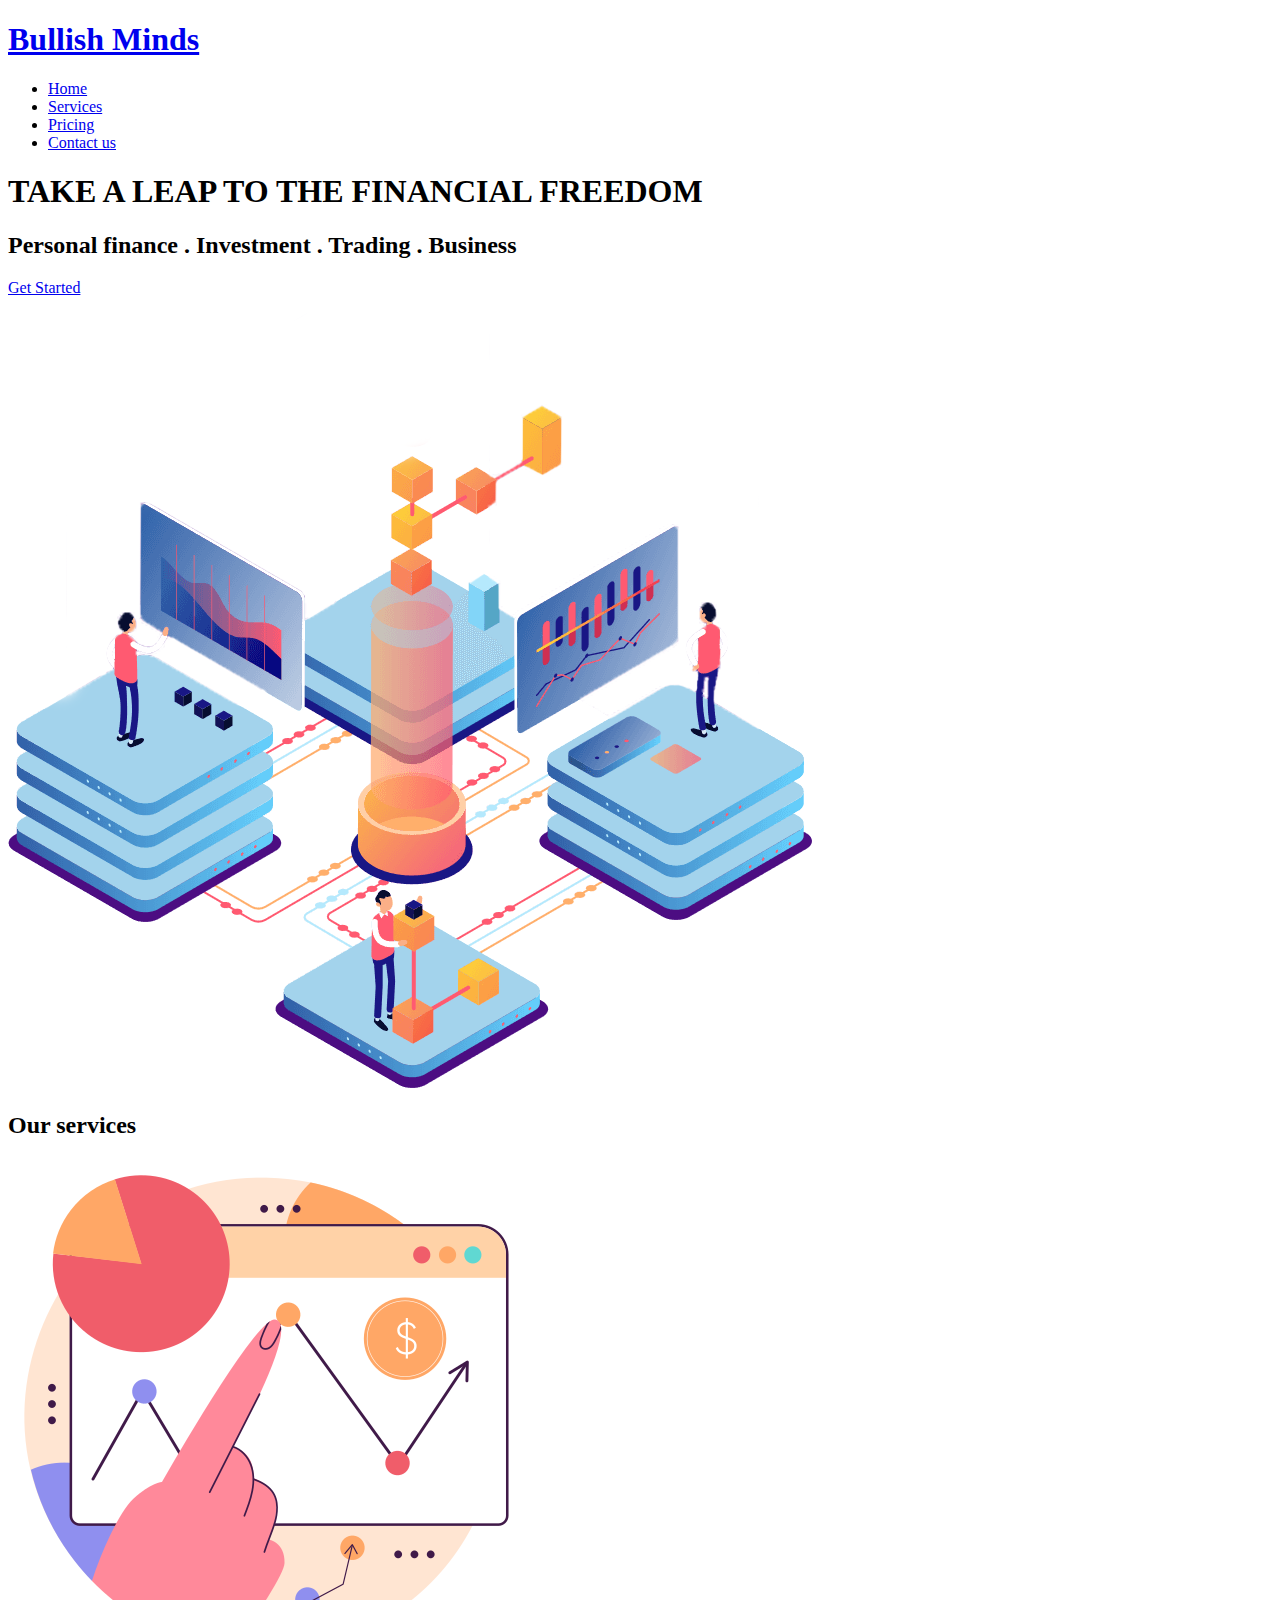
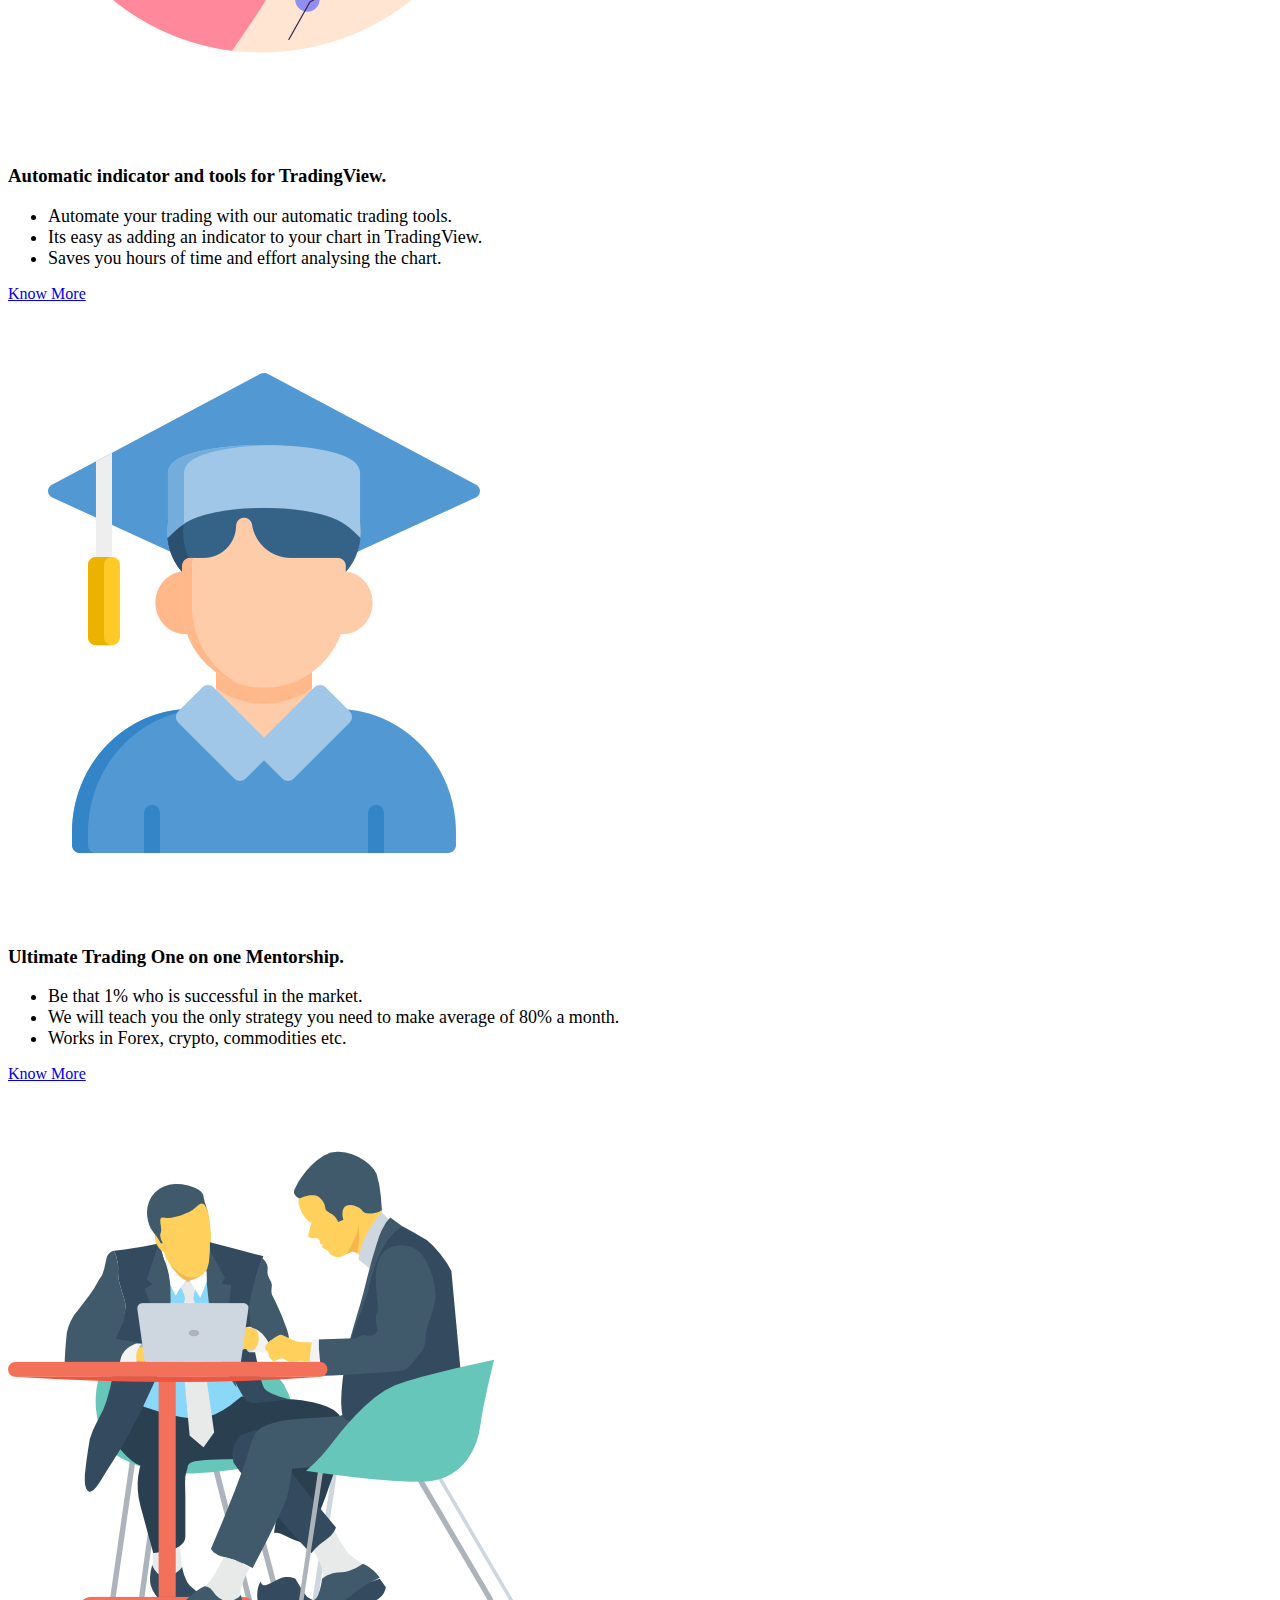
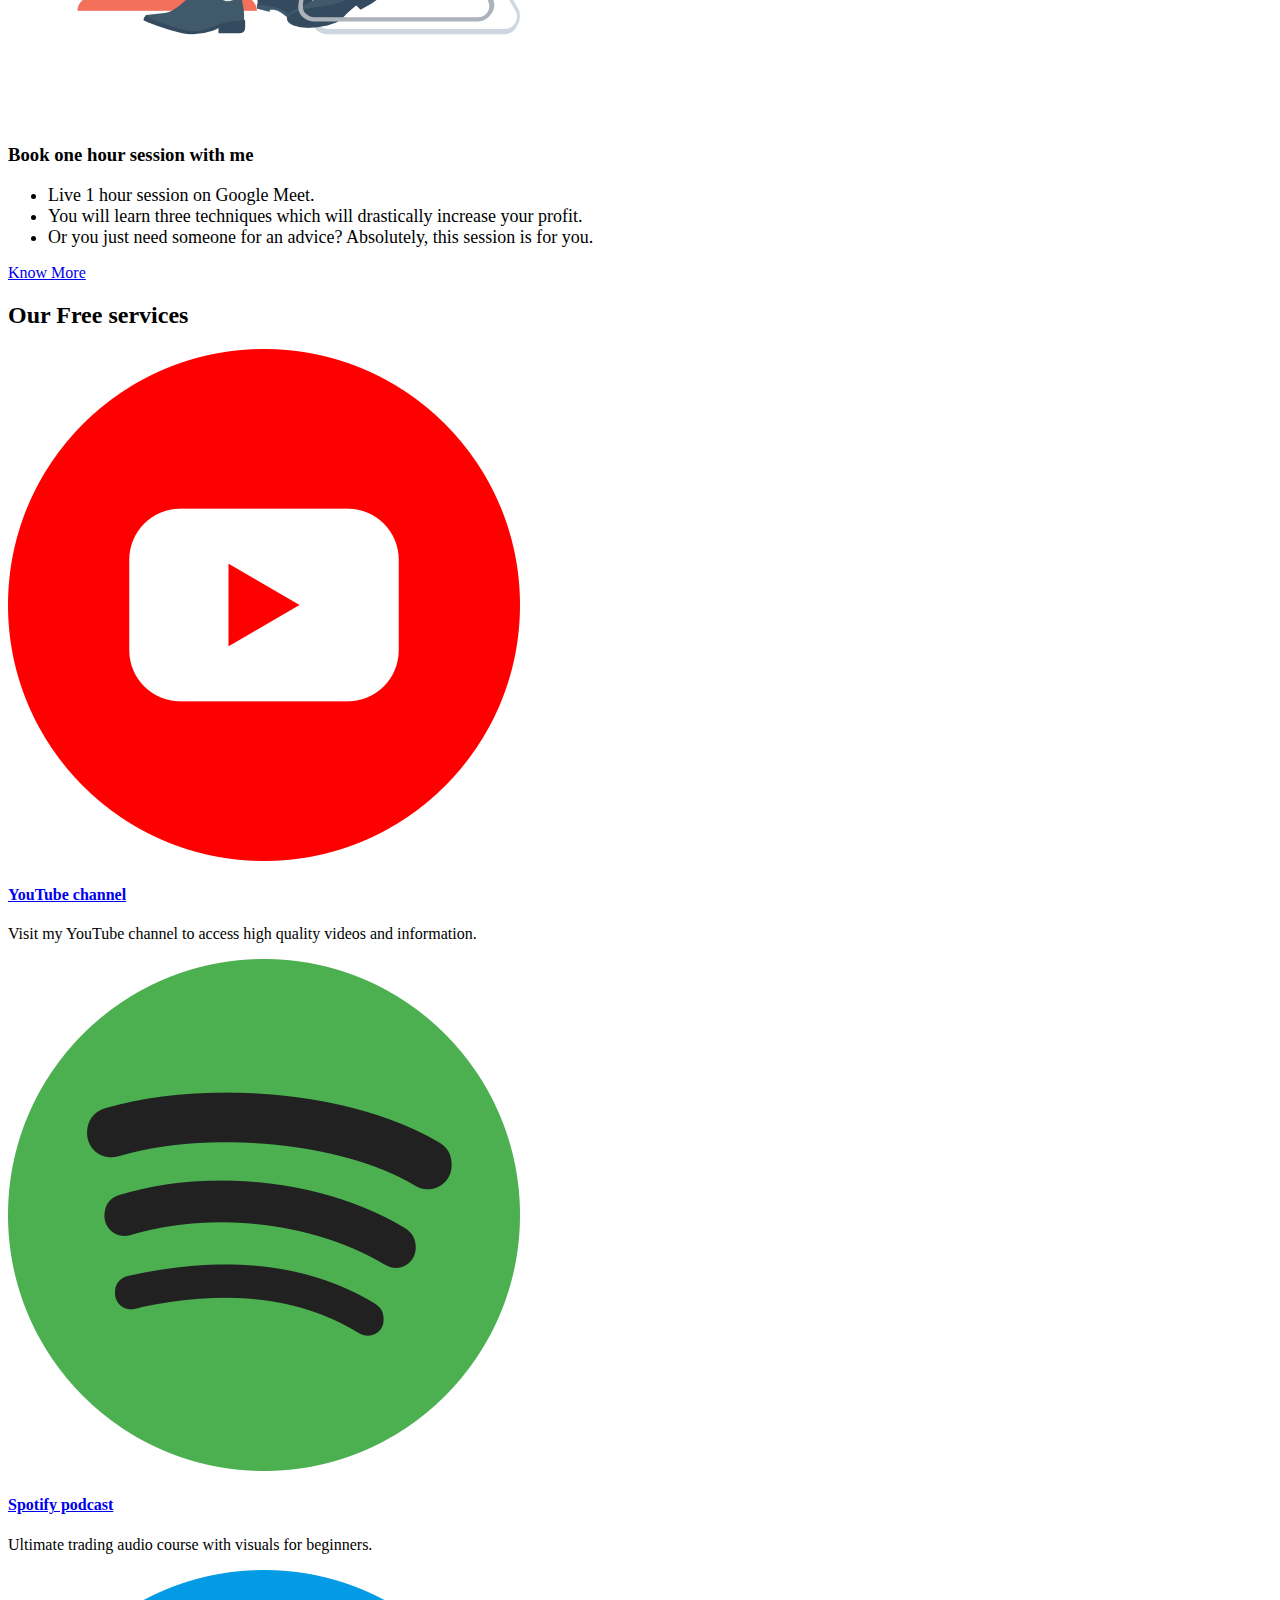
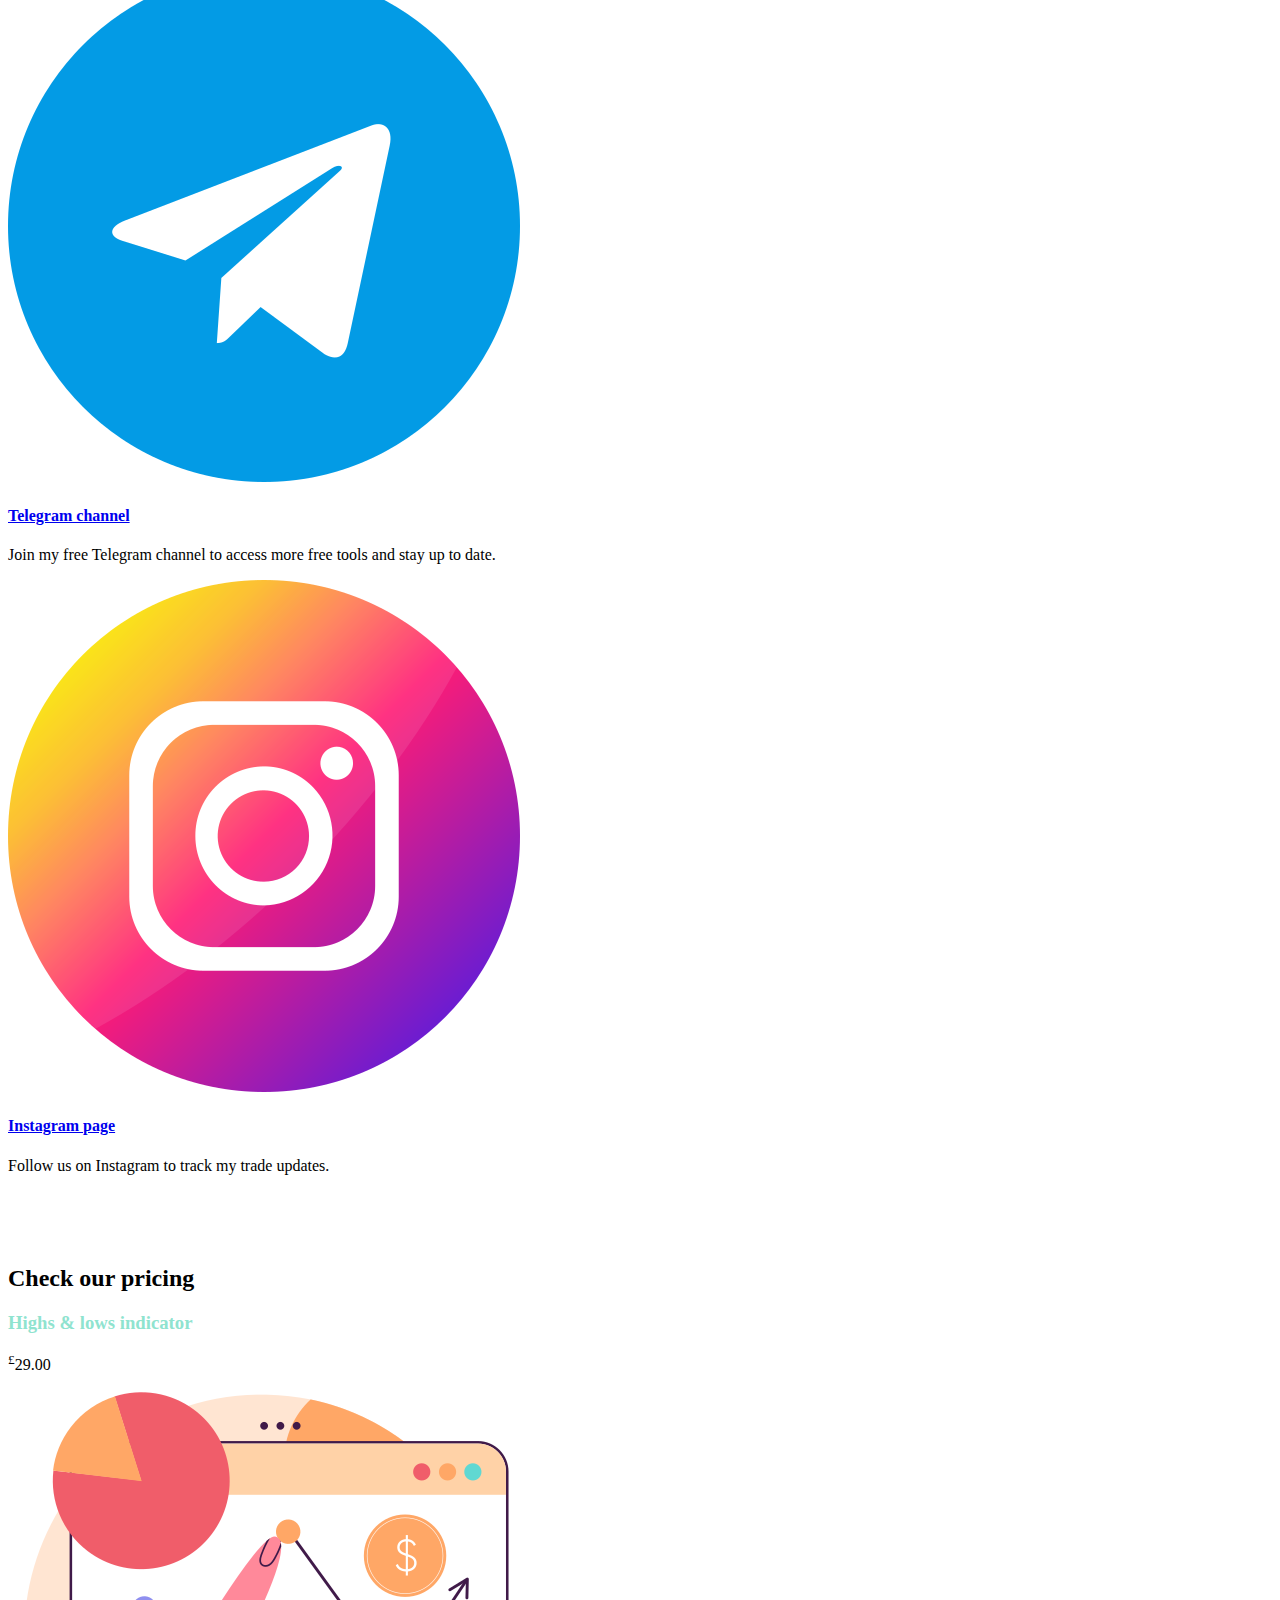
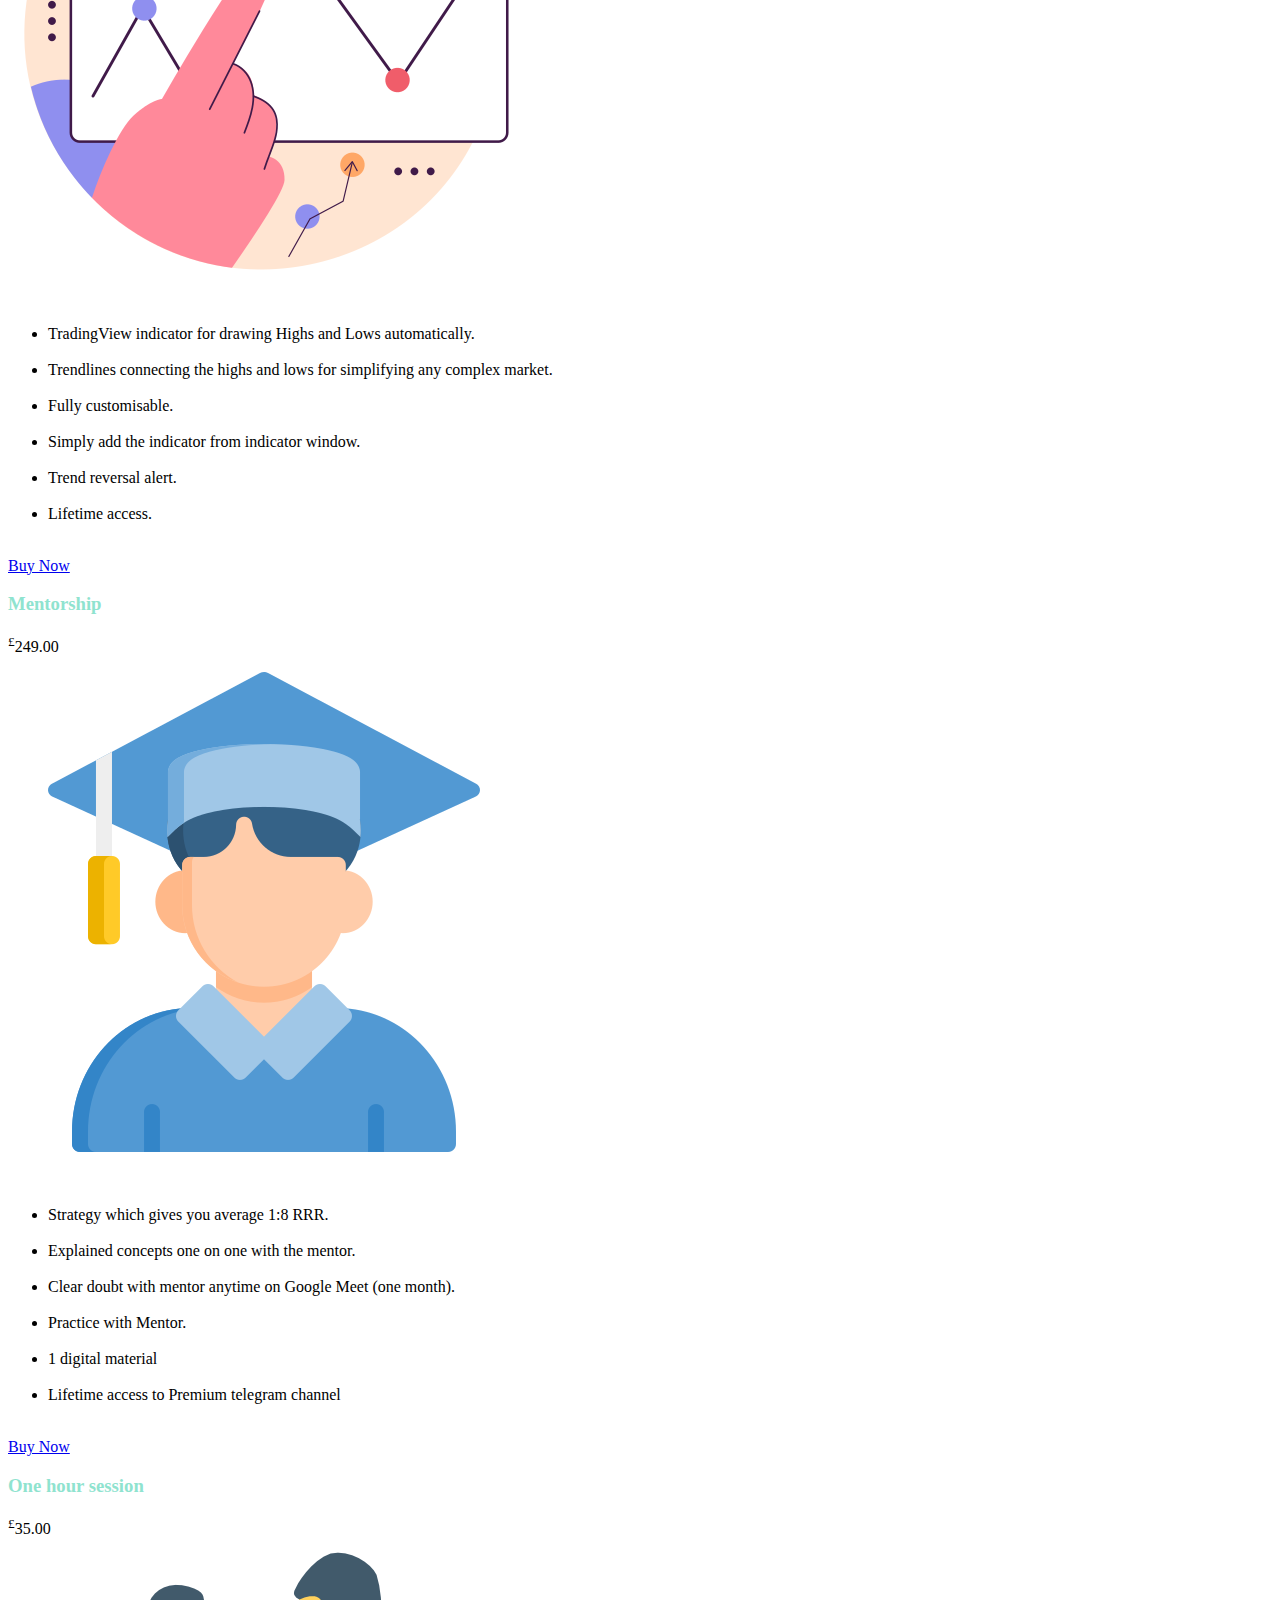
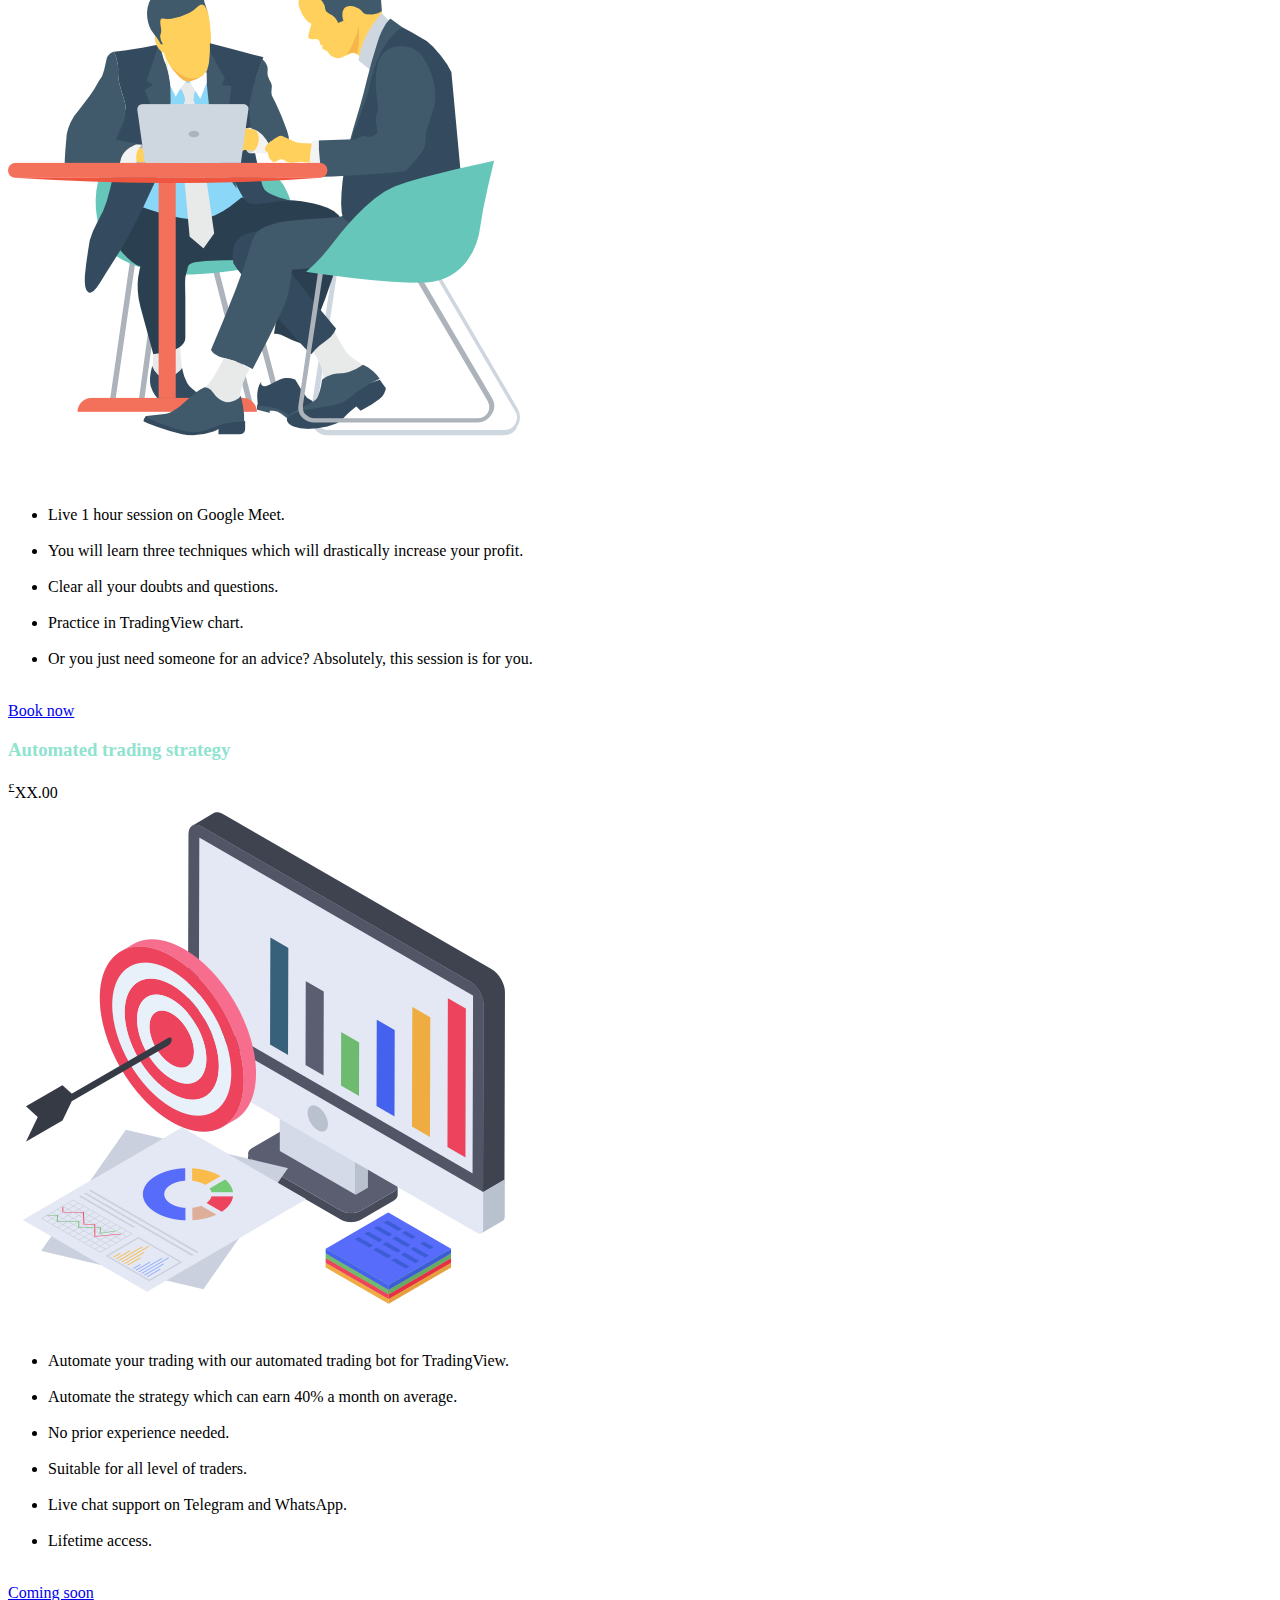
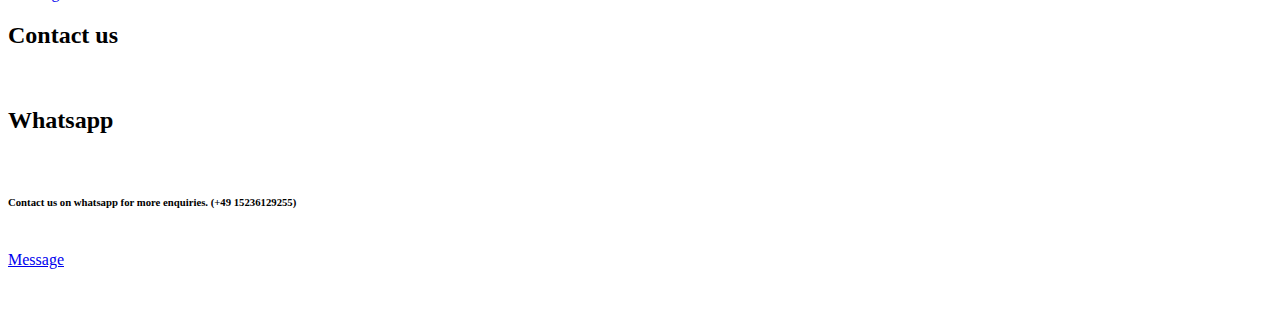
==== commit 7a7cd11a: "Update index.html" ====
--- a/index.html
+++ b/index.html
@@ -322,9 +322,9 @@
   <script src="assets/vendor/swiper/swiper-bundle.min.js"></script>
   <script src="assets/vendor/php-email-form/validate.js"></script>
 
-  <!-- Template Main JS File -->
+  <!-- Template -->
   <script src="assets/js/main.js"></script>
 
 </body>
 
-</html>+</html>
